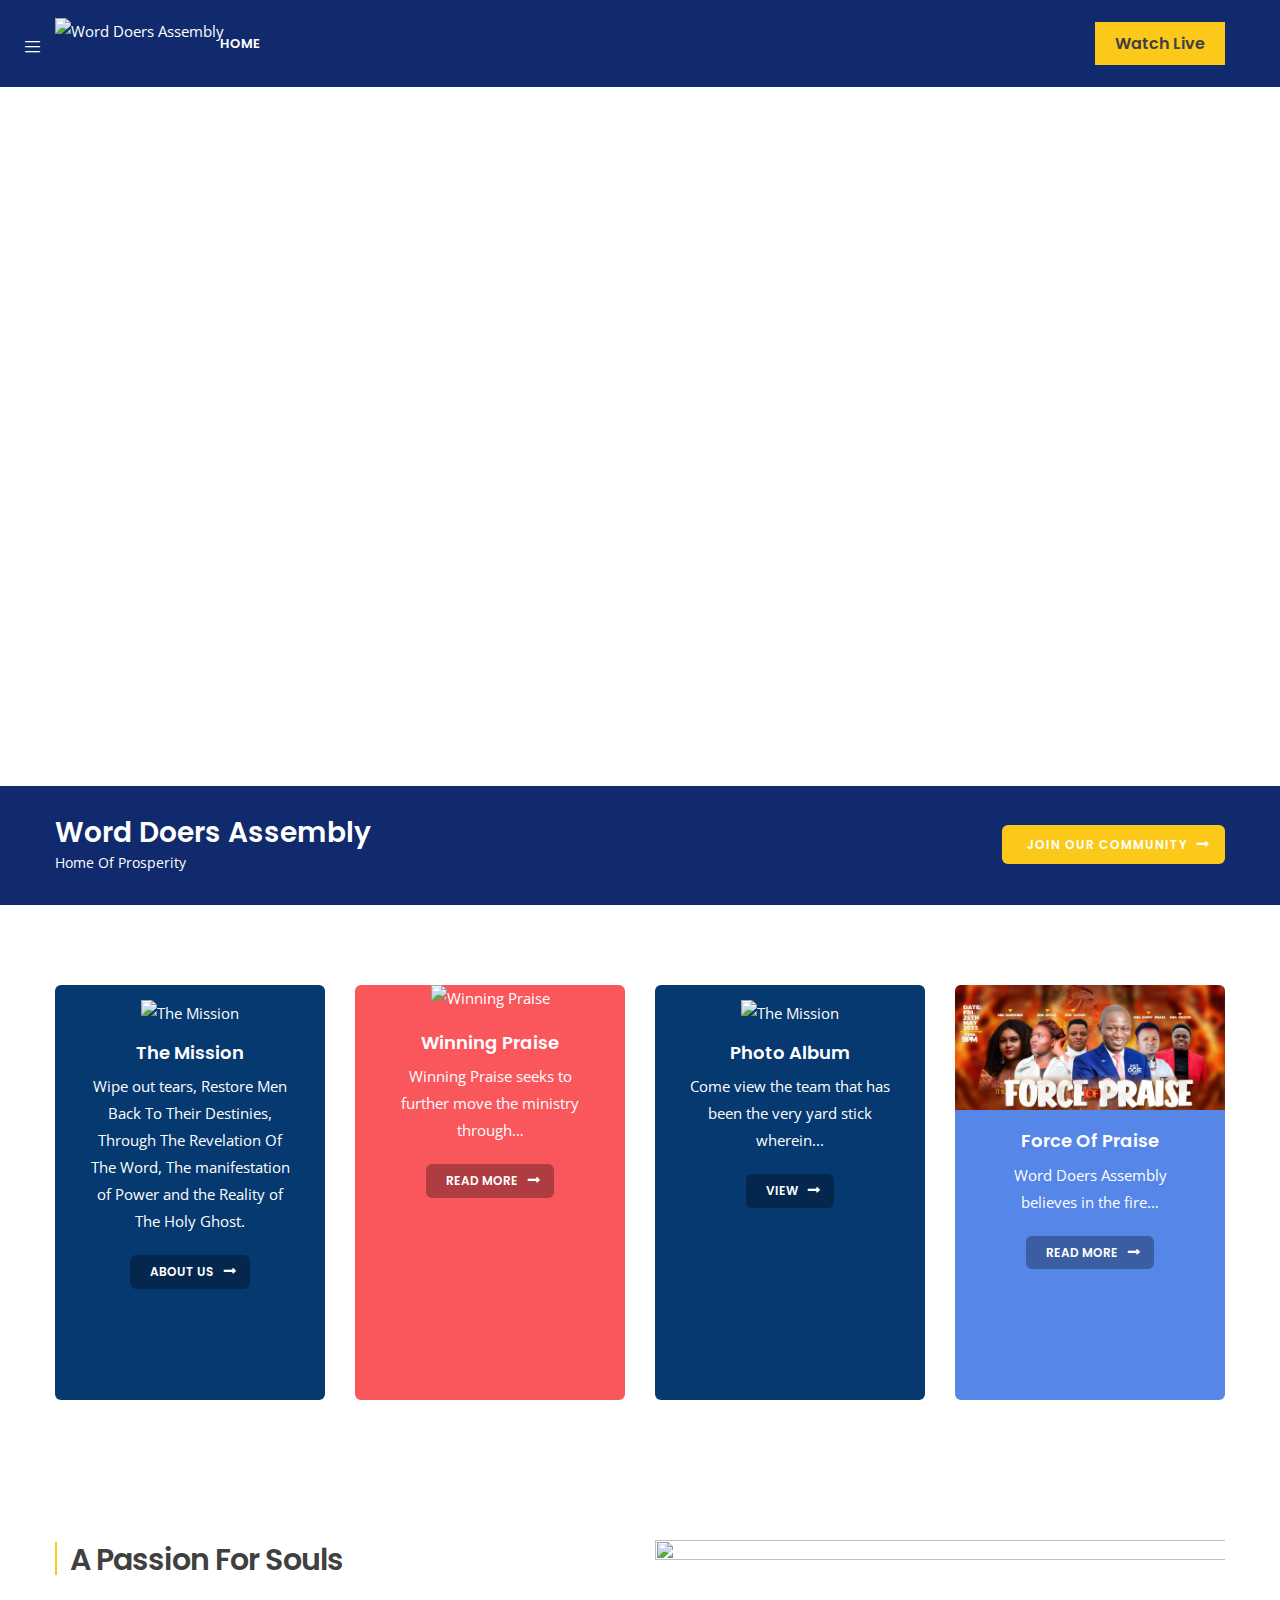
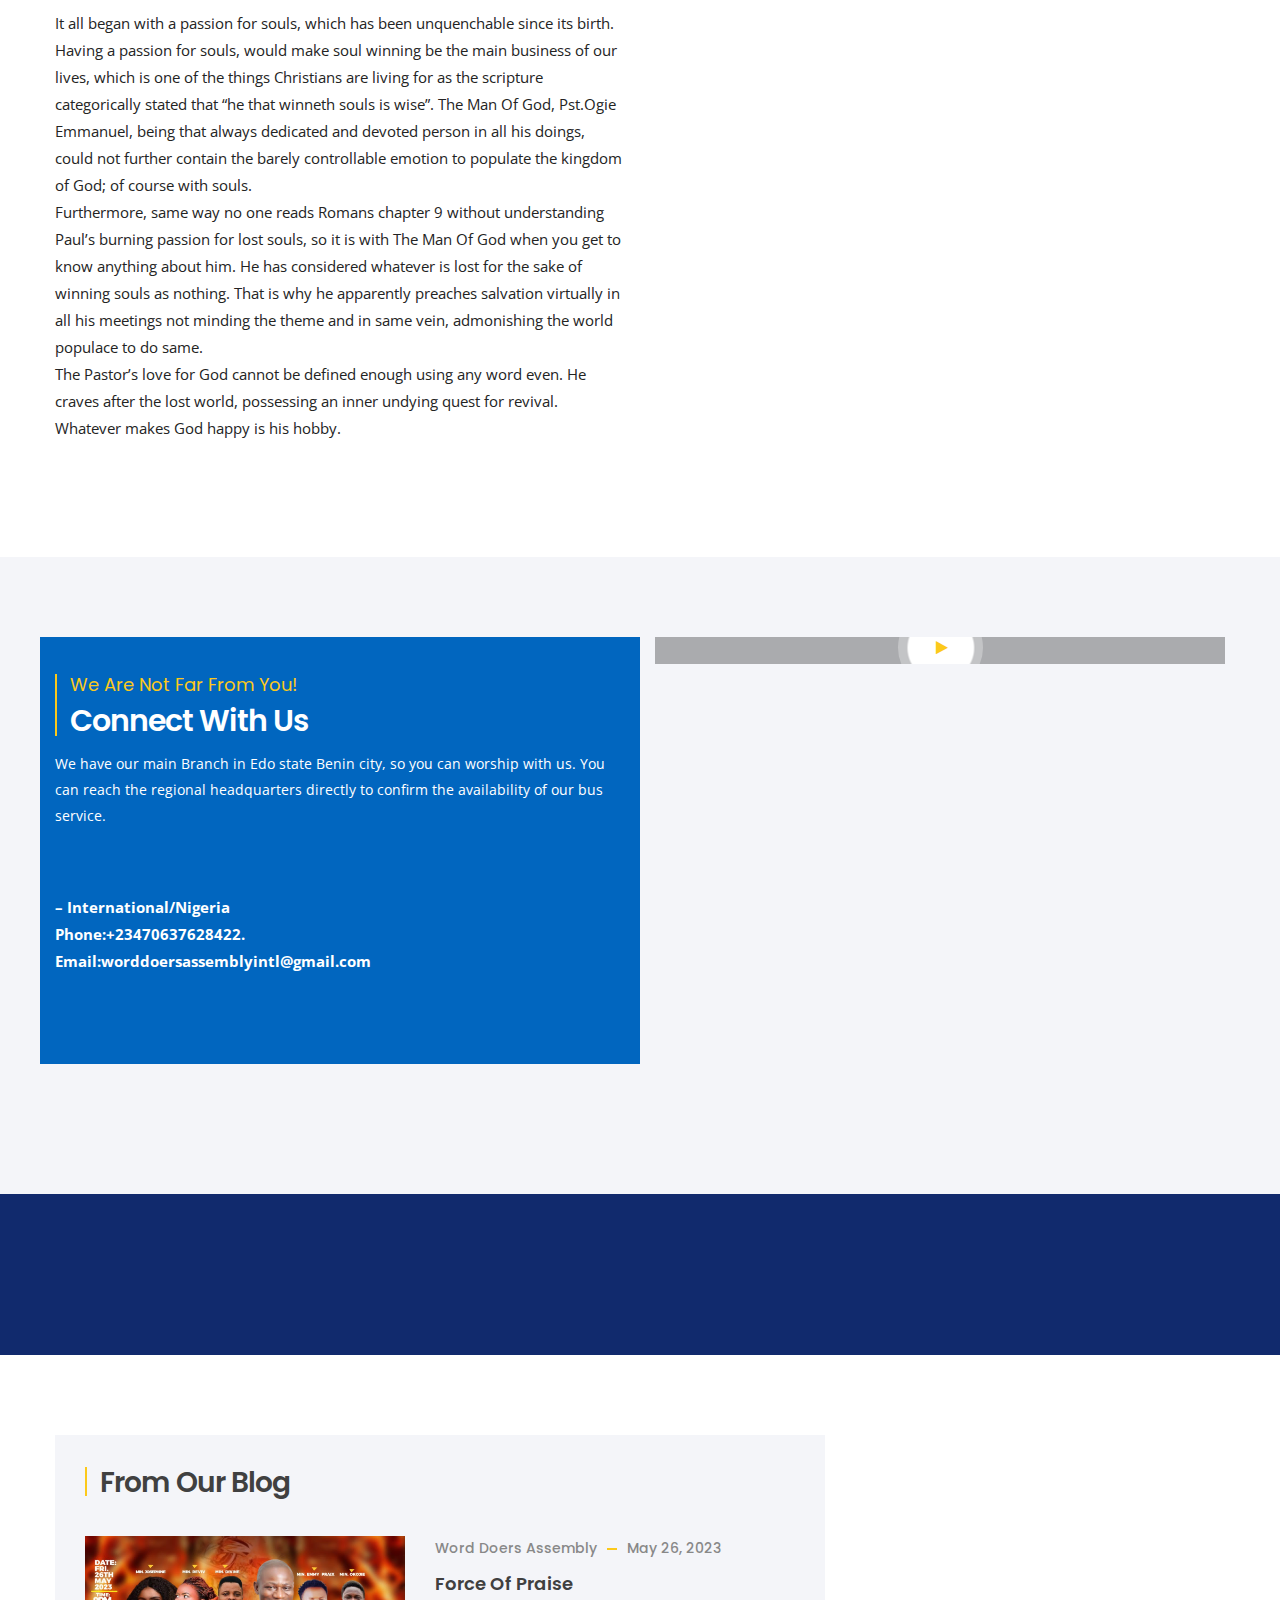
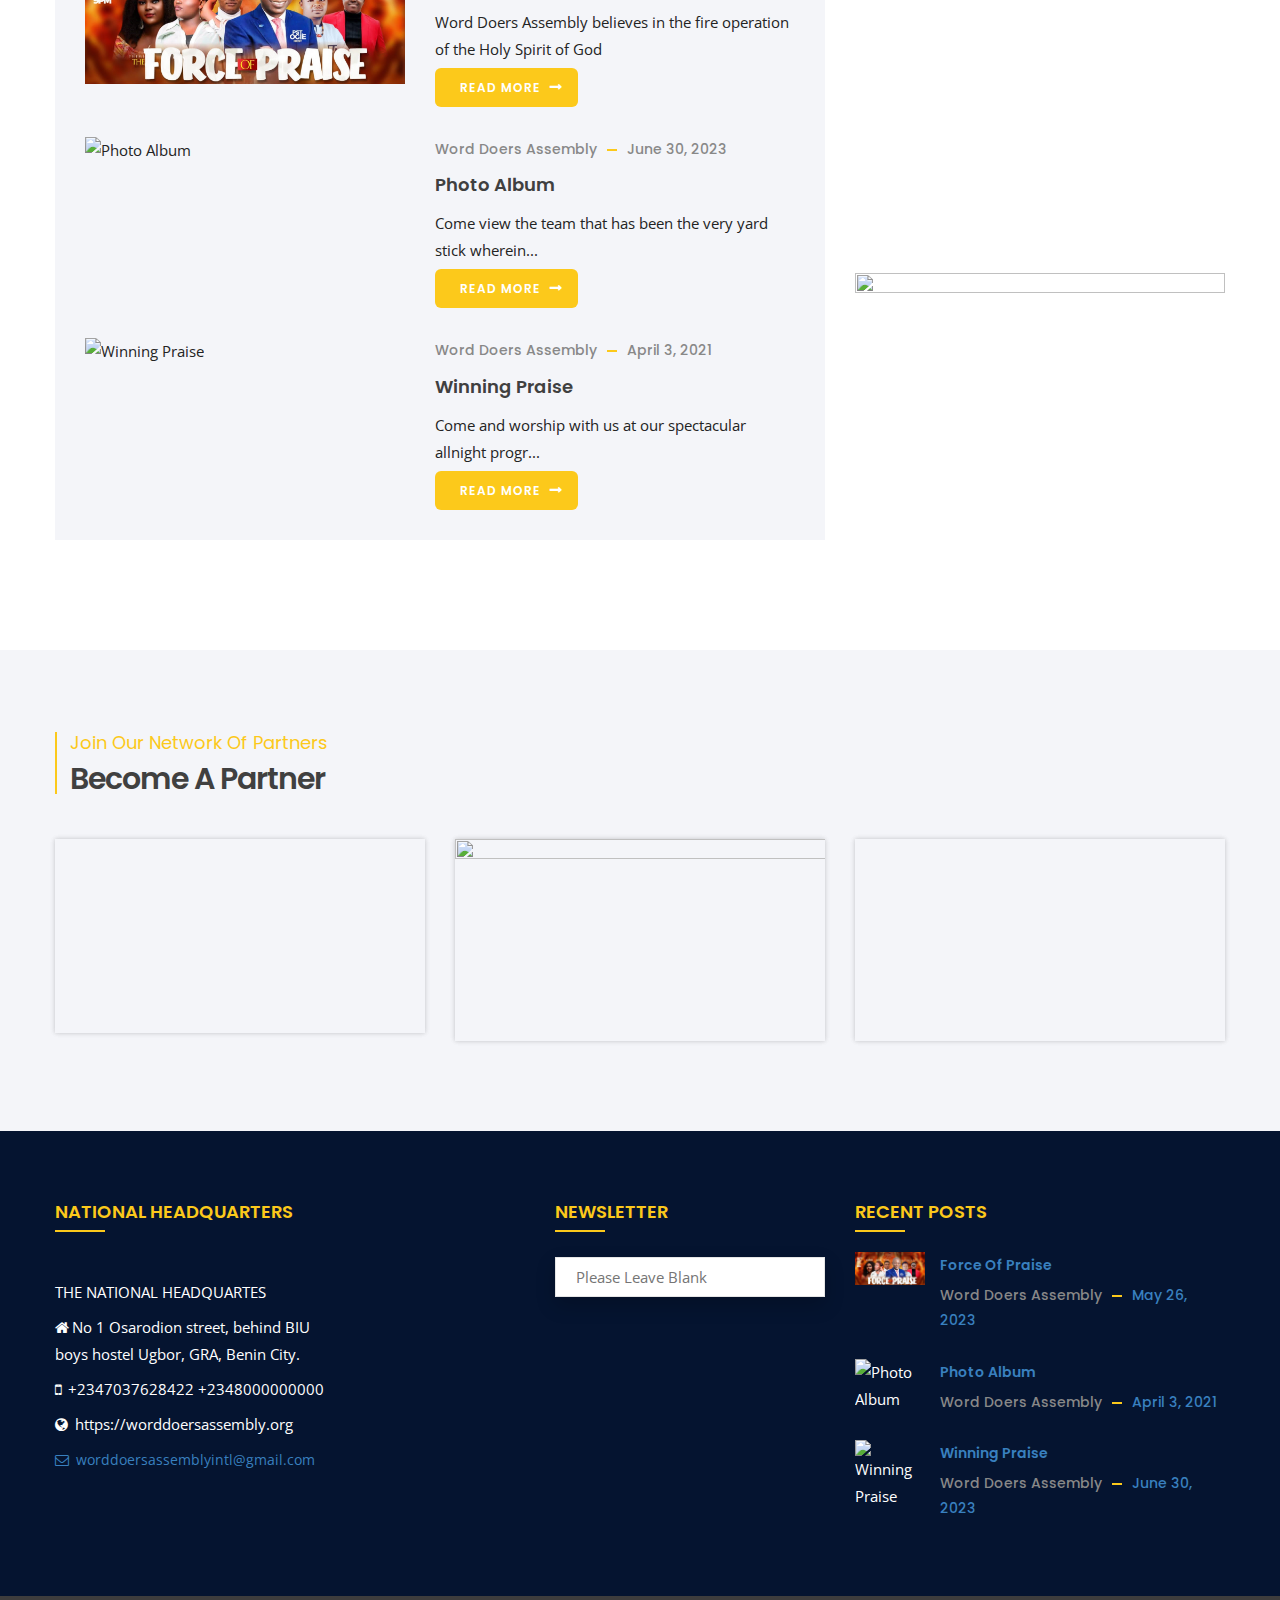
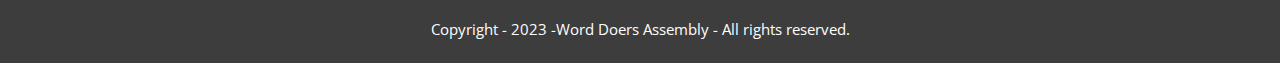
==== ofminternational.org/index.html @ f7a53ac7 "Add files via upload" ====
<!DOCTYPE html>
<html lang="en-US" class="no-js">

<head>
  <meta http-equiv="content-type" content="text/html; charset=UTF-8">
  <meta name="apple-touch-fullscreen" content="yes"/>
  <meta name="MobileOptimized" content="320"/>
  <meta name="viewport" content="width=device-width, initial-scale=1, maximum-scale=1, user-scalable=no">
  <link rel="profile" href="../gmpg.org/xfn/11.html">
  <title>Word Doers Assembly &#8211; Home of prosperity</title>
<meta name='robots' content='max-image-preview:large' />
<link rel='dns-prefetch' href='../stats.wp.com/index.html' />
<link rel='dns-prefetch' href='../fonts.googleapis.com/index.html' />
<link rel='dns-prefetch' href='../i0.wp.com/index.html' />
<link rel='preconnect' href='../fonts.gstatic.com/index.html' crossorigin />
<link rel="alternate" type="application/rss+xml" title="Word Doers Assembly &raquo; Feed" href="feed/index.html" />
<link rel="alternate" type="application/rss+xml" title="Word Doers Assembly &raquo; Comments Feed" href="comments/feed/index.html" />
<script type="text/javascript">
window._wpemojiSettings = {"baseUrl":"https:\/\/s.w.org\/images\/core\/emoji\/14.0.0\/72x72\/","ext":".png","svgUrl":"https:\/\/s.w.org\/images\/core\/emoji\/14.0.0\/svg\/","svgExt":".svg","source":{"concatemoji":"https:\/\/ofminternational.org\/wp-includes\/js\/wp-emoji-release.min.js?ver=6.2.2"}};
/*! This file is auto-generated */
!function(e,a,t){var n,r,o,i=a.createElement("canvas"),p=i.getContext&&i.getContext("2d");function s(e,t){p.clearRect(0,0,i.width,i.height),p.fillText(e,0,0);e=i.toDataURL();return p.clearRect(0,0,i.width,i.height),p.fillText(t,0,0),e===i.toDataURL()}function c(e){var t=a.createElement("script");t.src=e,t.defer=t.type="text/javascript",a.getElementsByTagName("head")[0].appendChild(t)}for(o=Array("flag","emoji"),t.supports={everything:!0,everythingExceptFlag:!0},r=0;r<o.length;r++)t.supports[o[r]]=function(e){if(p&&p.fillText)switch(p.textBaseline="top",p.font="600 32px Arial",e){case"flag":return s("\ud83c\udff3\ufe0f\u200d\u26a7\ufe0f","\ud83c\udff3\ufe0f\u200b\u26a7\ufe0f")?!1:!s("\ud83c\uddfa\ud83c\uddf3","\ud83c\uddfa\u200b\ud83c\uddf3")&&!s("\ud83c\udff4\udb40\udc67\udb40\udc62\udb40\udc65\udb40\udc6e\udb40\udc67\udb40\udc7f","\ud83c\udff4\u200b\udb40\udc67\u200b\udb40\udc62\u200b\udb40\udc65\u200b\udb40\udc6e\u200b\udb40\udc67\u200b\udb40\udc7f");case"emoji":return!s("\ud83e\udef1\ud83c\udffb\u200d\ud83e\udef2\ud83c\udfff","\ud83e\udef1\ud83c\udffb\u200b\ud83e\udef2\ud83c\udfff")}return!1}(o[r]),t.supports.everything=t.supports.everything&&t.supports[o[r]],"flag"!==o[r]&&(t.supports.everythingExceptFlag=t.supports.everythingExceptFlag&&t.supports[o[r]]);t.supports.everythingExceptFlag=t.supports.everythingExceptFlag&&!t.supports.flag,t.DOMReady=!1,t.readyCallback=function(){t.DOMReady=!0},t.supports.everything||(n=function(){t.readyCallback()},a.addEventListener?(a.addEventListener("DOMContentLoaded",n,!1),e.addEventListener("load",n,!1)):(e.attachEvent("onload",n),a.attachEvent("onreadystatechange",function(){"complete"===a.readyState&&t.readyCallback()})),(e=t.source||{}).concatemoji?c(e.concatemoji):e.wpemoji&&e.twemoji&&(c(e.twemoji),c(e.wpemoji)))}(window,document,window._wpemojiSettings);
</script>
<style type="text/css">
img.wp-smiley,
img.emoji {
	display: inline !important;
	border: none !important;
	box-shadow: none !important;
	height: 1em !important;
	width: 1em !important;
	margin: 0 0.07em !important;
	vertical-align: -0.1em !important;
	background: none !important;
	padding: 0 !important;
}
</style>
	<link rel='stylesheet' id='wp-block-library-css' href='wp-includes/css/dist/block-library/style.min3781.css?ver=6.2.2' type='text/css' media='all' />
<style id='wp-block-library-inline-css' type='text/css'>
.has-text-align-justify{text-align:justify;}
</style>
<link rel='stylesheet' id='jetpack-videopress-video-block-view-css' href='wp-content/plugins/jetpack/jetpack_vendor/automattic/jetpack-videopress/build/block-editor/blocks/video/viewd197.css?minify=false&amp;ver=317afd605f368082816f' type='text/css' media='all' />
<link rel='stylesheet' id='mediaelement-css' href='wp-includes/js/mediaelement/mediaelementplayer-legacy.min1f61.css?ver=4.2.17' type='text/css' media='all' />
<link rel='stylesheet' id='wp-mediaelement-css' href='wp-includes/js/mediaelement/wp-mediaelement.min3781.css?ver=6.2.2' type='text/css' media='all' />
<link rel='stylesheet' id='classic-theme-styles-css' href='wp-includes/css/classic-themes.min3781.css?ver=6.2.2' type='text/css' media='all' />
<style id='global-styles-inline-css' type='text/css'>
body{--wp--preset--color--black: #000000;--wp--preset--color--cyan-bluish-gray: #abb8c3;--wp--preset--color--white: #ffffff;--wp--preset--color--pale-pink: #f78da7;--wp--preset--color--vivid-red: #cf2e2e;--wp--preset--color--luminous-vivid-orange: #ff6900;--wp--preset--color--luminous-vivid-amber: #fcb900;--wp--preset--color--light-green-cyan: #7bdcb5;--wp--preset--color--vivid-green-cyan: #00d084;--wp--preset--color--pale-cyan-blue: #8ed1fc;--wp--preset--color--vivid-cyan-blue: #0693e3;--wp--preset--color--vivid-purple: #9b51e0;--wp--preset--gradient--vivid-cyan-blue-to-vivid-purple: linear-gradient(135deg,rgba(6,147,227,1) 0%,rgb(155,81,224) 100%);--wp--preset--gradient--light-green-cyan-to-vivid-green-cyan: linear-gradient(135deg,rgb(122,220,180) 0%,rgb(0,208,130) 100%);--wp--preset--gradient--luminous-vivid-amber-to-luminous-vivid-orange: linear-gradient(135deg,rgba(252,185,0,1) 0%,rgba(255,105,0,1) 100%);--wp--preset--gradient--luminous-vivid-orange-to-vivid-red: linear-gradient(135deg,rgba(255,105,0,1) 0%,rgb(207,46,46) 100%);--wp--preset--gradient--very-light-gray-to-cyan-bluish-gray: linear-gradient(135deg,rgb(238,238,238) 0%,rgb(169,184,195) 100%);--wp--preset--gradient--cool-to-warm-spectrum: linear-gradient(135deg,rgb(74,234,220) 0%,rgb(151,120,209) 20%,rgb(207,42,186) 40%,rgb(238,44,130) 60%,rgb(251,105,98) 80%,rgb(254,248,76) 100%);--wp--preset--gradient--blush-light-purple: linear-gradient(135deg,rgb(255,206,236) 0%,rgb(152,150,240) 100%);--wp--preset--gradient--blush-bordeaux: linear-gradient(135deg,rgb(254,205,165) 0%,rgb(254,45,45) 50%,rgb(107,0,62) 100%);--wp--preset--gradient--luminous-dusk: linear-gradient(135deg,rgb(255,203,112) 0%,rgb(199,81,192) 50%,rgb(65,88,208) 100%);--wp--preset--gradient--pale-ocean: linear-gradient(135deg,rgb(255,245,203) 0%,rgb(182,227,212) 50%,rgb(51,167,181) 100%);--wp--preset--gradient--electric-grass: linear-gradient(135deg,rgb(202,248,128) 0%,rgb(113,206,126) 100%);--wp--preset--gradient--midnight: linear-gradient(135deg,rgb(2,3,129) 0%,rgb(40,116,252) 100%);--wp--preset--duotone--dark-grayscale: url('#wp-duotone-dark-grayscale');--wp--preset--duotone--grayscale: url('#wp-duotone-grayscale');--wp--preset--duotone--purple-yellow: url('#wp-duotone-purple-yellow');--wp--preset--duotone--blue-red: url('#wp-duotone-blue-red');--wp--preset--duotone--midnight: url('#wp-duotone-midnight');--wp--preset--duotone--magenta-yellow: url('#wp-duotone-magenta-yellow');--wp--preset--duotone--purple-green: url('#wp-duotone-purple-green');--wp--preset--duotone--blue-orange: url('#wp-duotone-blue-orange');--wp--preset--font-size--small: 13px;--wp--preset--font-size--medium: 20px;--wp--preset--font-size--large: 36px;--wp--preset--font-size--x-large: 42px;--wp--preset--spacing--20: 0.44rem;--wp--preset--spacing--30: 0.67rem;--wp--preset--spacing--40: 1rem;--wp--preset--spacing--50: 1.5rem;--wp--preset--spacing--60: 2.25rem;--wp--preset--spacing--70: 3.38rem;--wp--preset--spacing--80: 5.06rem;--wp--preset--shadow--natural: 6px 6px 9px rgba(0, 0, 0, 0.2);--wp--preset--shadow--deep: 12px 12px 50px rgba(0, 0, 0, 0.4);--wp--preset--shadow--sharp: 6px 6px 0px rgba(0, 0, 0, 0.2);--wp--preset--shadow--outlined: 6px 6px 0px -3px rgba(255, 255, 255, 1), 6px 6px rgba(0, 0, 0, 1);--wp--preset--shadow--crisp: 6px 6px 0px rgba(0, 0, 0, 1);}:where(.is-layout-flex){gap: 0.5em;}body .is-layout-flow > .alignleft{float: left;margin-inline-start: 0;margin-inline-end: 2em;}body .is-layout-flow > .alignright{float: right;margin-inline-start: 2em;margin-inline-end: 0;}body .is-layout-flow > .aligncenter{margin-left: auto !important;margin-right: auto !important;}body .is-layout-constrained > .alignleft{float: left;margin-inline-start: 0;margin-inline-end: 2em;}body .is-layout-constrained > .alignright{float: right;margin-inline-start: 2em;margin-inline-end: 0;}body .is-layout-constrained > .aligncenter{margin-left: auto !important;margin-right: auto !important;}body .is-layout-constrained > :where(:not(.alignleft):not(.alignright):not(.alignfull)){max-width: var(--wp--style--global--content-size);margin-left: auto !important;margin-right: auto !important;}body .is-layout-constrained > .alignwide{max-width: var(--wp--style--global--wide-size);}body .is-layout-flex{display: flex;}body .is-layout-flex{flex-wrap: wrap;align-items: center;}body .is-layout-flex > *{margin: 0;}:where(.wp-block-columns.is-layout-flex){gap: 2em;}.has-black-color{color: var(--wp--preset--color--black) !important;}.has-cyan-bluish-gray-color{color: var(--wp--preset--color--cyan-bluish-gray) !important;}.has-white-color{color: var(--wp--preset--color--white) !important;}.has-pale-pink-color{color: var(--wp--preset--color--pale-pink) !important;}.has-vivid-red-color{color: var(--wp--preset--color--vivid-red) !important;}.has-luminous-vivid-orange-color{color: var(--wp--preset--color--luminous-vivid-orange) !important;}.has-luminous-vivid-amber-color{color: var(--wp--preset--color--luminous-vivid-amber) !important;}.has-light-green-cyan-color{color: var(--wp--preset--color--light-green-cyan) !important;}.has-vivid-green-cyan-color{color: var(--wp--preset--color--vivid-green-cyan) !important;}.has-pale-cyan-blue-color{color: var(--wp--preset--color--pale-cyan-blue) !important;}.has-vivid-cyan-blue-color{color: var(--wp--preset--color--vivid-cyan-blue) !important;}.has-vivid-purple-color{color: var(--wp--preset--color--vivid-purple) !important;}.has-black-background-color{background-color: var(--wp--preset--color--black) !important;}.has-cyan-bluish-gray-background-color{background-color: var(--wp--preset--color--cyan-bluish-gray) !important;}.has-white-background-color{background-color: var(--wp--preset--color--white) !important;}.has-pale-pink-background-color{background-color: var(--wp--preset--color--pale-pink) !important;}.has-vivid-red-background-color{background-color: var(--wp--preset--color--vivid-red) !important;}.has-luminous-vivid-orange-background-color{background-color: var(--wp--preset--color--luminous-vivid-orange) !important;}.has-luminous-vivid-amber-background-color{background-color: var(--wp--preset--color--luminous-vivid-amber) !important;}.has-light-green-cyan-background-color{background-color: var(--wp--preset--color--light-green-cyan) !important;}.has-vivid-green-cyan-background-color{background-color: var(--wp--preset--color--vivid-green-cyan) !important;}.has-pale-cyan-blue-background-color{background-color: var(--wp--preset--color--pale-cyan-blue) !important;}.has-vivid-cyan-blue-background-color{background-color: var(--wp--preset--color--vivid-cyan-blue) !important;}.has-vivid-purple-background-color{background-color: var(--wp--preset--color--vivid-purple) !important;}.has-black-border-color{border-color: var(--wp--preset--color--black) !important;}.has-cyan-bluish-gray-border-color{border-color: var(--wp--preset--color--cyan-bluish-gray) !important;}.has-white-border-color{border-color: var(--wp--preset--color--white) !important;}.has-pale-pink-border-color{border-color: var(--wp--preset--color--pale-pink) !important;}.has-vivid-red-border-color{border-color: var(--wp--preset--color--vivid-red) !important;}.has-luminous-vivid-orange-border-color{border-color: var(--wp--preset--color--luminous-vivid-orange) !important;}.has-luminous-vivid-amber-border-color{border-color: var(--wp--preset--color--luminous-vivid-amber) !important;}.has-light-green-cyan-border-color{border-color: var(--wp--preset--color--light-green-cyan) !important;}.has-vivid-green-cyan-border-color{border-color: var(--wp--preset--color--vivid-green-cyan) !important;}.has-pale-cyan-blue-border-color{border-color: var(--wp--preset--color--pale-cyan-blue) !important;}.has-vivid-cyan-blue-border-color{border-color: var(--wp--preset--color--vivid-cyan-blue) !important;}.has-vivid-purple-border-color{border-color: var(--wp--preset--color--vivid-purple) !important;}.has-vivid-cyan-blue-to-vivid-purple-gradient-background{background: var(--wp--preset--gradient--vivid-cyan-blue-to-vivid-purple) !important;}.has-light-green-cyan-to-vivid-green-cyan-gradient-background{background: var(--wp--preset--gradient--light-green-cyan-to-vivid-green-cyan) !important;}.has-luminous-vivid-amber-to-luminous-vivid-orange-gradient-background{background: var(--wp--preset--gradient--luminous-vivid-amber-to-luminous-vivid-orange) !important;}.has-luminous-vivid-orange-to-vivid-red-gradient-background{background: var(--wp--preset--gradient--luminous-vivid-orange-to-vivid-red) !important;}.has-very-light-gray-to-cyan-bluish-gray-gradient-background{background: var(--wp--preset--gradient--very-light-gray-to-cyan-bluish-gray) !important;}.has-cool-to-warm-spectrum-gradient-background{background: var(--wp--preset--gradient--cool-to-warm-spectrum) !important;}.has-blush-light-purple-gradient-background{background: var(--wp--preset--gradient--blush-light-purple) !important;}.has-blush-bordeaux-gradient-background{background: var(--wp--preset--gradient--blush-bordeaux) !important;}.has-luminous-dusk-gradient-background{background: var(--wp--preset--gradient--luminous-dusk) !important;}.has-pale-ocean-gradient-background{background: var(--wp--preset--gradient--pale-ocean) !important;}.has-electric-grass-gradient-background{background: var(--wp--preset--gradient--electric-grass) !important;}.has-midnight-gradient-background{background: var(--wp--preset--gradient--midnight) !important;}.has-small-font-size{font-size: var(--wp--preset--font-size--small) !important;}.has-medium-font-size{font-size: var(--wp--preset--font-size--medium) !important;}.has-large-font-size{font-size: var(--wp--preset--font-size--large) !important;}.has-x-large-font-size{font-size: var(--wp--preset--font-size--x-large) !important;}
.wp-block-navigation a:where(:not(.wp-element-button)){color: inherit;}
:where(.wp-block-columns.is-layout-flex){gap: 2em;}
.wp-block-pullquote{font-size: 1.5em;line-height: 1.6;}
</style>
<link rel='stylesheet' id='contact-form-7-css' href='wp-content/plugins/contact-form-7/includes/css/stylescfaa.html?ver=5.7.6' type='text/css' media='all' />
<link rel='stylesheet' id='rs-plugin-settings-css' href='wp-content/plugins/revslider/public/assets/css/rs61e39.css?ver=6.4.2' type='text/css' media='all' />
<style id='rs-plugin-settings-inline-css' type='text/css'>
#rs-demo-id {}
</style>
<link rel='stylesheet' id='give-styles-css' href='wp-content/plugins/give/assets/dist/css/giveef7d.css?ver=2.27.1' type='text/css' media='all' />
<link rel='stylesheet' id='give-donation-summary-style-frontend-css' href='wp-content/plugins/give/assets/dist/css/give-donation-summaryef7d.css?ver=2.27.1' type='text/css' media='all' />
<link rel='stylesheet' id='js_composer_front-css' href='wp-content/plugins/js_composer/assets/css/js_composer.min31dc.css?ver=6.6.0' type='text/css' media='all' />
<link rel="preload" as="style" href="../fonts.googleapis.com/cssf111.css?family=Open%20Sans:300,400,600,700,800,300italic,400italic,600italic,700italic,800italic&amp;display=swap&amp;ver=1617425123" /><link rel="stylesheet" href="../fonts.googleapis.com/cssf111.css?family=Open%20Sans:300,400,600,700,800,300italic,400italic,600italic,700italic,800italic&amp;display=swap&amp;ver=1617425123" media="print" onload="this.media='all'"><noscript><link rel="stylesheet" href="../fonts.googleapis.com/cssf111.css?family=Open%20Sans:300,400,600,700,800,300italic,400italic,600italic,700italic,800italic&amp;display=swap&amp;ver=1617425123" /></noscript><link rel='stylesheet' id='kunco-fonts-css' href='../fonts.googleapis.com/css0b80.css?family=Open+Sans:400,700%7CPoppins:400,500,600,700&amp;subset' type='text/css' media='all' />
<link rel='stylesheet' id='lightgallery-css' href='wp-content/themes/kunco/js/lightgallery/css/lightgallery.min3781.css?ver=6.2.2' type='text/css' media='all' />
<link rel='stylesheet' id='kunco-style-css' href='wp-content/themes/kunco/style3781.css?ver=6.2.2' type='text/css' media='all' />
<link rel='stylesheet' id='magnific-css' href='wp-content/themes/kunco/js/magnific/magnific-popup3781.css?ver=6.2.2' type='text/css' media='all' />
<link rel='stylesheet' id='owl-carousel-css' href='wp-content/themes/kunco/js/owl-carousel/assets/owl.carousel3781.css?ver=6.2.2' type='text/css' media='all' />
<link rel='stylesheet' id='icon-custom-css' href='wp-content/themes/kunco/css/icon-custom3781.css?ver=6.2.2' type='text/css' media='all' />
<link rel='stylesheet' id='icon-fontawesome-css' href='wp-content/themes/kunco/css/fontawesome/css/font-awesome.min3781.css?ver=6.2.2' type='text/css' media='all' />
<link rel='stylesheet' id='kunco-bootstrap-css' href='wp-content/themes/kunco/css/bootstrap7daa.css?ver=1.0.13' type='text/css' media='all' />
<link rel='stylesheet' id='kunco-woocoomerce-css' href='wp-content/themes/kunco/css/woocommerce7daa.css?ver=1.0.13' type='text/css' media='all' />
<link rel='stylesheet' id='kunco-template-css' href='wp-content/themes/kunco/css/template7daa.css?ver=1.0.13' type='text/css' media='all' />
<link rel='stylesheet' id='gva-custom-style-css' href='wp-content/themes/kunco/css/custom_script3781.css?ver=6.2.2' type='text/css' media='all' />
<style id='gva-custom-style-inline-css' type='text/css'>
body,.menu-font-base ul.mega-menu > li > a,.megamenu-main .widget .widget-title,.megamenu-main .widget .widgettitle,.gva-vertical-menu ul.navbar-nav li a,.vc_general.vc_tta-tabs.vc_tta-tabs-position-left .vc_tta-panels-container .tabs-list > li > a{font-family:Open Sans,sans-serif;font-weight:;}header{color: #ffffff;}header a{color: #ffffff;}header a:hover, header a:focus, header a:active{color: #1e73be!important;}.header-mainmenu, .header-v1 .header-bottom, .header-v2 .header-bottom, .header-v4 .header-bottom, .header-v4 .header-bottom .header-bottom-inner{background: #112a6d!important;}ul.gva-main-menu{color: #3980bf;}ul.gva-main-menu > li > a, .menu-light-style .gva-nav-menu > li > a{color: #ffffff!important;}ul.gva-main-menu > li > a:hover, ul.gva-main-menu > li > a:focus, ul.gva-main-menu > li > a:active{color: #3980bf!important;}div.page {color: #232323;}#wp-footer {background: #051430!important;}#wp-footer {color: #ffffff;}#wp-footer a{color: #3980bf;}#wp-footer a:hover, #wp-footer a:active, #wp-footer a:focus {background: #ffffff!important;}
</style>
<link rel='stylesheet' id='jetpack_css-css' href='wp-content/plugins/jetpack/css/jetpackc87b.css?ver=12.1' type='text/css' media='all' />
<script type='text/javascript' src='wp-includes/js/jquery/jquery.min5aed.js?ver=3.6.4' id='jquery-core-js'></script>
<script type='text/javascript' src='wp-includes/js/jquery/jquery-migrate.min6b00.js?ver=3.4.0' id='jquery-migrate-js'></script>
<script type='text/javascript' src='wp-content/plugins/revslider/public/assets/js/rbtools.min1e39.js?ver=6.4.2' id='tp-tools-js'></script>
<script type='text/javascript' src='wp-content/plugins/revslider/public/assets/js/rs6.min1e39.js?ver=6.4.2' id='revmin-js'></script>
<script type='text/javascript' src='wp-includes/js/dist/vendor/wp-polyfill-inert.min0226.js?ver=3.1.2' id='wp-polyfill-inert-js'></script>
<script type='text/javascript' src='wp-includes/js/dist/vendor/regenerator-runtime.min8fa4.js?ver=0.13.11' id='regenerator-runtime-js'></script>
<script type='text/javascript' src='wp-includes/js/dist/vendor/wp-polyfill.min2c7c.js?ver=3.15.0' id='wp-polyfill-js'></script>
<script type='text/javascript' src='wp-includes/js/dist/hooks.min6c65.js?ver=4169d3cf8e8d95a3d6d5' id='wp-hooks-js'></script>
<script type='text/javascript' src='wp-includes/js/dist/i18n.mine57b.js?ver=9e794f35a71bb98672ae' id='wp-i18n-js'></script>
<script type='text/javascript' id='wp-i18n-js-after'>
wp.i18n.setLocaleData( { 'text direction\u0004ltr': [ 'ltr' ] } );
</script>
<script type='text/javascript' id='give-js-extra'>
/* <![CDATA[ */
var give_global_vars = {"ajaxurl":"https:\/\/international.org\/wp-admin\/admin-ajax.php","checkout_nonce":"253451cacd","currency":"USD","currency_sign":"$","currency_pos":"before","thousands_separator":",","decimal_separator":".","no_gateway":"Please select a payment method.","bad_minimum":"The minimum custom donation amount for this form is","bad_maximum":"The maximum custom donation amount for this form is","general_loading":"Loading...","purchase_loading":"Please Wait...","textForOverlayScreen":"<h3>Processing...<\/h3><p>This will only take a second!<\/p>","number_decimals":"2","is_test_mode":"1","give_version":"2.27.1","magnific_options":{"main_class":"give-modal","close_on_bg_click":false},"form_translation":{"payment-mode":"Please select payment mode.","give_first":"Please enter your first name.","give_last":"Please enter your last name.","give_email":"Please enter a valid email address.","give_user_login":"Invalid email address or username.","give_user_pass":"Enter a password.","give_user_pass_confirm":"Enter the password confirmation.","give_agree_to_terms":"You must agree to the terms and conditions."},"confirm_email_sent_message":"Please check your email and click on the link to access your complete donation history.","ajax_vars":{"ajaxurl":"https:\/\/international.org\/wp-admin\/admin-ajax.php","ajaxNonce":"834f7cb6d6","loading":"Loading","select_option":"Please select an option","default_gateway":"manual","permalinks":"1","number_decimals":2},"cookie_hash":"9d9e2284048b989b8f79a09eccc4eaf4","session_nonce_cookie_name":"wp-give_session_reset_nonce_9d9e2284048b989b8f79a09eccc4eaf4","session_cookie_name":"wp-give_session_9d9e2284048b989b8f79a09eccc4eaf4","delete_session_nonce_cookie":"0"};
var giveApiSettings = {"root":"https:\/\/ofminternational.org\/wp-json\/give-api\/v2\/","rest_base":"give-api\/v2"};
/* ]]> */
</script>
<script type='text/javascript' src='wp-content/plugins/give/assets/dist/js/give82bf.js?ver=025b1e7cc9612693' id='give-js'></script>
<script type='text/javascript' src='wp-content/themes/kunco/js/bootstrap3781.js?ver=6.2.2' id='bootstrap-js'></script>
<script type='text/javascript' src='wp-content/themes/kunco/js/countdown3781.js?ver=6.2.2' id='countdown-js'></script>
<script type='text/javascript' src='wp-content/themes/kunco/js/count-to3781.js?ver=6.2.2' id='count-to-js'></script>
<script type='text/javascript' src='wp-content/themes/kunco/js/jquery.appear3781.js?ver=6.2.2' id='appear-js'></script>
<script type='text/javascript' src='wp-content/themes/kunco/js/perfect-scrollbar.jquery.min3781.js?ver=6.2.2' id='scrollbar-js'></script>
<script type='text/javascript' src='wp-content/themes/kunco/js/owl-carousel/owl.carousel.min3781.js?ver=6.2.2' id='owl-carousel-js'></script>
<script type='text/javascript' src='wp-content/themes/kunco/js/magnific/jquery.magnific-popup.min3781.js?ver=6.2.2' id='magnific-js'></script>
<script type='text/javascript' src='wp-content/themes/kunco/js/scroll/jquery.scrollto3781.js?ver=6.2.2' id='scroll-to-js'></script>
<script type='text/javascript' src='wp-content/themes/kunco/js/waypoint3781.js?ver=6.2.2' id='waypoint-js'></script>
<script type='text/javascript' src='wp-content/themes/kunco/js/jquery.cookie3781.js?ver=6.2.2' id='cookie-js'></script>
<script type='text/javascript' src='wp-content/themes/kunco/js/jquery.typer3781.js?ver=6.2.2' id='typer-js'></script>
<script type='text/javascript' src='wp-content/themes/kunco/js/jquery.easypiechart.min3781.js?ver=6.2.2' id='easypiechart-js'></script>
<script type='text/javascript' src='wp-content/themes/kunco/js/lightgallery/js/lightgallery.min3781.js?ver=6.2.2' id='lightgallery-js'></script>
<script type='text/javascript' src='wp-content/themes/kunco/js/main3781.js?ver=6.2.2' id='kunco-main-js'></script>
<link rel="https://api.w.org/" href="wp-json/index.html" /><link rel="alternate" type="application/json" href="wp-json/wp/v2/pages/4024.json" /><link rel="EditURI" type="application/rsd+xml" title="RSD" href="xmlrpc0db0.html?rsd" />
<link rel="wlwmanifest" type="application/wlwmanifest+xml" href="wp-includes/wlwmanifest.xml" />
<meta name="generator" content="WordPress 6.2.2" />
<link rel="canonical" href="index.html" />
<link rel='shortlink' href='index.html' />
<link rel="alternate" type="application/json+oembed" href="wp-json/oembed/1.0/embed9f11.json?url=https%3A%2F%2Fofminternational.org%2F" />
<link rel="alternate" type="text/xml+oembed" href="wp-json/oembed/1.0/embede106?url=https%3A%2F%2Fofminternational.org%2F&amp;format=xml" />
<meta name="framework" content="Redux 4.2.11" /><script> var ajaxurl = "https://ofminternational.org/wp-admin/admin-ajax.php";</script><meta name="generator" content="Give v2.27.1" />
	<style>img#wpstats{display:none}</style>
		<script> var ajaxurl = "https://ofminternational.org/wp-admin/admin-ajax.php";</script><style type="text/css">.recentcomments a{display:inline !important;padding:0 !important;margin:0 !important;}</style><meta name="generator" content="Powered by WPBakery Page Builder - drag and drop page builder for WordPress."/>
                <style>header{ background: url('wp-content/uploads/2021/04/cropped-Call-Action-BG.jpg')!important; }</style>
            <meta name="generator" content="Powered by Slider Revolution 6.4.2 - responsive, Mobile-Friendly Slider Plugin for WordPress with comfortable drag and drop interface." />
<style>
          .vc_custom_1534777196579{padding-bottom: 20px !important;}
          </style><link rel="icon" href="../ofminternational.org/category/ofm-international/images/logo.png" sizes="32x32" />
<link rel="icon" href="../ofminternational.org/category/ofm-international/images/logo.png" />
<link rel="apple-touch-icon" href="../ofminternational.org/category/ofm-international/images/logo.png" />
<meta name="msapplication-TileImage" content="https://i0.wp.com/category/ofm-international/images/logo.png" />
<script type="text/javascript">function setREVStartSize(e){
			//window.requestAnimationFrame(function() {				 
				window.RSIW = window.RSIW===undefined ? window.innerWidth : window.RSIW;	
				window.RSIH = window.RSIH===undefined ? window.innerHeight : window.RSIH;	
				try {								
					var pw = document.getElementById(e.c).parentNode.offsetWidth,
						newh;
					pw = pw===0 || isNaN(pw) ? window.RSIW : pw;
					e.tabw = e.tabw===undefined ? 0 : parseInt(e.tabw);
					e.thumbw = e.thumbw===undefined ? 0 : parseInt(e.thumbw);
					e.tabh = e.tabh===undefined ? 0 : parseInt(e.tabh);
					e.thumbh = e.thumbh===undefined ? 0 : parseInt(e.thumbh);
					e.tabhide = e.tabhide===undefined ? 0 : parseInt(e.tabhide);
					e.thumbhide = e.thumbhide===undefined ? 0 : parseInt(e.thumbhide);
					e.mh = e.mh===undefined || e.mh=="" || e.mh==="auto" ? 0 : parseInt(e.mh,0);		
					if(e.layout==="fullscreen" || e.l==="fullscreen") 						
						newh = Math.max(e.mh,window.RSIH);					
					else{					
						e.gw = Array.isArray(e.gw) ? e.gw : [e.gw];
						for (var i in e.rl) if (e.gw[i]===undefined || e.gw[i]===0) e.gw[i] = e.gw[i-1];					
						e.gh = e.el===undefined || e.el==="" || (Array.isArray(e.el) && e.el.length==0)? e.gh : e.el;
						e.gh = Array.isArray(e.gh) ? e.gh : [e.gh];
						for (var i in e.rl) if (e.gh[i]===undefined || e.gh[i]===0) e.gh[i] = e.gh[i-1];
											
						var nl = new Array(e.rl.length),
							ix = 0,						
							sl;					
						e.tabw = e.tabhide>=pw ? 0 : e.tabw;
						e.thumbw = e.thumbhide>=pw ? 0 : e.thumbw;
						e.tabh = e.tabhide>=pw ? 0 : e.tabh;
						e.thumbh = e.thumbhide>=pw ? 0 : e.thumbh;					
						for (var i in e.rl) nl[i] = e.rl[i]<window.RSIW ? 0 : e.rl[i];
						sl = nl[0];									
						for (var i in nl) if (sl>nl[i] && nl[i]>0) { sl = nl[i]; ix=i;}															
						var m = pw>(e.gw[ix]+e.tabw+e.thumbw) ? 1 : (pw-(e.tabw+e.thumbw)) / (e.gw[ix]);					
						newh =  (e.gh[ix] * m) + (e.tabh + e.thumbh);
					}				
					if(window.rs_init_css===undefined) window.rs_init_css = document.head.appendChild(document.createElement("style"));					
					document.getElementById(e.c).height = newh+"px";
					window.rs_init_css.innerHTML += "#"+e.c+"_wrapper { height: "+newh+"px }";				
				} catch(e){
					console.log("Failure at Presize of Slider:" + e)
				}					   
			//});
		  };</script>
<style type="text/css" data-type="vc_shortcodes-custom-css">.vc_custom_1617109904337{background-color: #112a6d !important;}.vc_custom_1617105398501{background-position: center !important;background-repeat: no-repeat !important;background-size: cover !important;}.vc_custom_1617428807710{margin-top: -55px !important;background-position: 0 0 !important;background-repeat: repeat !important;}.vc_custom_1617105522528{padding-top: 80px !important;padding-bottom: 50px !important;background-color: #f4f5f9 !important;background-position: center !important;background-repeat: no-repeat !important;background-size: cover !important;}.vc_custom_1617110137733{background-color: #112a6d !important;}.vc_custom_1534492297757{background-position: 0 0 !important;background-repeat: repeat !important;}.vc_custom_1534989975845{background-color: #f4f5f9 !important;}.vc_custom_1617426895669{background-color: #f4f5f9 !important;}.vc_custom_1617421180994{margin-bottom: -50px !important;background-color: #0166bf !important;background-position: center !important;background-repeat: no-repeat !important;background-size: cover !important;}.vc_custom_1617421252824{margin-top: -80px !important;background-color: #0166bf !important;background-position: center !important;background-repeat: no-repeat !important;background-size: cover !important;}.vc_custom_1535689861668{margin-bottom: 30px !important;padding-top: 30px !important;padding-right: 30px !important;padding-bottom: 30px !important;padding-left: 30px !important;background-color: #f4f5f9 !important;}</style><noscript><style> .wpb_animate_when_almost_visible { opacity: 1; }</style></noscript><style id="wpforms-css-vars-root">
				:root {
					--wpforms-field-border-radius: 3px;
--wpforms-field-background-color: #ffffff;
--wpforms-field-border-color: rgba( 0, 0, 0, 0.25 );
--wpforms-field-text-color: rgba( 0, 0, 0, 0.7 );
--wpforms-label-color: rgba( 0, 0, 0, 0.85 );
--wpforms-label-sublabel-color: rgba( 0, 0, 0, 0.55 );
--wpforms-label-error-color: #d63637;
--wpforms-button-border-radius: 3px;
--wpforms-button-background-color: #066aab;
--wpforms-button-text-color: #ffffff;
--wpforms-field-size-input-height: 43px;
--wpforms-field-size-input-spacing: 15px;
--wpforms-field-size-font-size: 16px;
--wpforms-field-size-line-height: 19px;
--wpforms-field-size-padding-h: 14px;
--wpforms-field-size-checkbox-size: 16px;
--wpforms-field-size-sublabel-spacing: 5px;
--wpforms-field-size-icon-size: 1;
--wpforms-label-size-font-size: 16px;
--wpforms-label-size-line-height: 19px;
--wpforms-label-size-sublabel-font-size: 14px;
--wpforms-label-size-sublabel-line-height: 17px;
--wpforms-button-size-font-size: 17px;
--wpforms-button-size-height: 41px;
--wpforms-button-size-padding-h: 15px;
--wpforms-button-size-margin-top: 10px;

				}
			</style></head>

<body class="home page-template-default page page-id-4024 give-test-mode give-page fullwidth wpb-js-composer js-comp-ver-6.6.0 vc_responsive">
  <div class="wrapper-page"> <!--page-->
        
    <header class=" header-default header-v2">
      
      
<div class="header-mobile hidden-lg hidden-md gv-sticky-mobile">
  <div class="container">
    <div class="row"> 
     
      <div class="left col-xs-3">
         <div class="hidden-lg hidden-md">
   <div class="canvas-menu gva-offcanvas">
     <a class="dropdown-toggle" data-canvas=".mobile" href="#"><i class="gv-icon-103"></i></a>
   </div>
   <div class="gva-offcanvas-content mobile">
      <div class="close-canvas"><a><i class="gv-icon-8"></i></a></div>
      <div class="wp-sidebar sidebar">
         <div id="gva-mobile-menu" class="navbar-collapse"><ul id="menu-main-menu" class="nav navbar-nav gva-nav-menu gva-mobile-menu"><li id="menu-item-4126" class="menu-item menu-item-type-post_type menu-item-object-page menu-item-home current-menu-item page_item page-item-4024 current_page_item menu-item-4126"><a href="index.html">Home</a></li>
</ul></div>         <div class="after-offcanvas">
            <aside id="text-2" class="widget clearfix widget_text">			<div class="textwidget"><div class="list-socials">
  <a href="#"><i class="gv-icon-1405"></i></a>
  <a href="#"><i class="gv-icon-1411"></i></a>
  <a href="#"><i class="gv-icon-1406"></i></a>
   <a href="#"><i class="gv-icon-1407"></i></a>
   <a href="#"><i class="gv-icon-1408"></i></a>
</div></div>
		</aside>         </div>    
     </div>
   </div>
</div>      </div>

      <div class="center text-center col-xs-6">
        <div class="logo-menu">
          <a href="index.html">
            <img src="../ofminternational.org/category/ofm-international/images/logo.png" />
          </a>
        </div>
      </div>

        <div class="right col-xs-3">
                    <div class="main-search gva-search">
            <a class="control-search"><i class="fa fa-search"></i></a>
            <div class="gva-search-content search-content">
              <div class="search-content-inner">
                <div class="content-inner"><form method="get" class="searchform gva-main-search" action="https://ofminternational.org/">
	<div class="gva-search">
		<input name="s" maxlength="40" class="form-control input-large input-search" type="text" size="20" placeholder="Search...">
		<span class="input-group-addon input-large btn-search">
			<input type="submit" class="fa" value="&#xf002;" />
		</span>
	</div>
</form>


</div>  
              </div>  
            </div>
          </div>
        </div> 
       
    </div>  
  </div>  
</div>
        

      <div class="hidden-xs hidden-sm gv-sticky-menu">
        <div class="header-bottom">
            <div class="hidden-xs hidden-sm">
    <div class="canvas-menu gva-offcanvas">
      <a class="dropdown-toggle" data-canvas=".default" href="#"><i class="gv-icon-103"></i></a>
    </div>
    <div class="gva-offcanvas-content default">
      <div class="close-canvas"><a><i class="gv-icon-8"></i></a></div>
      <div class="wp-sidebar sidebar">
        <aside id="text-3" class="widget clearfix widget_text"><h3 class="widget-title"><span>About</span></h3>			<div class="textwidget"><div class="text-left" color="#000">We are professional and reliable provider since we offer customers the most powerful and beautiful themes. Besides, we always catch the latest technology and adapt to follow world’s new trends to deliver the best themes to the market.</div></div>
		</aside><aside id="text-4" class="widget clearfix widget_text">			<div class="textwidget"><div class="info-shop">
     <div class="item"><a href="#"><i class="gv-icon-250"></i><span>321 123 4567</span></a></div>

     <div class="item"><a href="#"><i class="gv-icon-220"></i><span>info@example.com</span></a></div>

     <div class="item"><a href="#"><i class="gv-icon-1246"></i><span>Wishlist</span></a></div>

     <div class="item"><a href="#"><i class="gv-icon-410"></i><span>Account</span></a></div>

     <div class="item"><a href="#"><i class="gv-icon-114"></i><span>Login</span></a></div>

</div>
</div>
		</aside><aside id="text-5" class="widget clearfix widget_text">			<div class="textwidget"><div class="list-socials">
  <a href="#"><i class="gv-icon-1405"></i></a>
  <a href="#"><i class="gv-icon-1411"></i></a>
  <a href="#"><i class="gv-icon-1406"></i></a>
   <a href="#"><i class="gv-icon-1407"></i></a>
   <a href="#"><i class="gv-icon-1408"></i></a>
</div></div>
		</aside>  
      </div>
    </div>
  </div>
            <div class="container">
            <div class="header-bottom-inner">
              <div class="logo">
                <a class="logo-theme" href="index.html">
                  <img src="../ofminternational.org/category/ofm-international/images/logo.png" alt="Word Doers Assembly" />
                </a>
              </div>
              <div class="main-menu-inner">
                <div class="content-innter clearfix">
                  <div id="gva-mainmenu" class="main-menu">
                    <div id="gva-main-menu" class="navbar-collapse"><ul id="menu-main-menu-1" class="nav navbar-nav gva-nav-menu gva-main-menu"><li class="menu-item menu-item-type-post_type menu-item-object-page menu-item-home current-menu-item page_item page-item-4024 current_page_item menu-item-4126"><a href="index.html">Home</a></li>
</ul></div>                  </div>
                </div> 
              </div> 
                              <div class="quick-button">
                  <a href="https://www.facebook.com/people/Word-Doers-Assembly-Inc/100092232016996/">Watch Live</a>
                </div> 
                          </div>
          </div>  
        </div>
      </div> 

    </header>
        
    <div id="page-content"> <!--page content-->

  <div id="wp-main-content" class="clearfix main-page title-layout-standard">
  <div class="disable-breadcrumb clearfix"></div>    <div class="container-layout-content container-full">
    <div class="content-page-wrap">
             <div class="main-page-content base-layout row has-no-sidebar">
          
            <div class="content-page col-lg-12 col-md-12 col-sm-12 col-xs-12">
              <div class="content-page-inner">   
                      <div class="clearfix post-4024 page type-page status-publish hentry" id="4024">

         
        
        <div class="vc_wpb_row_inner  "><div class="vc_row wpb_row vc_row-fluid remove_padding row-fullwidth"><div class="wpb_column vc_column_container vc_col-sm-12"><div class="vc_column-inner"><div class="wpb_wrapper">
			<!-- START slider 21 REVOLUTION SLIDER 6.4.2 --><p class="rs-p-wp-fix"></p>
			<rs-module-wrap id="rev_slider_6_1_wrapper" data-source="gallery" style="background:transparent;padding:0;margin:0px auto;margin-top:0;margin-bottom:0;">
				<rs-module id="rev_slider_6_1" style="" data-version="6.4.2">
					<rs-slides>
						<rs-slide data-key="rs-15" data-title="Slide" data-thumb="//ofminternational.org/wp-content/uploads/2021/03/15.-Teens-Ministry-LS-100x50.jpg" data-in="o:0;" data-out="a:false;">
							<img src="../ofminternational.org/category/ofm-international/images/Keyboard boy.jpeg" title="15. Keyboardist LS" width="900" height="491" class="rev-slidebg" data-no-retina data-recalc-dims="1">
<!---->						</rs-slide>
						<rs-slide data-key="rs-19" data-title="Slide" data-thumb="//ofminternational.org/wp-content/uploads/2021/03/9.-agenda-SLIDESHOW-LS-100x50.jpg" data-in="o:0;" data-out="a:false;">
							<img src="../ofminternational.org/category/ofm-international/images/choir group.jpeg" title="9. Choir Group SLIDESHOW LS" width="900" height="492" class="rev-slidebg" data-no-retina data-recalc-dims="1">
<!---->						</rs-slide>
						<rs-slide data-key="rs-20" data-title="Slide" data-thumb="//ofminternational.org/wp-content/uploads/2021/03/5.-Slideshow-the-men-LS-100x50.jpg" data-in="o:0;" data-out="a:false;">
							<img src="../ofminternational.org/category/ofm-international/images/Mrs wda.jpeg" title="5. Mrs Wda LS" width="900" height="491" class="rev-slidebg" data-no-retina data-recalc-dims="1">
<!---->						</rs-slide>
						<rs-slide data-key="rs-21" data-title="Slide" data-thumb="//ofminternational.org/wp-content/uploads/2021/03/5.-Slideshow-the-men-LS-100x50.jpg" data-in="o:0;" data-out="a:false;">
							<img src="../ofminternational.org/category/ofm-international/images/Winning Praise.jpg" title="5. Winning Praise SLIDESHOW LS" width="900" height="491" class="rev-slidebg" data-no-retina data-recalc-dims="1">
<!---->						</rs-slide>
						<rs-slide data-key="rs-22" data-title="Slide" data-thumb="//ofminternational.org/wp-content/uploads/2021/03/10.-CRUSADE-SLIDESHOW-LS-100x50.jpg" data-in="o:0;" data-out="a:false;">
							<img src="../ofminternational.org/category/ofm-international/images/force of praise.jpg" title="10. Force of praise SLIDESHOW LS" width="900" height="491" class="rev-slidebg" data-no-retina data-recalc-dims="1">
<!---->						</rs-slide>
				
					</rs-slides>
				</rs-module>
				<script type="text/javascript">
					setREVStartSize({c: 'rev_slider_6_1',rl:[1240,1024,778,480],el:[655],gw:[1200],gh:[655],type:'standard',justify:'',layout:'fullwidth',mh:"0"});
					var	revapi6,
						tpj;
					function revinit_revslider61() {
					jQuery(function() {
						tpj = jQuery;
						revapi6 = tpj("#rev_slider_6_1");
						if(revapi6==undefined || revapi6.revolution == undefined){
							revslider_showDoubleJqueryError("rev_slider_6_1");
						}else{
							revapi6.revolution({
								sliderLayout:"fullwidth",
								visibilityLevels:"1240,1024,778,480",
								gridwidth:1200,
								gridheight:655,
								autoHeight:true,
								spinner:"spinner0",
								perspective:600,
								perspectiveType:"local",
								editorheight:"655,768,500,400",
								responsiveLevels:"1240,1024,778,480",
								progressBar:{disableProgressBar:true},
								navigation: {
									mouseScrollNavigation:false,
									wheelCallDelay:1000,
									arrows: {
										enable:true,
										style:"hesperiden",
										hide_onleave:true,
										left: {

										},
										right: {

										}
									}
								},
								fallbacks: {
									allowHTML5AutoPlayOnAndroid:true
								},
							});
						}
						
					});
					} // End of RevInitScript
				var once_revslider61 = false;
				if (document.readyState === "loading") {document.addEventListener('readystatechange',function() { if((document.readyState === "interactive" || document.readyState === "complete") && !once_revslider61 ) { once_revslider61 = true; revinit_revslider61();}});} else {once_revslider61 = true; revinit_revslider61();}
				</script>
				<script>
					var htmlDivCss = unescape("%23rev_slider_6_1_wrapper%20.hesperiden.tparrows%20%7B%0A%09cursor%3Apointer%3B%0A%09background%3Argba%280%2C0%2C0%2C0.5%29%3B%0A%09width%3A40px%3B%0A%09height%3A40px%3B%0A%09position%3Aabsolute%3B%0A%09display%3Ablock%3B%0A%09z-index%3A1000%3B%0A%20%20%20%20border-radius%3A%2050%25%3B%0A%7D%0A%23rev_slider_6_1_wrapper%20.hesperiden.tparrows%3Ahover%20%7B%0A%09background%3A%23000000%3B%0A%7D%0A%23rev_slider_6_1_wrapper%20.hesperiden.tparrows%3Abefore%20%7B%0A%09font-family%3A%20%27revicons%27%3B%0A%09font-size%3A20px%3B%0A%09color%3A%23ffffff%3B%0A%09display%3Ablock%3B%0A%09line-height%3A%2040px%3B%0A%09text-align%3A%20center%3B%0A%7D%0A%23rev_slider_6_1_wrapper%20.hesperiden.tparrows.tp-leftarrow%3Abefore%20%7B%0A%09content%3A%20%27%5Ce82c%27%3B%0A%20%20%20%20margin-left%3A-3px%3B%0A%7D%0A%23rev_slider_6_1_wrapper%20.hesperiden.tparrows.tp-rightarrow%3Abefore%20%7B%0A%09content%3A%20%27%5Ce82d%27%3B%0A%20%20%20%20margin-right%3A-3px%3B%0A%7D%0A");
					var htmlDiv = document.getElementById('rs-plugin-settings-inline-css');
					if(htmlDiv) {
						htmlDiv.innerHTML = htmlDiv.innerHTML + htmlDivCss;
					}else{
						var htmlDiv = document.createElement('div');
						htmlDiv.innerHTML = '<style>' + htmlDivCss + '</style>';
						document.getElementsByTagName('head')[0].appendChild(htmlDiv.childNodes[0]);
					}
				</script>
				<script>
					var htmlDivCss = unescape("%0A%0A%0A%0A%0A%0A%0A%0A%0A%0A%0A%0A%0A");
					var htmlDiv = document.getElementById('rs-plugin-settings-inline-css');
					if(htmlDiv) {
						htmlDiv.innerHTML = htmlDiv.innerHTML + htmlDivCss;
					}else{
						var htmlDiv = document.createElement('div');
						htmlDiv.innerHTML = '<style>' + htmlDivCss + '</style>';
						document.getElementsByTagName('head')[0].appendChild(htmlDiv.childNodes[0]);
					}
				</script>
			</rs-module-wrap>
			<!-- END REVOLUTION SLIDER -->
</div></div></div></div></div><div class="vc_wpb_row_inner bg-theme-2 vc_custom_1617109904337"><div class="vc_row wpb_row vc_row-fluid padding-small row-container"><div class="container"><div class="row "><div class="wpb_column vc_column_container vc_col-sm-12"><div class="vc_column-inner"><div class="wpb_wrapper">
<div class="widget gsc-call-to-action  button-right text-light" style="">
   <div class="content-inner clearfix" >
      <div class="content">
         <h2 class="title"><span>Word Doers Assembly</span></h2>
         <div class="desc">Home Of Prosperity</div>      </div>
                     <div class="button-action">
            <a href="#" class="btn-theme" >Join Our Community</a>   
         </div>
         </div>
</div>

</div></div></div></div></div></div></div><div class="vc_wpb_row_inner  vc_custom_1617105398501"><div class="vc_row wpb_row vc_row-fluid row-container"><div class="container"><div class="row "><div class="wpb_column vc_column_container vc_col-sm-6 vc_col-lg-3 vc_col-md-3"><div class="vc_column-inner"><div class="wpb_wrapper">
<div class="widget gsc-box-color clearfix icon-image text-white" style="background-color: #063970;min-height: 415px;">
  <div class="box-content">
     <div class="image"><img src="category/ofm-international/images/logo.png" alt="The Mission"/></div>      <div class="content-inner">
                  <h3 class="box-title">The Mission</h3>
          
                  <div class="box-body">Wipe out tears, Restore Men Back To Their Destinies, Through The Revelation Of The Word, The manifestation of Power and the Reality of The Holy Ghost.</div>   
                          <div class="action">
            <a class="link" href="#" ><span class="text">About Us</span></a>
          </div>
             </div>
  </div>   
</div></div></div></div><div class="wpb_column vc_column_container vc_col-sm-6 vc_col-lg-3 vc_col-md-3"><div class="vc_column-inner"><div class="wpb_wrapper">
<div class="widget gsc-box-color clearfix  text-white" style="background-color: #fa575d;min-height: 415px;">
  <div class="box-content">
     <div class="image"><img src="../ofminternational.org/category/ofm-international/images/Winning Praise.jpg" alt="Winning Praise"/></div>      <div class="content-inner">
                  <h3 class="box-title">Winning Praise</h3>
          
                  <div class="box-body">Winning Praise seeks to further move the ministry through&#8230;</div>   
                          <div class="action">
            <a class="link" href="join-the-campaign-for-the-crusade/index.html" ><span class="text">Read More</span></a>
          </div>
             </div>
  </div>   
</div></div></div></div><div class="wpb_column vc_column_container vc_col-sm-6 vc_col-lg-3 vc_col-md-3"><div class="vc_column-inner"><div class="wpb_wrapper">
	<div class="widget gsc-box-color clearfix icon-image text-white" style="background-color: #063970;min-height: 415px;">
		<div class="box-content">
		   <div class="image"><img src="category/ofm-international/images/logo.png" alt="The Mission"/></div>      <div class="content-inner">
						<h3 class="box-title">Photo Album</h3>
				
						<div class="box-body">Come view the team that has been the very yard stick wherein...</div>   
								<div class="action">
				  <a class="link" href="#" ><span class="text">View</a>
				</div>
				   </div>
		</div>   
	  </div></div></div></div><div class="wpb_column vc_column_container vc_col-sm-6 vc_col-lg-3 vc_col-md-3"><div class="vc_column-inner"><div class="wpb_wrapper">
<div class="widget gsc-box-color clearfix  text-white" style="background-color: #5586e8;min-height: 415px;">
  <div class="box-content">
     <div class="image"><img src="../ofminternational.org/category/ofm-international/images/force of praise.jpg?" alt="Force Of Praise"/></div>      <div class="content-inner">
                  <h3 class="box-title">Force Of Praise</h3>
          
                  <div class="box-body">Word Doers Assembly believes in the fire&#8230;</div>   
                          <div class="action">
            <a class="link" href="the-restoration-agenda/index.html" ><span class="text">Read More</span></a>
          </div>
             </div>
  </div>   
</div></div></div></div></div></div></div></div><div class="vc_wpb_row_inner  vc_custom_1617428807710"><div class="vc_row wpb_row vc_row-fluid row-container"><div class="container"><div class="row "><div class="wpb_column vc_column_container vc_col-sm-12 vc_col-lg-6 vc_col-md-6"><div class="vc_column-inner"><div class="wpb_wrapper"><div class="vc_row wpb_row vc_inner vc_row-fluid"><div class="wpb_column vc_column_container vc_col-sm-12"><div class="vc_column-inner"><div class="wpb_wrapper">
<div class="widget gsc-heading  align-left style-2 text-dark">
   <div class="heading-top">
            <h2 class="title"><span>A Passion For Souls</span></h2>   </div>   
   </div>
</div></div></div></div>
	<div class="wpb_text_column wpb_content_element " >
		<div class="wpb_wrapper">
			<p>It all began with a passion for souls, which has been unquenchable since its birth. Having a passion for souls, would make soul winning be the main business of our lives, which is one of the things Christians are living for as the scripture categorically stated that “he that winneth souls is wise”. The Man Of God, Pst.Ogie Emmanuel, being that always dedicated and devoted person in all his doings, could not further contain the barely controllable emotion to populate the kingdom of God; of course with souls.<br />
Furthermore, same way no one reads Romans chapter 9 without understanding Paul’s burning passion for lost souls, so it is with The Man Of God when you get to know anything about him. He has considered whatever is lost for the sake of winning souls as nothing. That is why he apparently preaches salvation virtually in all his meetings not minding the theme and in same vein, admonishing the world populace to do same.<br />
The Pastor’s love for God cannot be defined enough using any word even. He craves after the lost world, possessing an inner undying quest for revival. Whatever makes God happy is his hobby.</p>

		</div>
	</div>
</div></div></div><div class="wpb_column vc_column_container vc_col-sm-12 vc_col-lg-6 vc_col-md-6"><div class="vc_column-inner"><div class="wpb_wrapper">
	<div  class="wpb_single_image wpb_content_element vc_align_center">
		
		<figure class="wpb_wrapper vc_figure"> 
			<div class="vc_single_image-wrapper   vc_box_border_grey"><img width="1024" height="912" src="../ofminternational.org/category/ofm-international/images/Pst wda background.jpg" class="vc_single_image-img attachment-full" alt="" decoding="async" loading="lazy" /></div>
		</figure>
	</div>
</div></div></div></div></div></div></div><div class="vc_wpb_row_inner  vc_custom_1617105522528"><div class="vc_row wpb_row vc_row-fluid remove_padding_top row-container"><div class="container"><div class="row "><div class="wpb_column vc_column_container vc_col-sm-12 vc_col-lg-6 vc_col-md-6"><div class="vc_column-inner"><div class="wpb_wrapper"><div class="vc_row wpb_row vc_inner vc_row-fluid vc_custom_1617421180994 vc_row-has-fill"><div class="wpb_column vc_column_container vc_col-sm-12 vc_col-xs-6"><div class="vc_column-inner"><div class="wpb_wrapper">
<div class="widget gsc-heading  align-left style-2 text-light">
   <div class="heading-top">
      <div class="sub-title"><span>We are not far from you!</span></div>      <h2 class="title"><span>Connect With Us</span></h2>   </div>   
   <div class="title-desc"><span style="color: #ffffff">We have our main Branch in Edo state Benin city, so you can worship with us. You can reach the regional headquarters directly to confirm the availability of our bus service.</span></div></div>
</div></div></div></div><div class="vc_row wpb_row vc_inner vc_row-fluid vc_custom_1617421252824 vc_row-has-fill"><div class="wpb_column vc_column_container vc_col-sm-6"><div class="vc_column-inner"><div class="wpb_wrapper">
	<div class="wpb_text_column wpb_content_element " >
		<div class="wpb_wrapper">
			<p><span style="color: #ffffff;"><strong>&#8211; International/Nigeria <br>Phone:+23470637628422. <br>Email:worddoersassemblyintl@gmail.com</strong></span><br /><br></br>
<span style="color: #ffffff;"><strong></strong></span><span style="color: #ffffff;"><strong></strong></span>
<span style="color: #ffffff;"><strong></strong></span></p>

		</div>
	</div>
</div></div></div><div class="wpb_column vc_column_container vc_col-sm-6"><div class="vc_column-inner"><div class="wpb_wrapper">
	<div class="wpb_text_column wpb_content_element " >
		<div class="wpb_wrapper">
			<p><span style="color: #ffffff;">
		</div>
	</div>
</div></div></div></div></div></div></div><div class="wpb_column vc_column_container vc_col-sm-12 vc_col-lg-6 vc_col-md-6"><div class="vc_column-inner"><div class="wpb_wrapper"><div class="widget gsc-video-box clearfix ">
  <div class="video-inner">
    <div class="image"><img src="../ofminternational.org/category/ofm-international/images/Mrs wda.jpeg" alt=""/></div>
    <div class="video-body">
      <a class="popup-video gsc-video-link" href="../ofminternational.org/category/ofm-international/images/youruba dance.mp4">
        <span class="icon-play"><i class="fa fa-play space-40"></i></span>
      </a>
    </div>
  </div>   
</div></div></div></div></div></div></div></div><div class="vc_wpb_row_inner  vc_custom_1617110137733"><div class="vc_row wpb_row vc_row-fluid row-container"><div class="container"><div class="row "><div class="wpb_column vc_column_container vc_col-sm-12"><div class="vc_column-inner"><div class="wpb_wrapper">
			<!-- START Instagram Slider REVOLUTION SLIDER 6.4.2 --><p class="rs-p-wp-fix"></p>
			<rs-module-wrap id="rev_slider_5_2_wrapper" data-source="instagram" style="background:transparent;padding:0;margin:0px auto;margin-top:0;margin-bottom:0;">
				<rs-module id="rev_slider_5_2" style="" data-version="6.4.2">
Error validating access token: Session has expired on Sunday, 13-Mar-22 01:58:04 PST. The current time is Saturday, 20-May-23 20:55:57 PDT.					<div class="rs_error_message_box">
						<div class="rs_error_message_oops">Oops...</div>
						<div class="rs_error_message_content">Sorry, this Social Stream cannot be displayed.</div>
					</div>
				</rs-module>
			</rs-module-wrap>
			<script type="text/javascript">
				var rs_eslider = document.getElementById("rev_slider_5_2");
				rs_eslider.style.display = "none";
				console.log("Sorry, this Social Stream cannot be displayed.");
			</script>
</div></div></div></div></div></div></div><div class="vc_wpb_row_inner  vc_custom_1534492297757"><div class="vc_row wpb_row vc_row-fluid row-container"><div class="container"><div class="row "><div class="wpb_column vc_column_container vc_col-sm-8 vc_col-has-fill"><div class="vc_column-inner vc_custom_1535689861668"><div class="wpb_wrapper">
<div class="widget gsc-heading  align-left style-4 text-dark">
   <div class="heading-top">
            <h2 class="title"><span>From Our Blog</span></h2>   </div>   
   </div>

<section class="widget gva-blogs-list section-blog  show-read-more">
    
    <div class="widget-content">
                  <div class="posts-list post-items">
                             
                <div class="row row-item">
                  <div class="col-lg-12 col-md-12 col-sm-12 col-xs-12 sticky-post">
                    <article id="post-4196" class="post-4196 post type-post status-publish format-standard has-post-thumbnail hentry category-ofm-international">
	
	
	<div class="post-thumbnail">
		<img width="750" height="402" src="../ofminternational.org/category/ofm-international/images/force of praise.jpg" class="attachment-post-thumbnail size-post-thumbnail wp-post-image" alt="Restoration Agenda" decoding="async" srcset="../ofminternational.org/category/ofm-international/images/force of praise.jpg 2243w, ../ofminternational.org/category/ofm-international/images/force of praise.jpg?w=1800&amp;ssl=1 1800w" sizes="(max-width: 750px) 100vw, 750px" />	</div>	

	<div class="entry-content">
		<div class="content-inner">

							<div class="content-top entry-meta">
	                             <span class="cat-links"><a href="category/ofm-international/index.html" rel="category tag">Word Doers Assembly</a></span>
                  <span class="line"></span>
                              <span class="entry-date"><a href="restoration-agenda/index.html" rel="bookmark"><time class="entry-date" datetime="2021-04-03T05:44:20+00:00">May 26, 2023</time></a></span>	         </div> 
	         <h2 class="entry-title"><a href="restoration-agenda/index.html" rel="bookmark">Force Of Praise</a></h2>
	      	

			Word Doers Assembly believes in the fire operation of the Holy Spirit of God		</div>
		      <div class="read-more hidden"><a class="btn-theme" href="restoration-agenda/index.html">Read more </a></div>
      
	</div><!-- .entry-content -->	

	
</article><!-- #post-## -->
                  </div>
                </div>

                             
                <div class="row row-item">
                  <div class="col-lg-12 col-md-12 col-sm-12 col-xs-12 sticky-post">
                    <article id="post-4186" class="post-4186 post type-post status-publish format-standard has-post-thumbnail hentry category-ofm-international">
	
	
	<div class="post-thumbnail">
		<img width="750" height="409" src="../ofminternational.org/category/ofm-international/images/logo.png" class="attachment-post-thumbnail size-post-thumbnail wp-post-image" alt="Photo Album" decoding="async" loading="lazy" />	</div>	

	<div class="entry-content">
		<div class="content-inner">

							<div class="content-top entry-meta">
	                             <span class="cat-links"><a href="category/ofm-international/index.html" rel="category tag">Word Doers Assembly</a></span>
                  <span class="line"></span>
                              <span class="entry-date"><a href="join-the-team-that-makes-the-vision-work/index.html" rel="bookmark"><time class="entry-date" datetime="2021-04-03T05:37:49+00:00">June 30, 2023</time></a></span>	         </div> 
	         <h2 class="entry-title"><a href="join-the-team-that-makes-the-vision-work/index.html" rel="bookmark">Photo Album</a></h2>
	      	

			Come view the team that has been the very yard stick wherein...</div>
		      <div class="read-more hidden"><a class="btn-theme" href="join-the-team-that-makes-the-vision-work/index.html">Read more </a></div>
      
	</div><!-- .entry-content -->	

	
</article><!-- #post-## -->
                  </div>
                </div>

                             
                <div class="row row-item">
                  <div class="col-lg-12 col-md-12 col-sm-12 col-xs-12 sticky-post">
                    <article id="post-4158" class="post-4158 post type-post status-publish format-standard has-post-thumbnail hentry category-ofm-international">
	
	
	<div class="post-thumbnail">
		<img width="750" height="409" src="../ofminternational.org/category/ofm-international/images/Winning Praise.jpg" class="attachment-post-thumbnail size-post-thumbnail wp-post-image" alt="Winning Praise" decoding="async" loading="lazy" srcset="https://../ofminternational.org/category/ofm-international/images/Winning Praise.jpg 1800w" sizes="(max-width: 750px) 100vw, 750px" />	</div>	

	<div class="entry-content">
		<div class="content-inner">

							<div class="content-top entry-meta">
	                             <span class="cat-links"><a href="category/ofm-international/index.html" rel="category tag">Word Doers Assembly</a></span>
                  <span class="line"></span>
                              <span class="entry-date"><a href="join-the-campaign-for-the-crusade/index.html" rel="bookmark"><time class="entry-date" datetime="2021-04-03T04:40:05+00:00">April 3, 2021</time></a></span>	         </div> 
	         <h2 class="entry-title"><a href="join-the-campaign-for-the-crusade/index.html" rel="bookmark">Winning Praise</a></h2>
	      	

			Come and worship with us at our spectacular allnight progr...	</div>
		      <div class="read-more hidden"><a class="btn-theme" href="join-the-campaign-for-the-crusade/index.html">Read more </a></div>
      
	</div><!-- .entry-content -->	

	
</article><!-- #post-## -->
                  </div>
                </div>

                       </div>
           
    
      
    </div>
</section>
</div></div></div><div class="wpb_column vc_column_container vc_col-sm-4"><div class="vc_column-inner"><div class="wpb_wrapper"><div class="widget gsc-facebook-box ">
	
	<iframe src="https://www.facebook.com/plugins/page.php?href=https%3A%2F%2Fwww.facebook.com%2Fpeople%2FWord-Doers-Assembly-Inc%2F100092232016996%2F&tabs=timeline&width=500&height=400&small_header=true&adapt_container_width=true&hide_cover=true&show_facepile=false&appId" width="500" height="400" style="border:none;overflow:hidden" scrolling="no" frameborder="0" allowfullscreen="true" allow="autoplay; clipboard-write; encrypted-media; picture-in-picture; web-share"></iframe>
	</div>
	<div  class="wpb_single_image wpb_content_element vc_align_center">
		
		<figure class="wpb_wrapper vc_figure"
			<div class="vc_single_image-wrapper   vc_box_border_grey"><img width="370" height="275" src="../ofminternational.org/category/ofm-international/images/Pst nd his wife.jpeg" class="vc_single_image-img attachment-full" alt="" decoding="async" loading="lazy" /></div>
		</figure>
	</div>
</div></div></div></div></div></div></div>
               </div>
</div>

</div></div></div></div></div></div></div><div class="vc_wpb_row_inner  vc_custom_1534989975845"><div class="vc_row wpb_row vc_row-fluid row-container"><div class="container"><div class="row "><div class="wpb_column vc_column_container vc_col-sm-12"><div class="vc_column-inner"><div class="wpb_wrapper"><div class="vc_row wpb_row vc_inner vc_row-fluid"><div class="wpb_column vc_column_container vc_col-sm-12"><div class="vc_column-inner"><div class="wpb_wrapper">
<div class="widget gsc-heading  align-left style-2 text-dark">
   <div class="heading-top">
      <div class="sub-title"><span>Join our network of partners</span></div>      <h2 class="title"><span>Become a Partner</span></h2>   </div>   
   </div>
</div></div></div></div><div class="vc_row wpb_row vc_inner vc_row-fluid vc_column-gap-20"><div class="wpb_column vc_column_container vc_col-sm-4"><div class="vc_column-inner"><div class="wpb_wrapper">
	<div  class="wpb_single_image wpb_content_element vc_align_left">
		
		<figure class="wpb_wrapper vc_figure">
			<a href="#" target="_self" class="vc_single_image-wrapper vc_box_shadow  vc_box_border_grey"><img width="2207" height="1157" src="../ofminternational.org/category/ofm-international/images/TITHE-slideshow5a84.jpg" class="vc_single_image-img attachment-full" alt="" decoding="async" loading="lazy"  sizes="(max-width: 900px) 100vw, 900px" /></a>
		</figure>
	</div>
</div></div></div><div class="wpb_column vc_column_container vc_col-sm-4"><div class="vc_column-inner"><div class="wpb_wrapper">
	<div  class="wpb_single_image wpb_content_element vc_align_left">
		
		<figure class="wpb_wrapper vc_figure">
			<a href="#" target="_self" class="vc_single_image-wrapper vc_box_shadow  vc_box_border_grey"><img width="2201" height="1201" src="../ofminternational.org/category/ofm-international/images/offering-slideshow0723.jpg" class="vc_single_image-img attachment-full" alt="" decoding="async" loading=" sizes="(max-width: 900px) 100vw, 900px" /></a>
		</figure>
	</div>
</div></div></div><div class="wpb_column vc_column_container vc_col-sm-4"><div class="vc_column-inner"><div class="wpb_wrapper">
	<div  class="wpb_single_image wpb_content_element vc_align_left">
		
		<figure class="wpb_wrapper vc_figure">
			<a href="#" target="_self" class="vc_single_image-wrapper vc_box_shadow  vc_box_border_grey"><img width="2201" height="1201" src="../ofminternational.org/category/ofm-international/images/crusade-slideshow0723.jpg" class="vc_single_image-img attachment-full" alt="" decoding="async" sizes="(max-width: 900px) 100vw, 900px" /></a>
		</figure>
	</div>
</div></div></div></div></div></div></div></div></div></div></div>

        <div class="link-pages"></div>
        <div class="container">
                    </div>
        
    </div>

              </div>    
            </div>      

            <!-- Left sidebar -->
            
            <!-- Right Sidebar -->
            
        </div> 
              </div>
    </div>
     
  </div>    
     
	</div><!--end page content-->
	
</div><!-- End page -->

	<footer id="wp-footer" class="clearfix">
				<div class="footer-main"><div class="vc_wpb_row_inner  vc_custom_1534777196579"><div class="vc_row wpb_row vc_row-fluid remove_padding_bottom row-container"><div class="container"><div class="row "><div class="wpb_column vc_column_container vc_col-sm-6 vc_col-lg-3 vc_col-md-3"><div class="vc_column-inner"><div class="wpb_wrapper"><div  class="vc_wp_text wpb_content_element"><div class="widget widget_text"><h2 class="widgettitle">National Headquarters</h2>			<div class="textwidget"><div class="contact-info">
<div><span class="description"><br />
THE NATIONAL HEADQUARTES</span></div>
<ul class="contact-info">
<li><i class="fa fa-home"></i>No 1 Osarodion street, behind BIU boys hostel Ugbor, GRA, Benin City.</li>
<li><i class="fa fa-mobile-phone"></i> +2347037628422 +2348000000000<br />
</li>
<li><i class="fa fa-globe"></i> https://worddoersassembly.org</li>
<li><a href="mail:worddoersassemblyintl@gmail.com"><i class="fa fa-envelope-o"></i> worddoersassemblyintl@gmail.com</a></li>
</ul>
</div>
</div>
		</div></div></div></div></div><div class="wpb_column vc_column_container vc_col-sm-6 vc_col-lg-2 vc_col-md-2"><div class="vc_column-inner"><div class="wpb_wrapper"><div  class="vc_wp_custommenu wpb_content_element"></div></div></div></div><div class="wpb_column vc_column_container vc_col-sm-6 vc_col-lg-3 vc_col-md-3"><div class="vc_column-inner"><div class="wpb_wrapper"><div  class="vc_wp_text wpb_content_element"><div class="widget widget_text"><h2 class="widgettitle">Newsletter</h2>			<div class="textwidget"><p><script>(function() {
	window.mc4wp = window.mc4wp || {
		listeners: [],
		forms: {
			on: function(evt, cb) {
				window.mc4wp.listeners.push(
					{
						event   : evt,
						callback: cb
					}
				);
			}
		}
	}
})();
</script><!-- Mailchimp for WordPress v4.9.4 - https://wordpress.org/plugins/mailchimp-for-wp/ --></p>
<form id="mc4wp-form-1" class="mc4wp-form mc4wp-form-237" method="post" data-id="237" data-name="Sign Up For Newsletter" >
<div class="mc4wp-form-fields">
<div class="newsletter-form">
<div class="content-form">

<p>   <input type="email" name="Please Leave Blank" placeholder="Please Leave Blank" required /><br />
  
 </div>
</div>
</div>
<p><label style="display: none !important;">Leave this field empty if you're human: <input type="text" name="_mc4wp_honeypot" value="" tabindex="-1" autocomplete="off" /></label><input type="hidden" name="_mc4wp_timestamp" value="1684641357" /><input type="hidden" name="_mc4wp_form_id" value="237" /><input type="hidden" name="_mc4wp_form_element_id" value="mc4wp-form-1" /></p>
<div class="mc4wp-response"></div>
</form>
<p><!-- / Mailchimp for WordPress Plugin --></p>
</div>
		</div></div></div></div></div><div class="wpb_column vc_column_container vc_col-sm-6 vc_col-lg-4 vc_col-md-4"><div class="vc_column-inner"><div class="wpb_wrapper">
<section class="widget gva-blogs-list section-blog ">
            <h3 class="widget-title visual-title">
           <span>Recent Posts</span>
        </h3>
    
    <div class="widget-content">
                  <div class="posts-list post-small post-items">
                             
                <div class="row">
                  <div class="col-lg-12 col-md-12 col-sm-12 col-xs-12 sticky-post">
                    <article class="post-4196 post type-post status-publish format-standard has-post-thumbnail hentry category-ofm-international">
                      <div class="post-thumbnail">
                        <img width="180" height="180" src="../ofminternational.org/category/ofm-international/images/force of praise.jpg" class="attachment-thumbnail size-thumbnail wp-post-image" alt="Restoration Agenda" decoding="async" loading="lazy" />                      </div>  
                      <div class="post-content">
                        <div class="entry-header">
                          <h3 class="entry-title"><a href="restoration-agenda/index.html" rel="bookmark">Force Of Praise</a></h3>                          <div class="entry-meta">
                                                          <span class="cat-links"><a href="category/ofm-international/index.html" rel="category tag">Word Doers Assembly</a></span>
                              <span class="line"></span>
                                                        <span class="entry-date"><a href="restoration-agenda/index.html" rel="bookmark"><time class="entry-date" datetime="2021-04-03T05:44:20+00:00">May 26, 2023</time></a></span>                          </div>
                        </div>
                      </div>  
                    </article>

                  </div>
                </div>

                             
                <div class="row">
                  <div class="col-lg-12 col-md-12 col-sm-12 col-xs-12 sticky-post">
                    <article class="post-4186 post type-post status-publish format-standard has-post-thumbnail hentry category-ofm-international">
                      <div class="post-thumbnail">
                        <img width="180" height="180" src="../ofminternational.org/category/ofm-international/images/logo.png" class="attachment-thumbnail size-thumbnail wp-post-image" alt="Photo Album" decoding="async" loading="lazy" />                      </div>  
                      <div class="post-content">
                        <div class="entry-header">
                          <h3 class="entry-title"><a href="join-the-team-that-makes-the-vision-work/index.html" rel="bookmark">Photo Album</a></h3>                          <div class="entry-meta">
                                                          <span class="cat-links"><a href="category/ofm-international/index.html" rel="category tag">Word Doers Assembly</a></span>
                              <span class="line"></span>
                                                        <span class="entry-date"><a href="join-the-team-that-makes-the-vision-work/index.html" rel="bookmark"><time class="entry-date" datetime="2021-04-03T05:37:49+00:00">April 3, 2021</time></a></span>                          </div>
                        </div>
                      </div>  
                    </article>

                  </div>
                </div>

                             
                <div class="row">
                  <div class="col-lg-12 col-md-12 col-sm-12 col-xs-12 sticky-post">
                    <article class="post-4158 post type-post status-publish format-standard has-post-thumbnail hentry category-ofm-international">
                      <div class="post-thumbnail">
                        <img width="180" height="180" src="../ofminternational.org/category/ofm-international/images/Winning Praise.jpg" class="attachment-thumbnail size-thumbnail wp-post-image" alt="Winning Praise" decoding="async" loading="lazy" />                      </div>  
                      <div class="post-content">
                        <div class="entry-header">
                          <h3 class="entry-title"><a href="join-the-campaign-for-the-crusade/index.html" rel="bookmark">Winning Praise</a></h3>                          <div class="entry-meta">
                                                          <span class="cat-links"><a href="category/ofm-international/index.html" rel="category tag">Word Doers Assembly </a></span>
                              <span class="line"></span>
                                                        <span class="entry-date"><a href="join-the-campaign-for-the-crusade/index.html" rel="bookmark"><time class="entry-date" datetime="2021-04-03T04:40:05+00:00">June 30, 2023</time></a></span>                          </div>
                        </div>
                      </div>  
                    </article>

                  </div>
                </div>

                       </div>
           
    
      
    </div>
</section>
</div></div></div></div></div></div></div></div>		
		<div class="copyright">
			<div class="container">
				<div class="row">
					<div class="col-sm-12 col-xs-12">
						Copyright - 2023 -Word Doers Assembly - All rights reserved.					</div>
				</div>	
			</div>
		</div>
		<div class="return-top default"><i class="gv-icon-194"></i></div>

	</footer>
	
	<div id="gva-overlay"></div>
	<div id="gva-quickview" class="clearfix"></div>
	<svg version="1.1" xmlns="http://www.w3.org/2000/svg" xmlns:xlink="http://www.w3.org/1999/xlink" class="blur-svg">
	   <defs>
	      <filter id="blur-filter">
	         <feGaussianBlur stdDeviation="3"></feGaussianBlur>
	      </filter>
	    </defs>
	</svg>
<script>(function() {function maybePrefixUrlField () {
  const value = this.value.trim()
  if (value !== '' && value.indexOf('http') !== 0) {
    this.value = 'http://' + value
  }
}

const urlFields = document.querySelectorAll('.mc4wp-form input[type="url"]')
for (let j = 0; j < urlFields.length; j++) {
  urlFields[j].addEventListener('blur', maybePrefixUrlField)
}
})();</script><script type="text/html" id="wpb-modifications"></script><link href="../fonts.googleapis.com/cssa443.css?family=Roboto:400" rel="stylesheet" property="stylesheet" media="all" type="text/css" >

		<script type="text/javascript">
		if(typeof revslider_showDoubleJqueryError === "undefined") {
			function revslider_showDoubleJqueryError(sliderID) {
				var err = "<div class='rs_error_message_box'>";
				err += "<div class='rs_error_message_oops'>Oops...</div>";
				err += "<div class='rs_error_message_content'>";
				err += "You have some jquery.js library include that comes after the Slider Revolution files js inclusion.<br>";
				err += "To fix this, you can:<br>&nbsp;&nbsp;&nbsp; 1. Set 'Module General Options' -> 'Advanced' -> 'jQuery & OutPut Filters' -> 'Put JS to Body' to on";
				err += "<br>&nbsp;&nbsp;&nbsp; 2. Find the double jQuery.js inclusion and remove it";
				err += "</div>";
			err += "</div>";
				var slider = document.getElementById(sliderID); slider.innerHTML = err; slider.style.display = "block";
			}
		}
		</script>
<script type='text/javascript' src='wp-content/plugins/jetpack/_inc/build/photon/photon.min1c52.js?ver=20191001' id='jetpack-photon-js'></script>
<script type='text/javascript' src='wp-content/plugins/contact-form-7/includes/swv/js/indexcfaa.html?ver=5.7.6' id='swv-js'></script>
<script type='text/javascript' id='contact-form-7-js-extra'>
/* <![CDATA[ */
var wpcf7 = {"api":{"root":"https:\/\/ofminternational.org\/wp-json\/","namespace":"contact-form-7\/v1"}};
/* ]]> */
</script>
<script type='text/javascript' src='wp-content/plugins/contact-form-7/includes/js/indexcfaa.js?ver=5.7.6' id='contact-form-7-js'></script>
<script type='text/javascript' src='wp-content/plugins/gaviasframework/js/gavias.themer.js' id='gavias.themer-js'></script>
<script type='text/javascript' id='give-donation-summary-script-frontend-js-extra'>
/* <![CDATA[ */
var GiveDonationSummaryData = {"currencyPrecisionLookup":{"USD":2,"EUR":2,"GBP":2,"AUD":2,"BRL":2,"CAD":2,"CZK":2,"DKK":2,"HKD":2,"HUF":2,"ILS":2,"JPY":0,"MYR":2,"MXN":2,"MAD":2,"NZD":2,"NOK":2,"PHP":2,"PLN":2,"SGD":2,"KRW":0,"ZAR":2,"SEK":2,"CHF":2,"TWD":2,"THB":2,"INR":2,"TRY":2,"IRR":2,"RUB":2,"AED":2,"AMD":2,"ANG":2,"ARS":2,"AWG":2,"BAM":2,"BDT":2,"BHD":3,"BMD":2,"BND":2,"BOB":2,"BSD":2,"BWP":2,"BZD":2,"CLP":0,"CNY":2,"COP":2,"CRC":2,"CUC":2,"CUP":2,"DOP":2,"EGP":2,"GIP":2,"GTQ":2,"HNL":2,"HRK":2,"IDR":2,"ISK":0,"JMD":2,"JOD":2,"KES":2,"KWD":2,"KYD":2,"MKD":2,"NPR":2,"OMR":3,"PEN":2,"PKR":2,"RON":2,"SAR":2,"SZL":2,"TOP":2,"TZS":2,"UAH":2,"UYU":2,"VEF":2,"XCD":2,"AFN":2,"ALL":2,"AOA":2,"AZN":2,"BBD":2,"BGN":2,"BIF":0,"BTC":8,"BTN":1,"BYR":2,"BYN":2,"CDF":2,"CVE":2,"DJF":0,"DZD":2,"ERN":2,"ETB":2,"FJD":2,"FKP":2,"GEL":2,"GGP":2,"GHS":2,"GMD":2,"GNF":0,"GYD":2,"HTG":2,"IMP":2,"IQD":2,"IRT":2,"JEP":2,"KGS":2,"KHR":0,"KMF":2,"KPW":0,"KZT":2,"LAK":0,"LBP":2,"LKR":0,"LRD":2,"LSL":2,"LYD":3,"MDL":2,"MGA":0,"MMK":2,"MNT":2,"MOP":2,"MRO":2,"MUR":2,"MVR":1,"MWK":2,"MZN":0,"NAD":2,"NGN":2,"NIO":2,"PAB":2,"PGK":2,"PRB":2,"PYG":2,"QAR":2,"RSD":2,"RWF":2,"SBD":2,"SCR":2,"SDG":2,"SHP":2,"SLL":2,"SOS":2,"SRD":2,"SSP":2,"STD":2,"SYP":2,"TJS":2,"TMT":2,"TND":3,"TTD":2,"UGX":2,"UZS":2,"VND":1,"VUV":0,"WST":2,"XAF":2,"XOF":2,"XPF":2,"YER":2,"ZMW":2},"recurringLabelLookup":[]};
/* ]]> */
</script>
<script type='text/javascript' src='wp-content/plugins/give/assets/dist/js/give-donation-summaryef7d.js?ver=2.27.1' id='give-donation-summary-script-frontend-js'></script>
<script defer type='text/javascript' src='../stats.wp.com/e-202320.js' id='jetpack-stats-js'></script>
<script type='text/javascript' id='jetpack-stats-js-after'>
_stq = window._stq || [];
_stq.push([ "view", {v:'ext',blog:'194857328',post:'4024',tz:'0',srv:'ofminternational.org',j:'1:12.1'} ]);
_stq.push([ "clickTrackerInit", "194857328", "4024" ]);
</script>
<script type='text/javascript' src='wp-includes/js/imagesloaded.mineda1.js?ver=4.1.4' id='imagesloaded-js'></script>
<script type='text/javascript' src='wp-includes/js/masonry.min3a05.js?ver=4.2.2' id='masonry-js'></script>
<script type='text/javascript' src='wp-content/plugins/js_composer/assets/lib/bower/isotope/dist/isotope.pkgd.min31dc.js?ver=6.6.0' id='isotope-js'></script>
<script type='text/javascript' src='wp-content/plugins/js_composer/assets/js/dist/js_composer_front.min31dc.js?ver=6.6.0' id='wpb_composer_front_js-js'></script>
<script type='text/javascript' src='wp-content/plugins/js_composer/assets/lib/bower/skrollr/dist/skrollr.min31dc.js?ver=6.6.0' id='vc_jquery_skrollr_js-js'></script>
<script type='text/javascript' defer src='wp-content/plugins/mailchimp-for-wp/assets/js/formscbf4.js?ver=4.9.4' id='mc4wp-forms-api-js'></script>
</body>

<!-- Mirrored from ofminternational.org/ by HTTrack Website Copier/3.x [XR&CO'2014], Mon, 22 May 2023 16:51:18 GMT -->
</html>
<!--Generated by Endurance Page Cache-->
---- ofminternational.org/wp-includes/css/dist/block-library/style.min3781.css ----
@charset "UTF-8";.wp-block-archives{box-sizing:border-box}.wp-block-archives-dropdown label{display:block}.wp-block-avatar{box-sizing:border-box}.wp-block-avatar.aligncenter{text-align:center}.wp-block-audio{box-sizing:border-box}.wp-block-audio figcaption{margin-bottom:1em;margin-top:.5em}.wp-block-audio audio{min-width:300px;width:100%}.wp-block-button__link{box-sizing:border-box;cursor:pointer;display:inline-block;text-align:center;word-break:break-word}.wp-block-button__link.aligncenter{text-align:center}.wp-block-button__link.alignright{text-align:right}:where(.wp-block-button__link){border-radius:9999px;box-shadow:none;padding:calc(.667em + 2px) calc(1.333em + 2px);text-decoration:none}.wp-block-button[style*=text-decoration] .wp-block-button__link{text-decoration:inherit}.wp-block-buttons>.wp-block-button.has-custom-width{max-width:none}.wp-block-buttons>.wp-block-button.has-custom-width .wp-block-button__link{width:100%}.wp-block-buttons>.wp-block-button.has-custom-font-size .wp-block-button__link{font-size:inherit}.wp-block-buttons>.wp-block-button.wp-block-button__width-25{width:calc(25% - var(--wp--style--block-gap, .5em)*.75)}.wp-block-buttons>.wp-block-button.wp-block-button__width-50{width:calc(50% - var(--wp--style--block-gap, .5em)*.5)}.wp-block-buttons>.wp-block-button.wp-block-button__width-75{width:calc(75% - var(--wp--style--block-gap, .5em)*.25)}.wp-block-buttons>.wp-block-button.wp-block-button__width-100{flex-basis:100%;width:100%}.wp-block-buttons.is-vertical>.wp-block-button.wp-block-button__width-25{width:25%}.wp-block-buttons.is-vertical>.wp-block-button.wp-block-button__width-50{width:50%}.wp-block-buttons.is-vertical>.wp-block-button.wp-block-button__width-75{width:75%}.wp-block-button.is-style-squared,.wp-block-button__link.wp-block-button.is-style-squared{border-radius:0}.wp-block-button.no-border-radius,.wp-block-button__link.no-border-radius{border-radius:0!important}.wp-block-button .wp-block-button__link.is-style-outline,.wp-block-button.is-style-outline>.wp-block-button__link{border:2px solid;padding:.667em 1.333em}.wp-block-button .wp-block-button__link.is-style-outline:not(.has-text-color),.wp-block-button.is-style-outline>.wp-block-button__link:not(.has-text-color){color:currentColor}.wp-block-button .wp-block-button__link.is-style-outline:not(.has-background),.wp-block-button.is-style-outline>.wp-block-button__link:not(.has-background){background-color:transparent;background-image:none}.wp-block-buttons.is-vertical{flex-direction:column}.wp-block-buttons.is-vertical>.wp-block-button:last-child{margin-bottom:0}.wp-block-buttons>.wp-block-button{display:inline-block;margin:0}.wp-block-buttons.is-content-justification-left{justify-content:flex-start}.wp-block-buttons.is-content-justification-left.is-vertical{align-items:flex-start}.wp-block-buttons.is-content-justification-center{justify-content:center}.wp-block-buttons.is-content-justification-center.is-vertical{align-items:center}.wp-block-buttons.is-content-justification-right{justify-content:flex-end}.wp-block-buttons.is-content-justification-right.is-vertical{align-items:flex-end}.wp-block-buttons.is-content-justification-space-between{justify-content:space-between}.wp-block-buttons.aligncenter{text-align:center}.wp-block-buttons:not(.is-content-justification-space-between,.is-content-justification-right,.is-content-justification-left,.is-content-justification-center) .wp-block-button.aligncenter{margin-left:auto;margin-right:auto;width:100%}.wp-block-buttons[style*=text-decoration] .wp-block-button,.wp-block-buttons[style*=text-decoration] .wp-block-button__link{text-decoration:inherit}.wp-block-buttons.has-custom-font-size .wp-block-button__link{font-size:inherit}.wp-block-button.aligncenter,.wp-block-calendar{text-align:center}.wp-block-calendar td,.wp-block-calendar th{border:1px solid;padding:.25em}.wp-block-calendar th{font-weight:400}.wp-block-calendar caption{background-color:inherit}.wp-block-calendar table{border-collapse:collapse;width:100%}.wp-block-calendar table:where(:not(.has-text-color)){color:#40464d}.wp-block-calendar table:where(:not(.has-text-color)) td,.wp-block-calendar table:where(:not(.has-text-color)) th{border-color:#ddd}.wp-block-calendar table.has-background th{background-color:inherit}.wp-block-calendar table.has-text-color th{color:inherit}:where(.wp-block-calendar table:not(.has-background) th){background:#ddd}.wp-block-categories{box-sizing:border-box}.wp-block-categories.alignleft{margin-right:2em}.wp-block-categories.alignright{margin-left:2em}.wp-block-code{box-sizing:border-box}.wp-block-code code{display:block;font-family:inherit;overflow-wrap:break-word;white-space:pre-wrap}.wp-block-columns{align-items:normal!important;box-sizing:border-box;display:flex;flex-wrap:wrap!important;margin-bottom:1.75em}@media (min-width:782px){.wp-block-columns{flex-wrap:nowrap!important}}.wp-block-columns.are-vertically-aligned-top{align-items:flex-start}.wp-block-columns.are-vertically-aligned-center{align-items:center}.wp-block-columns.are-vertically-aligned-bottom{align-items:flex-end}@media (max-width:781px){.wp-block-columns:not(.is-not-stacked-on-mobile)>.wp-block-column{flex-basis:100%!important}}@media (min-width:782px){.wp-block-columns:not(.is-not-stacked-on-mobile)>.wp-block-column{flex-basis:0;flex-grow:1}.wp-block-columns:not(.is-not-stacked-on-mobile)>.wp-block-column[style*=flex-basis]{flex-grow:0}}.wp-block-columns.is-not-stacked-on-mobile{flex-wrap:nowrap!important}.wp-block-columns.is-not-stacked-on-mobile>.wp-block-column{flex-basis:0;flex-grow:1}.wp-block-columns.is-not-stacked-on-mobile>.wp-block-column[style*=flex-basis]{flex-grow:0}:where(.wp-block-columns.has-background){padding:1.25em 2.375em}.wp-block-column{flex-grow:1;min-width:0;overflow-wrap:break-word;word-break:break-word}.wp-block-column.is-vertically-aligned-top{align-self:flex-start}.wp-block-column.is-vertically-aligned-center{align-self:center}.wp-block-column.is-vertically-aligned-bottom{align-self:flex-end}.wp-block-column.is-vertically-aligned-bottom,.wp-block-column.is-vertically-aligned-center,.wp-block-column.is-vertically-aligned-top{width:100%}.wp-block-post-comments{box-sizing:border-box}.wp-block-post-comments .alignleft{float:left}.wp-block-post-comments .alignright{float:right}.wp-block-post-comments .navigation:after{clear:both;content:"";display:table}.wp-block-post-comments .commentlist{clear:both;list-style:none;margin:0;padding:0}.wp-block-post-comments .commentlist .comment{min-height:2.25em;padding-left:3.25em}.wp-block-post-comments .commentlist .comment p{font-size:1em;line-height:1.8;margin:1em 0}.wp-block-post-comments .commentlist .children{list-style:none;margin:0;padding:0}.wp-block-post-comments .comment-author{line-height:1.5}.wp-block-post-comments .comment-author .avatar{border-radius:1.5em;display:block;float:left;height:2.5em;margin-right:.75em;margin-top:.5em;width:2.5em}.wp-block-post-comments .comment-author cite{font-style:normal}.wp-block-post-comments .comment-meta{font-size:.875em;line-height:1.5}.wp-block-post-comments .comment-meta b{font-weight:400}.wp-block-post-comments .comment-meta .comment-awaiting-moderation{display:block;margin-bottom:1em;margin-top:1em}.wp-block-post-comments .comment-body .commentmetadata{font-size:.875em}.wp-block-post-comments .comment-form-author label,.wp-block-post-comments .comment-form-comment label,.wp-block-post-comments .comment-form-email label,.wp-block-post-comments .comment-form-url label{display:block;margin-bottom:.25em}.wp-block-post-comments .comment-form input:not([type=submit]):not([type=checkbox]),.wp-block-post-comments .comment-form textarea{box-sizing:border-box;display:block;width:100%}.wp-block-post-comments .comment-form-cookies-consent{display:flex;gap:.25em}.wp-block-post-comments .comment-form-cookies-consent #wp-comment-cookies-consent{margin-top:.35em}.wp-block-post-comments .comment-reply-title{margin-bottom:0}.wp-block-post-comments .comment-reply-title :where(small){font-size:var(--wp--preset--font-size--medium,smaller);margin-left:.5em}.wp-block-post-comments .reply{font-size:.875em;margin-bottom:1.4em}.wp-block-post-comments input:not([type=submit]),.wp-block-post-comments textarea{border:1px solid #949494;font-family:inherit;font-size:1em}.wp-block-post-comments input:not([type=submit]):not([type=checkbox]),.wp-block-post-comments textarea{padding:calc(.667em + 2px)}:where(.wp-block-post-comments input[type=submit]){border:none}.wp-block-comments-pagination>.wp-block-comments-pagination-next,.wp-block-comments-pagination>.wp-block-comments-pagination-numbers,.wp-block-comments-pagination>.wp-block-comments-pagination-previous{margin-bottom:.5em;margin-right:.5em}.wp-block-comments-pagination>.wp-block-comments-pagination-next:last-child,.wp-block-comments-pagination>.wp-block-comments-pagination-numbers:last-child,.wp-block-comments-pagination>.wp-block-comments-pagination-previous:last-child{margin-right:0}.wp-block-comments-pagination .wp-block-comments-pagination-previous-arrow{display:inline-block;margin-right:1ch}.wp-block-comments-pagination .wp-block-comments-pagination-previous-arrow:not(.is-arrow-chevron){transform:scaleX(1)}.wp-block-comments-pagination .wp-block-comments-pagination-next-arrow{display:inline-block;margin-left:1ch}.wp-block-comments-pagination .wp-block-comments-pagination-next-arrow:not(.is-arrow-chevron){transform:scaleX(1)}.wp-block-comments-pagination.aligncenter{justify-content:center}.wp-block-comment-template{box-sizing:border-box;list-style:none;margin-bottom:0;max-width:100%;padding:0}.wp-block-comment-template li{clear:both}.wp-block-comment-template ol{list-style:none;margin-bottom:0;max-width:100%;padding-left:2rem}.wp-block-comment-template.alignleft{float:left}.wp-block-comment-template.aligncenter{margin-left:auto;margin-right:auto;width:-moz-fit-content;width:fit-content}.wp-block-comment-template.alignright{float:right}.wp-block-cover,.wp-block-cover-image{align-items:center;background-position:50%;box-sizing:border-box;display:flex;justify-content:center;min-height:430px;padding:1em;position:relative}.wp-block-cover .has-background-dim:not([class*=-background-color]),.wp-block-cover-image .has-background-dim:not([class*=-background-color]),.wp-block-cover-image.has-background-dim:not([class*=-background-color]),.wp-block-cover.has-background-dim:not([class*=-background-color]){background-color:#000}.wp-block-cover .has-background-dim.has-background-gradient,.wp-block-cover-image .has-background-dim.has-background-gradient{background-color:transparent}.wp-block-cover-image.has-background-dim:before,.wp-block-cover.has-background-dim:before{background-color:inherit;content:""}.wp-block-cover .wp-block-cover__background,.wp-block-cover .wp-block-cover__gradient-background,.wp-block-cover-image .wp-block-cover__background,.wp-block-cover-image .wp-block-cover__gradient-background,.wp-block-cover-image.has-background-dim:not(.has-background-gradient):before,.wp-block-cover.has-background-dim:not(.has-background-gradient):before{bottom:0;left:0;opacity:.5;position:absolute;right:0;top:0;z-index:1}.wp-block-cover-image.has-background-dim.has-background-dim-10 .wp-block-cover__background,.wp-block-cover-image.has-background-dim.has-background-dim-10 .wp-block-cover__gradient-background,.wp-block-cover-image.has-background-dim.has-background-dim-10:not(.has-background-gradient):before,.wp-block-cover.has-background-dim.has-background-dim-10 .wp-block-cover__background,.wp-block-cover.has-background-dim.has-background-dim-10 .wp-block-cover__gradient-background,.wp-block-cover.has-background-dim.has-background-dim-10:not(.has-background-gradient):before{opacity:.1}.wp-block-cover-image.has-background-dim.has-background-dim-20 .wp-block-cover__background,.wp-block-cover-image.has-background-dim.has-background-dim-20 .wp-block-cover__gradient-background,.wp-block-cover-image.has-background-dim.has-background-dim-20:not(.has-background-gradient):before,.wp-block-cover.has-background-dim.has-background-dim-20 .wp-block-cover__background,.wp-block-cover.has-background-dim.has-background-dim-20 .wp-block-cover__gradient-background,.wp-block-cover.has-background-dim.has-background-dim-20:not(.has-background-gradient):before{opacity:.2}.wp-block-cover-image.has-background-dim.has-background-dim-30 .wp-block-cover__background,.wp-block-cover-image.has-background-dim.has-background-dim-30 .wp-block-cover__gradient-background,.wp-block-cover-image.has-background-dim.has-background-dim-30:not(.has-background-gradient):before,.wp-block-cover.has-background-dim.has-background-dim-30 .wp-block-cover__background,.wp-block-cover.has-background-dim.has-background-dim-30 .wp-block-cover__gradient-background,.wp-block-cover.has-background-dim.has-background-dim-30:not(.has-background-gradient):before{opacity:.3}.wp-block-cover-image.has-background-dim.has-background-dim-40 .wp-block-cover__background,.wp-block-cover-image.has-background-dim.has-background-dim-40 .wp-block-cover__gradient-background,.wp-block-cover-image.has-background-dim.has-background-dim-40:not(.has-background-gradient):before,.wp-block-cover.has-background-dim.has-background-dim-40 .wp-block-cover__background,.wp-block-cover.has-background-dim.has-background-dim-40 .wp-block-cover__gradient-background,.wp-block-cover.has-background-dim.has-background-dim-40:not(.has-background-gradient):before{opacity:.4}.wp-block-cover-image.has-background-dim.has-background-dim-50 .wp-block-cover__background,.wp-block-cover-image.has-background-dim.has-background-dim-50 .wp-block-cover__gradient-background,.wp-block-cover-image.has-background-dim.has-background-dim-50:not(.has-background-gradient):before,.wp-block-cover.has-background-dim.has-background-dim-50 .wp-block-cover__background,.wp-block-cover.has-background-dim.has-background-dim-50 .wp-block-cover__gradient-background,.wp-block-cover.has-background-dim.has-background-dim-50:not(.has-background-gradient):before{opacity:.5}.wp-block-cover-image.has-background-dim.has-background-dim-60 .wp-block-cover__background,.wp-block-cover-image.has-background-dim.has-background-dim-60 .wp-block-cover__gradient-background,.wp-block-cover-image.has-background-dim.has-background-dim-60:not(.has-background-gradient):before,.wp-block-cover.has-background-dim.has-background-dim-60 .wp-block-cover__background,.wp-block-cover.has-background-dim.has-background-dim-60 .wp-block-cover__gradient-background,.wp-block-cover.has-background-dim.has-background-dim-60:not(.has-background-gradient):before{opacity:.6}.wp-block-cover-image.has-background-dim.has-background-dim-70 .wp-block-cover__background,.wp-block-cover-image.has-background-dim.has-background-dim-70 .wp-block-cover__gradient-background,.wp-block-cover-image.has-background-dim.has-background-dim-70:not(.has-background-gradient):before,.wp-block-cover.has-background-dim.has-background-dim-70 .wp-block-cover__background,.wp-block-cover.has-background-dim.has-background-dim-70 .wp-block-cover__gradient-background,.wp-block-cover.has-background-dim.has-background-dim-70:not(.has-background-gradient):before{opacity:.7}.wp-block-cover-image.has-background-dim.has-background-dim-80 .wp-block-cover__background,.wp-block-cover-image.has-background-dim.has-background-dim-80 .wp-block-cover__gradient-background,.wp-block-cover-image.has-background-dim.has-background-dim-80:not(.has-background-gradient):before,.wp-block-cover.has-background-dim.has-background-dim-80 .wp-block-cover__background,.wp-block-cover.has-background-dim.has-background-dim-80 .wp-block-cover__gradient-background,.wp-block-cover.has-background-dim.has-background-dim-80:not(.has-background-gradient):before{opacity:.8}.wp-block-cover-image.has-background-dim.has-background-dim-90 .wp-block-cover__background,.wp-block-cover-image.has-background-dim.has-background-dim-90 .wp-block-cover__gradient-background,.wp-block-cover-image.has-background-dim.has-background-dim-90:not(.has-background-gradient):before,.wp-block-cover.has-background-dim.has-background-dim-90 .wp-block-cover__background,.wp-block-cover.has-background-dim.has-background-dim-90 .wp-block-cover__gradient-background,.wp-block-cover.has-background-dim.has-background-dim-90:not(.has-background-gradient):before{opacity:.9}.wp-block-cover-image.has-background-dim.has-background-dim-100 .wp-block-cover__background,.wp-block-cover-image.has-background-dim.has-background-dim-100 .wp-block-cover__gradient-background,.wp-block-cover-image.has-background-dim.has-background-dim-100:not(.has-background-gradient):before,.wp-block-cover.has-background-dim.has-background-dim-100 .wp-block-cover__background,.wp-block-cover.has-background-dim.has-background-dim-100 .wp-block-cover__gradient-background,.wp-block-cover.has-background-dim.has-background-dim-100:not(.has-background-gradient):before{opacity:1}.wp-block-cover .wp-block-cover__background.has-background-dim.has-background-dim-0,.wp-block-cover .wp-block-cover__gradient-background.has-background-dim.has-background-dim-0,.wp-block-cover-image .wp-block-cover__background.has-background-dim.has-background-dim-0,.wp-block-cover-image .wp-block-cover__gradient-background.has-background-dim.has-background-dim-0{opacity:0}.wp-block-cover .wp-block-cover__background.has-background-dim.has-background-dim-10,.wp-block-cover .wp-block-cover__gradient-background.has-background-dim.has-background-dim-10,.wp-block-cover-image .wp-block-cover__background.has-background-dim.has-background-dim-10,.wp-block-cover-image .wp-block-cover__gradient-background.has-background-dim.has-background-dim-10{opacity:.1}.wp-block-cover .wp-block-cover__background.has-background-dim.has-background-dim-20,.wp-block-cover .wp-block-cover__gradient-background.has-background-dim.has-background-dim-20,.wp-block-cover-image .wp-block-cover__background.has-background-dim.has-background-dim-20,.wp-block-cover-image .wp-block-cover__gradient-background.has-background-dim.has-background-dim-20{opacity:.2}.wp-block-cover .wp-block-cover__background.has-background-dim.has-background-dim-30,.wp-block-cover .wp-block-cover__gradient-background.has-background-dim.has-background-dim-30,.wp-block-cover-image .wp-block-cover__background.has-background-dim.has-background-dim-30,.wp-block-cover-image .wp-block-cover__gradient-background.has-background-dim.has-background-dim-30{opacity:.3}.wp-block-cover .wp-block-cover__background.has-background-dim.has-background-dim-40,.wp-block-cover .wp-block-cover__gradient-background.has-background-dim.has-background-dim-40,.wp-block-cover-image .wp-block-cover__background.has-background-dim.has-background-dim-40,.wp-block-cover-image .wp-block-cover__gradient-background.has-background-dim.has-background-dim-40{opacity:.4}.wp-block-cover .wp-block-cover__background.has-background-dim.has-background-dim-50,.wp-block-cover .wp-block-cover__gradient-background.has-background-dim.has-background-dim-50,.wp-block-cover-image .wp-block-cover__background.has-background-dim.has-background-dim-50,.wp-block-cover-image .wp-block-cover__gradient-background.has-background-dim.has-background-dim-50{opacity:.5}.wp-block-cover .wp-block-cover__background.has-background-dim.has-background-dim-60,.wp-block-cover .wp-block-cover__gradient-background.has-background-dim.has-background-dim-60,.wp-block-cover-image .wp-block-cover__background.has-background-dim.has-background-dim-60,.wp-block-cover-image .wp-block-cover__gradient-background.has-background-dim.has-background-dim-60{opacity:.6}.wp-block-cover .wp-block-cover__background.has-background-dim.has-background-dim-70,.wp-block-cover .wp-block-cover__gradient-background.has-background-dim.has-background-dim-70,.wp-block-cover-image .wp-block-cover__background.has-background-dim.has-background-dim-70,.wp-block-cover-image .wp-block-cover__gradient-background.has-background-dim.has-background-dim-70{opacity:.7}.wp-block-cover .wp-block-cover__background.has-background-dim.has-background-dim-80,.wp-block-cover .wp-block-cover__gradient-background.has-background-dim.has-background-dim-80,.wp-block-cover-image .wp-block-cover__background.has-background-dim.has-background-dim-80,.wp-block-cover-image .wp-block-cover__gradient-background.has-background-dim.has-background-dim-80{opacity:.8}.wp-block-cover .wp-block-cover__background.has-background-dim.has-background-dim-90,.wp-block-cover .wp-block-cover__gradient-background.has-background-dim.has-background-dim-90,.wp-block-cover-image .wp-block-cover__background.has-background-dim.has-background-dim-90,.wp-block-cover-image .wp-block-cover__gradient-background.has-background-dim.has-background-dim-90{opacity:.9}.wp-block-cover .wp-block-cover__background.has-background-dim.has-background-dim-100,.wp-block-cover .wp-block-cover__gradient-background.has-background-dim.has-background-dim-100,.wp-block-cover-image .wp-block-cover__background.has-background-dim.has-background-dim-100,.wp-block-cover-image .wp-block-cover__gradient-background.has-background-dim.has-background-dim-100{opacity:1}.wp-block-cover-image.alignleft,.wp-block-cover-image.alignright,.wp-block-cover.alignleft,.wp-block-cover.alignright{max-width:420px;width:100%}.wp-block-cover-image:after,.wp-block-cover:after{content:"";display:block;font-size:0;min-height:inherit}@supports (position:sticky){.wp-block-cover-image:after,.wp-block-cover:after{content:none}}.wp-block-cover-image.aligncenter,.wp-block-cover-image.alignleft,.wp-block-cover-image.alignright,.wp-block-cover.aligncenter,.wp-block-cover.alignleft,.wp-block-cover.alignright{display:flex}.wp-block-cover .wp-block-cover__inner-container,.wp-block-cover-image .wp-block-cover__inner-container{color:#fff;width:100%;z-index:1}.wp-block-cover-image.is-light .wp-block-cover__inner-container,.wp-block-cover.is-light .wp-block-cover__inner-container{color:#000}.wp-block-cover h1:not(.has-text-color),.wp-block-cover h2:not(.has-text-color),.wp-block-cover h3:not(.has-text-color),.wp-block-cover h4:not(.has-text-color),.wp-block-cover h5:not(.has-text-color),.wp-block-cover h6:not(.has-text-color),.wp-block-cover p:not(.has-text-color),.wp-block-cover-image h1:not(.has-text-color),.wp-block-cover-image h2:not(.has-text-color),.wp-block-cover-image h3:not(.has-text-color),.wp-block-cover-image h4:not(.has-text-color),.wp-block-cover-image h5:not(.has-text-color),.wp-block-cover-image h6:not(.has-text-color),.wp-block-cover-image p:not(.has-text-color){color:inherit}.wp-block-cover-image.is-position-top-left,.wp-block-cover.is-position-top-left{align-items:flex-start;justify-content:flex-start}.wp-block-cover-image.is-position-top-center,.wp-block-cover.is-position-top-center{align-items:flex-start;justify-content:center}.wp-block-cover-image.is-position-top-right,.wp-block-cover.is-position-top-right{align-items:flex-start;justify-content:flex-end}.wp-block-cover-image.is-position-center-left,.wp-block-cover.is-position-center-left{align-items:center;justify-content:flex-start}.wp-block-cover-image.is-position-center-center,.wp-block-cover.is-position-center-center{align-items:center;justify-content:center}.wp-block-cover-image.is-position-center-right,.wp-block-cover.is-position-center-right{align-items:center;justify-content:flex-end}.wp-block-cover-image.is-position-bottom-left,.wp-block-cover.is-position-bottom-left{align-items:flex-end;justify-content:flex-start}.wp-block-cover-image.is-position-bottom-center,.wp-block-cover.is-position-bottom-center{align-items:flex-end;justify-content:center}.wp-block-cover-image.is-position-bottom-right,.wp-block-cover.is-position-bottom-right{align-items:flex-end;justify-content:flex-end}.wp-block-cover-image.has-custom-content-position.has-custom-content-position .wp-block-cover__inner-container,.wp-block-cover.has-custom-content-position.has-custom-content-position .wp-block-cover__inner-container{margin:0;width:auto}.wp-block-cover .wp-block-cover__image-background,.wp-block-cover video.wp-block-cover__video-background,.wp-block-cover-image .wp-block-cover__image-background,.wp-block-cover-image video.wp-block-cover__video-background{border:none;bottom:0;box-shadow:none;height:100%;left:0;margin:0;max-height:none;max-width:none;-o-object-fit:cover;object-fit:cover;outline:none;padding:0;position:absolute;right:0;top:0;width:100%}.wp-block-cover-image.has-parallax,.wp-block-cover.has-parallax,.wp-block-cover__image-background.has-parallax,video.wp-block-cover__video-background.has-parallax{background-attachment:fixed;background-repeat:no-repeat;background-size:cover}@supports (-webkit-overflow-scrolling:touch){.wp-block-cover-image.has-parallax,.wp-block-cover.has-parallax,.wp-block-cover__image-background.has-parallax,video.wp-block-cover__video-background.has-parallax{background-attachment:scroll}}@media (prefers-reduced-motion:reduce){.wp-block-cover-image.has-parallax,.wp-block-cover.has-parallax,.wp-block-cover__image-background.has-parallax,video.wp-block-cover__video-background.has-parallax{background-attachment:scroll}}.wp-block-cover-image.is-repeated,.wp-block-cover.is-repeated,.wp-block-cover__image-background.is-repeated,video.wp-block-cover__video-background.is-repeated{background-repeat:repeat;background-size:auto}.wp-block-cover__image-background,.wp-block-cover__video-background{z-index:0}.wp-block-cover-image-text,.wp-block-cover-image-text a,.wp-block-cover-image-text a:active,.wp-block-cover-image-text a:focus,.wp-block-cover-image-text a:hover,.wp-block-cover-text,.wp-block-cover-text a,.wp-block-cover-text a:active,.wp-block-cover-text a:focus,.wp-block-cover-text a:hover,section.wp-block-cover-image h2,section.wp-block-cover-image h2 a,section.wp-block-cover-image h2 a:active,section.wp-block-cover-image h2 a:focus,section.wp-block-cover-image h2 a:hover{color:#fff}.wp-block-cover-image .wp-block-cover.has-left-content{justify-content:flex-start}.wp-block-cover-image .wp-block-cover.has-right-content{justify-content:flex-end}.wp-block-cover-image.has-left-content .wp-block-cover-image-text,.wp-block-cover.has-left-content .wp-block-cover-text,section.wp-block-cover-image.has-left-content>h2{margin-left:0;text-align:left}.wp-block-cover-image.has-right-content .wp-block-cover-image-text,.wp-block-cover.has-right-content .wp-block-cover-text,section.wp-block-cover-image.has-right-content>h2{margin-right:0;text-align:right}.wp-block-cover .wp-block-cover-text,.wp-block-cover-image .wp-block-cover-image-text,section.wp-block-cover-image>h2{font-size:2em;line-height:1.25;margin-bottom:0;max-width:840px;padding:.44em;text-align:center;z-index:1}.wp-block-embed.alignleft,.wp-block-embed.alignright,.wp-block[data-align=left]>[data-type="core/embed"],.wp-block[data-align=right]>[data-type="core/embed"]{max-width:360px;width:100%}.wp-block-embed.alignleft .wp-block-embed__wrapper,.wp-block-embed.alignright .wp-block-embed__wrapper,.wp-block[data-align=left]>[data-type="core/embed"] .wp-block-embed__wrapper,.wp-block[data-align=right]>[data-type="core/embed"] .wp-block-embed__wrapper{min-width:280px}.wp-block-cover .wp-block-embed{min-height:240px;min-width:320px}.wp-block-embed{overflow-wrap:break-word}.wp-block-embed figcaption{margin-bottom:1em;margin-top:.5em}.wp-block-embed iframe{max-width:100%}.wp-block-embed__wrapper{position:relative}.wp-embed-responsive .wp-has-aspect-ratio .wp-block-embed__wrapper:before{content:"";display:block;padding-top:50%}.wp-embed-responsive .wp-has-aspect-ratio iframe{bottom:0;height:100%;left:0;position:absolute;right:0;top:0;width:100%}.wp-embed-responsive .wp-embed-aspect-21-9 .wp-block-embed__wrapper:before{padding-top:42.85%}.wp-embed-responsive .wp-embed-aspect-18-9 .wp-block-embed__wrapper:before{padding-top:50%}.wp-embed-responsive .wp-embed-aspect-16-9 .wp-block-embed__wrapper:before{padding-top:56.25%}.wp-embed-responsive .wp-embed-aspect-4-3 .wp-block-embed__wrapper:before{padding-top:75%}.wp-embed-responsive .wp-embed-aspect-1-1 .wp-block-embed__wrapper:before{padding-top:100%}.wp-embed-responsive .wp-embed-aspect-9-16 .wp-block-embed__wrapper:before{padding-top:177.77%}.wp-embed-responsive .wp-embed-aspect-1-2 .wp-block-embed__wrapper:before{padding-top:200%}.wp-block-file{margin-bottom:1.5em}.wp-block-file:not(.wp-element-button){font-size:.8em}.wp-block-file.aligncenter{text-align:center}.wp-block-file.alignright{text-align:right}.wp-block-file *+.wp-block-file__button{margin-left:.75em}.wp-block-file__embed{margin-bottom:1em}:where(.wp-block-file__button){border-radius:2em;padding:.5em 1em}:where(.wp-block-file__button):is(a):active,:where(.wp-block-file__button):is(a):focus,:where(.wp-block-file__button):is(a):hover,:where(.wp-block-file__button):is(a):visited{box-shadow:none;color:#fff;opacity:.85;text-decoration:none}.blocks-gallery-grid:not(.has-nested-images),.wp-block-gallery:not(.has-nested-images){display:flex;flex-wrap:wrap;list-style-type:none;margin:0;padding:0}.blocks-gallery-grid:not(.has-nested-images) .blocks-gallery-image,.blocks-gallery-grid:not(.has-nested-images) .blocks-gallery-item,.wp-block-gallery:not(.has-nested-images) .blocks-gallery-image,.wp-block-gallery:not(.has-nested-images) .blocks-gallery-item{display:flex;flex-direction:column;flex-grow:1;justify-content:center;margin:0 1em 1em 0;position:relative;width:calc(50% - 1em)}.blocks-gallery-grid:not(.has-nested-images) .blocks-gallery-image:nth-of-type(2n),.blocks-gallery-grid:not(.has-nested-images) .blocks-gallery-item:nth-of-type(2n),.wp-block-gallery:not(.has-nested-images) .blocks-gallery-image:nth-of-type(2n),.wp-block-gallery:not(.has-nested-images) .blocks-gallery-item:nth-of-type(2n){margin-right:0}.blocks-gallery-grid:not(.has-nested-images) .blocks-gallery-image figure,.blocks-gallery-grid:not(.has-nested-images) .blocks-gallery-item figure,.wp-block-gallery:not(.has-nested-images) .blocks-gallery-image figure,.wp-block-gallery:not(.has-nested-images) .blocks-gallery-item figure{align-items:flex-end;display:flex;height:100%;justify-content:flex-start;margin:0}.blocks-gallery-grid:not(.has-nested-images) .blocks-gallery-image img,.blocks-gallery-grid:not(.has-nested-images) .blocks-gallery-item img,.wp-block-gallery:not(.has-nested-images) .blocks-gallery-image img,.wp-block-gallery:not(.has-nested-images) .blocks-gallery-item img{display:block;height:auto;max-width:100%;width:auto}.blocks-gallery-grid:not(.has-nested-images) .blocks-gallery-image figcaption,.blocks-gallery-grid:not(.has-nested-images) .blocks-gallery-item figcaption,.wp-block-gallery:not(.has-nested-images) .blocks-gallery-image figcaption,.wp-block-gallery:not(.has-nested-images) .blocks-gallery-item figcaption{background:linear-gradient(0deg,rgba(0,0,0,.7),rgba(0,0,0,.3) 70%,transparent);bottom:0;box-sizing:border-box;color:#fff;font-size:.8em;margin:0;max-height:100%;overflow:auto;padding:3em .77em .7em;position:absolute;text-align:center;width:100%;z-index:2}.blocks-gallery-grid:not(.has-nested-images) .blocks-gallery-image figcaption img,.blocks-gallery-grid:not(.has-nested-images) .blocks-gallery-item figcaption img,.wp-block-gallery:not(.has-nested-images) .blocks-gallery-image figcaption img,.wp-block-gallery:not(.has-nested-images) .blocks-gallery-item figcaption img{display:inline}.blocks-gallery-grid:not(.has-nested-images) figcaption,.wp-block-gallery:not(.has-nested-images) figcaption{flex-grow:1}.blocks-gallery-grid:not(.has-nested-images).is-cropped .blocks-gallery-image a,.blocks-gallery-grid:not(.has-nested-images).is-cropped .blocks-gallery-image img,.blocks-gallery-grid:not(.has-nested-images).is-cropped .blocks-gallery-item a,.blocks-gallery-grid:not(.has-nested-images).is-cropped .blocks-gallery-item img,.wp-block-gallery:not(.has-nested-images).is-cropped .blocks-gallery-image a,.wp-block-gallery:not(.has-nested-images).is-cropped .blocks-gallery-image img,.wp-block-gallery:not(.has-nested-images).is-cropped .blocks-gallery-item a,.wp-block-gallery:not(.has-nested-images).is-cropped .blocks-gallery-item img{flex:1;height:100%;-o-object-fit:cover;object-fit:cover;width:100%}.blocks-gallery-grid:not(.has-nested-images).columns-1 .blocks-gallery-image,.blocks-gallery-grid:not(.has-nested-images).columns-1 .blocks-gallery-item,.wp-block-gallery:not(.has-nested-images).columns-1 .blocks-gallery-image,.wp-block-gallery:not(.has-nested-images).columns-1 .blocks-gallery-item{margin-right:0;width:100%}@media (min-width:600px){.blocks-gallery-grid:not(.has-nested-images).columns-3 .blocks-gallery-image,.blocks-gallery-grid:not(.has-nested-images).columns-3 .blocks-gallery-item,.wp-block-gallery:not(.has-nested-images).columns-3 .blocks-gallery-image,.wp-block-gallery:not(.has-nested-images).columns-3 .blocks-gallery-item{margin-right:1em;width:calc(33.33333% - .66667em)}.blocks-gallery-grid:not(.has-nested-images).columns-4 .blocks-gallery-image,.blocks-gallery-grid:not(.has-nested-images).columns-4 .blocks-gallery-item,.wp-block-gallery:not(.has-nested-images).columns-4 .blocks-gallery-image,.wp-block-gallery:not(.has-nested-images).columns-4 .blocks-gallery-item{margin-right:1em;width:calc(25% - .75em)}.blocks-gallery-grid:not(.has-nested-images).columns-5 .blocks-gallery-image,.blocks-gallery-grid:not(.has-nested-images).columns-5 .blocks-gallery-item,.wp-block-gallery:not(.has-nested-images).columns-5 .blocks-gallery-image,.wp-block-gallery:not(.has-nested-images).columns-5 .blocks-gallery-item{margin-right:1em;width:calc(20% - .8em)}.blocks-gallery-grid:not(.has-nested-images).columns-6 .blocks-gallery-image,.blocks-gallery-grid:not(.has-nested-images).columns-6 .blocks-gallery-item,.wp-block-gallery:not(.has-nested-images).columns-6 .blocks-gallery-image,.wp-block-gallery:not(.has-nested-images).columns-6 .blocks-gallery-item{margin-right:1em;width:calc(16.66667% - .83333em)}.blocks-gallery-grid:not(.has-nested-images).columns-7 .blocks-gallery-image,.blocks-gallery-grid:not(.has-nested-images).columns-7 .blocks-gallery-item,.wp-block-gallery:not(.has-nested-images).columns-7 .blocks-gallery-image,.wp-block-gallery:not(.has-nested-images).columns-7 .blocks-gallery-item{margin-right:1em;width:calc(14.28571% - .85714em)}.blocks-gallery-grid:not(.has-nested-images).columns-8 .blocks-gallery-image,.blocks-gallery-grid:not(.has-nested-images).columns-8 .blocks-gallery-item,.wp-block-gallery:not(.has-nested-images).columns-8 .blocks-gallery-image,.wp-block-gallery:not(.has-nested-images).columns-8 .blocks-gallery-item{margin-right:1em;width:calc(12.5% - .875em)}.blocks-gallery-grid:not(.has-nested-images).columns-1 .blocks-gallery-image:nth-of-type(1n),.blocks-gallery-grid:not(.has-nested-images).columns-1 .blocks-gallery-item:nth-of-type(1n),.blocks-gallery-grid:not(.has-nested-images).columns-2 .blocks-gallery-image:nth-of-type(2n),.blocks-gallery-grid:not(.has-nested-images).columns-2 .blocks-gallery-item:nth-of-type(2n),.blocks-gallery-grid:not(.has-nested-images).columns-3 .blocks-gallery-image:nth-of-type(3n),.blocks-gallery-grid:not(.has-nested-images).columns-3 .blocks-gallery-item:nth-of-type(3n),.blocks-gallery-grid:not(.has-nested-images).columns-4 .blocks-gallery-image:nth-of-type(4n),.blocks-gallery-grid:not(.has-nested-images).columns-4 .blocks-gallery-item:nth-of-type(4n),.blocks-gallery-grid:not(.has-nested-images).columns-5 .blocks-gallery-image:nth-of-type(5n),.blocks-gallery-grid:not(.has-nested-images).columns-5 .blocks-gallery-item:nth-of-type(5n),.blocks-gallery-grid:not(.has-nested-images).columns-6 .blocks-gallery-image:nth-of-type(6n),.blocks-gallery-grid:not(.has-nested-images).columns-6 .blocks-gallery-item:nth-of-type(6n),.blocks-gallery-grid:not(.has-nested-images).columns-7 .blocks-gallery-image:nth-of-type(7n),.blocks-gallery-grid:not(.has-nested-images).columns-7 .blocks-gallery-item:nth-of-type(7n),.blocks-gallery-grid:not(.has-nested-images).columns-8 .blocks-gallery-image:nth-of-type(8n),.blocks-gallery-grid:not(.has-nested-images).columns-8 .blocks-gallery-item:nth-of-type(8n),.wp-block-gallery:not(.has-nested-images).columns-1 .blocks-gallery-image:nth-of-type(1n),.wp-block-gallery:not(.has-nested-images).columns-1 .blocks-gallery-item:nth-of-type(1n),.wp-block-gallery:not(.has-nested-images).columns-2 .blocks-gallery-image:nth-of-type(2n),.wp-block-gallery:not(.has-nested-images).columns-2 .blocks-gallery-item:nth-of-type(2n),.wp-block-gallery:not(.has-nested-images).columns-3 .blocks-gallery-image:nth-of-type(3n),.wp-block-gallery:not(.has-nested-images).columns-3 .blocks-gallery-item:nth-of-type(3n),.wp-block-gallery:not(.has-nested-images).columns-4 .blocks-gallery-image:nth-of-type(4n),.wp-block-gallery:not(.has-nested-images).columns-4 .blocks-gallery-item:nth-of-type(4n),.wp-block-gallery:not(.has-nested-images).columns-5 .blocks-gallery-image:nth-of-type(5n),.wp-block-gallery:not(.has-nested-images).columns-5 .blocks-gallery-item:nth-of-type(5n),.wp-block-gallery:not(.has-nested-images).columns-6 .blocks-gallery-image:nth-of-type(6n),.wp-block-gallery:not(.has-nested-images).columns-6 .blocks-gallery-item:nth-of-type(6n),.wp-block-gallery:not(.has-nested-images).columns-7 .blocks-gallery-image:nth-of-type(7n),.wp-block-gallery:not(.has-nested-images).columns-7 .blocks-gallery-item:nth-of-type(7n),.wp-block-gallery:not(.has-nested-images).columns-8 .blocks-gallery-image:nth-of-type(8n),.wp-block-gallery:not(.has-nested-images).columns-8 .blocks-gallery-item:nth-of-type(8n){margin-right:0}}.blocks-gallery-grid:not(.has-nested-images) .blocks-gallery-image:last-child,.blocks-gallery-grid:not(.has-nested-images) .blocks-gallery-item:last-child,.wp-block-gallery:not(.has-nested-images) .blocks-gallery-image:last-child,.wp-block-gallery:not(.has-nested-images) .blocks-gallery-item:last-child{margin-right:0}.blocks-gallery-grid:not(.has-nested-images).alignleft,.blocks-gallery-grid:not(.has-nested-images).alignright,.wp-block-gallery:not(.has-nested-images).alignleft,.wp-block-gallery:not(.has-nested-images).alignright{max-width:420px;width:100%}.blocks-gallery-grid:not(.has-nested-images).aligncenter .blocks-gallery-item figure,.wp-block-gallery:not(.has-nested-images).aligncenter .blocks-gallery-item figure{justify-content:center}.wp-block-gallery:not(.is-cropped) .blocks-gallery-item{align-self:flex-start}figure.wp-block-gallery.has-nested-images{align-items:normal}.wp-block-gallery.has-nested-images figure.wp-block-image:not(#individual-image){margin:0;width:calc(50% - var(--wp--style--unstable-gallery-gap, 16px)/2)}.wp-block-gallery.has-nested-images figure.wp-block-image{box-sizing:border-box;display:flex;flex-direction:column;flex-grow:1;justify-content:center;max-width:100%;position:relative}.wp-block-gallery.has-nested-images figure.wp-block-image>a,.wp-block-gallery.has-nested-images figure.wp-block-image>div{flex-direction:column;flex-grow:1;margin:0}.wp-block-gallery.has-nested-images figure.wp-block-image img{display:block;height:auto;max-width:100%!important;width:auto}.wp-block-gallery.has-nested-images figure.wp-block-image figcaption{background:linear-gradient(0deg,rgba(0,0,0,.7),rgba(0,0,0,.3) 70%,transparent);bottom:0;box-sizing:border-box;color:#fff;font-size:13px;left:0;margin-bottom:0;max-height:60%;overflow:auto;padding:0 8px 8px;position:absolute;text-align:center;width:100%}.wp-block-gallery.has-nested-images figure.wp-block-image figcaption img{display:inline}.wp-block-gallery.has-nested-images figure.wp-block-image figcaption a{color:inherit}.wp-block-gallery.has-nested-images figure.wp-block-image.has-custom-border img{box-sizing:border-box}.wp-block-gallery.has-nested-images figure.wp-block-image.has-custom-border>a,.wp-block-gallery.has-nested-images figure.wp-block-image.has-custom-border>div,.wp-block-gallery.has-nested-images figure.wp-block-image.is-style-rounded>a,.wp-block-gallery.has-nested-images figure.wp-block-image.is-style-rounded>div{flex:1 1 auto}.wp-block-gallery.has-nested-images figure.wp-block-image.has-custom-border figcaption,.wp-block-gallery.has-nested-images figure.wp-block-image.is-style-rounded figcaption{background:none;color:inherit;flex:initial;margin:0;padding:10px 10px 9px;position:relative}.wp-block-gallery.has-nested-images figcaption{flex-basis:100%;flex-grow:1;text-align:center}.wp-block-gallery.has-nested-images:not(.is-cropped) figure.wp-block-image:not(#individual-image){margin-bottom:auto;margin-top:0}.wp-block-gallery.has-nested-images.is-cropped figure.wp-block-image:not(#individual-image){align-self:inherit}.wp-block-gallery.has-nested-images.is-cropped figure.wp-block-image:not(#individual-image)>a,.wp-block-gallery.has-nested-images.is-cropped figure.wp-block-image:not(#individual-image)>div:not(.components-drop-zone){display:flex}.wp-block-gallery.has-nested-images.is-cropped figure.wp-block-image:not(#individual-image) a,.wp-block-gallery.has-nested-images.is-cropped figure.wp-block-image:not(#individual-image) img{flex:1 0 0%;height:100%;-o-object-fit:cover;object-fit:cover;width:100%}.wp-block-gallery.has-nested-images.columns-1 figure.wp-block-image:not(#individual-image){width:100%}@media (min-width:600px){.wp-block-gallery.has-nested-images.columns-3 figure.wp-block-image:not(#individual-image){width:calc(33.33333% - var(--wp--style--unstable-gallery-gap, 16px)*.66667)}.wp-block-gallery.has-nested-images.columns-4 figure.wp-block-image:not(#individual-image){width:calc(25% - var(--wp--style--unstable-gallery-gap, 16px)*.75)}.wp-block-gallery.has-nested-images.columns-5 figure.wp-block-image:not(#individual-image){width:calc(20% - var(--wp--style--unstable-gallery-gap, 16px)*.8)}.wp-block-gallery.has-nested-images.columns-6 figure.wp-block-image:not(#individual-image){width:calc(16.66667% - var(--wp--style--unstable-gallery-gap, 16px)*.83333)}.wp-block-gallery.has-nested-images.columns-7 figure.wp-block-image:not(#individual-image){width:calc(14.28571% - var(--wp--style--unstable-gallery-gap, 16px)*.85714)}.wp-block-gallery.has-nested-images.columns-8 figure.wp-block-image:not(#individual-image){width:calc(12.5% - var(--wp--style--unstable-gallery-gap, 16px)*.875)}.wp-block-gallery.has-nested-images.columns-default figure.wp-block-image:not(#individual-image){width:calc(33.33% - var(--wp--style--unstable-gallery-gap, 16px)*.66667)}.wp-block-gallery.has-nested-images.columns-default figure.wp-block-image:not(#individual-image):first-child:nth-last-child(2),.wp-block-gallery.has-nested-images.columns-default figure.wp-block-image:not(#individual-image):first-child:nth-last-child(2)~figure.wp-block-image:not(#individual-image){width:calc(50% - var(--wp--style--unstable-gallery-gap, 16px)*.5)}.wp-block-gallery.has-nested-images.columns-default figure.wp-block-image:not(#individual-image):first-child:last-child{width:100%}}.wp-block-gallery.has-nested-images.alignleft,.wp-block-gallery.has-nested-images.alignright{max-width:420px;width:100%}.wp-block-gallery.has-nested-images.aligncenter{justify-content:center}.wp-block-group{box-sizing:border-box}h1.has-background,h2.has-background,h3.has-background,h4.has-background,h5.has-background,h6.has-background{padding:1.25em 2.375em}.wp-block-image img{height:auto;max-width:100%;vertical-align:bottom}.wp-block-image img,.wp-block-image.has-custom-border img{box-sizing:border-box}.wp-block-image.aligncenter{text-align:center}.wp-block-image.alignfull img,.wp-block-image.alignwide img{height:auto;width:100%}.wp-block-image .aligncenter,.wp-block-image .alignleft,.wp-block-image .alignright,.wp-block-image.aligncenter,.wp-block-image.alignleft,.wp-block-image.alignright{display:table}.wp-block-image .aligncenter>figcaption,.wp-block-image .alignleft>figcaption,.wp-block-image .alignright>figcaption,.wp-block-image.aligncenter>figcaption,.wp-block-image.alignleft>figcaption,.wp-block-image.alignright>figcaption{caption-side:bottom;display:table-caption}.wp-block-image .alignleft{float:left;margin:.5em 1em .5em 0}.wp-block-image .alignright{float:right;margin:.5em 0 .5em 1em}.wp-block-image .aligncenter{margin-left:auto;margin-right:auto}.wp-block-image figcaption{margin-bottom:1em;margin-top:.5em}.wp-block-image .is-style-rounded img,.wp-block-image.is-style-circle-mask img,.wp-block-image.is-style-rounded img{border-radius:9999px}@supports ((-webkit-mask-image:none) or (mask-image:none)) or (-webkit-mask-image:none){.wp-block-image.is-style-circle-mask img{border-radius:0;-webkit-mask-image:url('data:image/svg+xml;utf8,<svg viewBox="0 0 100 100" xmlns="http://www.w3.org/2000/svg"><circle cx="50" cy="50" r="50"/></svg>');mask-image:url('data:image/svg+xml;utf8,<svg viewBox="0 0 100 100" xmlns="http://www.w3.org/2000/svg"><circle cx="50" cy="50" r="50"/></svg>');mask-mode:alpha;-webkit-mask-position:center;mask-position:center;-webkit-mask-repeat:no-repeat;mask-repeat:no-repeat;-webkit-mask-size:contain;mask-size:contain}}.wp-block-image :where(.has-border-color){border-style:solid}.wp-block-image :where([style*=border-top-color]){border-top-style:solid}.wp-block-image :where([style*=border-right-color]){border-right-style:solid}.wp-block-image :where([style*=border-bottom-color]){border-bottom-style:solid}.wp-block-image :where([style*=border-left-color]){border-left-style:solid}.wp-block-image :where([style*=border-width]){border-style:solid}.wp-block-image :where([style*=border-top-width]){border-top-style:solid}.wp-block-image :where([style*=border-right-width]){border-right-style:solid}.wp-block-image :where([style*=border-bottom-width]){border-bottom-style:solid}.wp-block-image :where([style*=border-left-width]){border-left-style:solid}.wp-block-image figure{margin:0}ol.wp-block-latest-comments{box-sizing:border-box;margin-left:0}.wp-block-latest-comments .wp-block-latest-comments{padding-left:0}.wp-block-latest-comments__comment{line-height:1.1;list-style:none;margin-bottom:1em}.has-avatars .wp-block-latest-comments__comment{list-style:none;min-height:2.25em}.has-avatars .wp-block-latest-comments__comment .wp-block-latest-comments__comment-excerpt,.has-avatars .wp-block-latest-comments__comment .wp-block-latest-comments__comment-meta{margin-left:3.25em}.has-dates .wp-block-latest-comments__comment,.has-excerpts .wp-block-latest-comments__comment{line-height:1.5}.wp-block-latest-comments__comment-excerpt p{font-size:.875em;line-height:1.8;margin:.36em 0 1.4em}.wp-block-latest-comments__comment-date{display:block;font-size:.75em}.wp-block-latest-comments .avatar,.wp-block-latest-comments__comment-avatar{border-radius:1.5em;display:block;float:left;height:2.5em;margin-right:.75em;width:2.5em}.wp-block-latest-posts{box-sizing:border-box}.wp-block-latest-posts.alignleft{margin-right:2em}.wp-block-latest-posts.alignright{margin-left:2em}.wp-block-latest-posts.wp-block-latest-posts__list{list-style:none;padding-left:0}.wp-block-latest-posts.wp-block-latest-posts__list li{clear:both}.wp-block-latest-posts.is-grid{display:flex;flex-wrap:wrap;padding:0}.wp-block-latest-posts.is-grid li{margin:0 1.25em 1.25em 0;width:100%}@media (min-width:600px){.wp-block-latest-posts.columns-2 li{width:calc(50% - .625em)}.wp-block-latest-posts.columns-2 li:nth-child(2n){margin-right:0}.wp-block-latest-posts.columns-3 li{width:calc(33.33333% - .83333em)}.wp-block-latest-posts.columns-3 li:nth-child(3n){margin-right:0}.wp-block-latest-posts.columns-4 li{width:calc(25% - .9375em)}.wp-block-latest-posts.columns-4 li:nth-child(4n){margin-right:0}.wp-block-latest-posts.columns-5 li{width:calc(20% - 1em)}.wp-block-latest-posts.columns-5 li:nth-child(5n){margin-right:0}.wp-block-latest-posts.columns-6 li{width:calc(16.66667% - 1.04167em)}.wp-block-latest-posts.columns-6 li:nth-child(6n){margin-right:0}}.wp-block-latest-posts__post-author,.wp-block-latest-posts__post-date{display:block;font-size:.8125em}.wp-block-latest-posts__post-excerpt{margin-bottom:1em;margin-top:.5em}.wp-block-latest-posts__featured-image a{display:inline-block}.wp-block-latest-posts__featured-image img{height:auto;max-width:100%;width:auto}.wp-block-latest-posts__featured-image.alignleft{float:left;margin-right:1em}.wp-block-latest-posts__featured-image.alignright{float:right;margin-left:1em}.wp-block-latest-posts__featured-image.aligncenter{margin-bottom:1em;text-align:center}ol,ul{box-sizing:border-box}ol.has-background,ul.has-background{padding:1.25em 2.375em}.wp-block-media-text{box-sizing:border-box;
  /*!rtl:begin:ignore*/direction:ltr;
  /*!rtl:end:ignore*/display:grid;grid-template-columns:50% 1fr;grid-template-rows:auto}.wp-block-media-text.has-media-on-the-right{grid-template-columns:1fr 50%}.wp-block-media-text.is-vertically-aligned-top .wp-block-media-text__content,.wp-block-media-text.is-vertically-aligned-top .wp-block-media-text__media{align-self:start}.wp-block-media-text .wp-block-media-text__content,.wp-block-media-text .wp-block-media-text__media,.wp-block-media-text.is-vertically-aligned-center .wp-block-media-text__content,.wp-block-media-text.is-vertically-aligned-center .wp-block-media-text__media{align-self:center}.wp-block-media-text.is-vertically-aligned-bottom .wp-block-media-text__content,.wp-block-media-text.is-vertically-aligned-bottom .wp-block-media-text__media{align-self:end}.wp-block-media-text .wp-block-media-text__media{
  /*!rtl:begin:ignore*/grid-column:1;grid-row:1;
  /*!rtl:end:ignore*/margin:0}.wp-block-media-text .wp-block-media-text__content{direction:ltr;
  /*!rtl:begin:ignore*/grid-column:2;grid-row:1;
  /*!rtl:end:ignore*/padding:0 8%;word-break:break-word}.wp-block-media-text.has-media-on-the-right .wp-block-media-text__media{
  /*!rtl:begin:ignore*/grid-column:2;grid-row:1
  /*!rtl:end:ignore*/}.wp-block-media-text.has-media-on-the-right .wp-block-media-text__content{
  /*!rtl:begin:ignore*/grid-column:1;grid-row:1
  /*!rtl:end:ignore*/}.wp-block-media-text__media img,.wp-block-media-text__media video{height:auto;max-width:unset;vertical-align:middle;width:100%}.wp-block-media-text.is-image-fill .wp-block-media-text__media{background-size:cover;height:100%;min-height:250px}.wp-block-media-text.is-image-fill .wp-block-media-text__media>a{display:block;height:100%}.wp-block-media-text.is-image-fill .wp-block-media-text__media img{clip:rect(0,0,0,0);border:0;height:1px;margin:-1px;overflow:hidden;padding:0;position:absolute;width:1px}@media (max-width:600px){.wp-block-media-text.is-stacked-on-mobile{grid-template-columns:100%!important}.wp-block-media-text.is-stacked-on-mobile .wp-block-media-text__media{grid-column:1;grid-row:1}.wp-block-media-text.is-stacked-on-mobile .wp-block-media-text__content{grid-column:1;grid-row:2}}.wp-block-navigation{--navigation-layout-justification-setting:flex-start;--navigation-layout-direction:row;--navigation-layout-wrap:wrap;--navigation-layout-justify:flex-start;--navigation-layout-align:center;position:relative}.wp-block-navigation ul{margin-bottom:0;margin-left:0;margin-top:0;padding-left:0}.wp-block-navigation ul,.wp-block-navigation ul li{list-style:none;padding:0}.wp-block-navigation .wp-block-navigation-item{align-items:center;display:flex;position:relative}.wp-block-navigation .wp-block-navigation-item .wp-block-navigation__submenu-container:empty{display:none}.wp-block-navigation .wp-block-navigation-item__content{display:block}.wp-block-navigation .wp-block-navigation-item__content.wp-block-navigation-item__content{color:inherit}.wp-block-navigation.has-text-decoration-underline .wp-block-navigation-item__content,.wp-block-navigation.has-text-decoration-underline .wp-block-navigation-item__content:active,.wp-block-navigation.has-text-decoration-underline .wp-block-navigation-item__content:focus{text-decoration:underline}.wp-block-navigation.has-text-decoration-line-through .wp-block-navigation-item__content,.wp-block-navigation.has-text-decoration-line-through .wp-block-navigation-item__content:active,.wp-block-navigation.has-text-decoration-line-through .wp-block-navigation-item__content:focus{text-decoration:line-through}.wp-block-navigation:where(:not([class*=has-text-decoration])) a{text-decoration:none}.wp-block-navigation:where(:not([class*=has-text-decoration])) a:active,.wp-block-navigation:where(:not([class*=has-text-decoration])) a:focus{text-decoration:none}.wp-block-navigation .wp-block-navigation__submenu-icon{align-self:center;background-color:inherit;border:none;color:currentColor;display:inline-block;font-size:inherit;height:.6em;line-height:0;margin-left:.25em;padding:0;width:.6em}.wp-block-navigation .wp-block-navigation__submenu-icon svg{stroke:currentColor;display:inline-block;height:inherit;margin-top:.075em;width:inherit}.wp-block-navigation.is-vertical{--navigation-layout-direction:column;--navigation-layout-justify:initial;--navigation-layout-align:flex-start}.wp-block-navigation.no-wrap{--navigation-layout-wrap:nowrap}.wp-block-navigation.items-justified-center{--navigation-layout-justification-setting:center;--navigation-layout-justify:center}.wp-block-navigation.items-justified-center.is-vertical{--navigation-layout-align:center}.wp-block-navigation.items-justified-right{--navigation-layout-justification-setting:flex-end;--navigation-layout-justify:flex-end}.wp-block-navigation.items-justified-right.is-vertical{--navigation-layout-align:flex-end}.wp-block-navigation.items-justified-space-between{--navigation-layout-justification-setting:space-between;--navigation-layout-justify:space-between}.wp-block-navigation .has-child .wp-block-navigation__submenu-container{align-items:normal;background-color:inherit;color:inherit;display:flex;flex-direction:column;height:0;left:-1px;opacity:0;overflow:hidden;position:absolute;top:100%;transition:opacity .1s linear;visibility:hidden;width:0;z-index:2}.wp-block-navigation .has-child .wp-block-navigation__submenu-container>.wp-block-navigation-item>.wp-block-navigation-item__content{display:flex;flex-grow:1}.wp-block-navigation .has-child .wp-block-navigation__submenu-container>.wp-block-navigation-item>.wp-block-navigation-item__content .wp-block-navigation__submenu-icon{margin-left:auto;margin-right:0}.wp-block-navigation .has-child .wp-block-navigation__submenu-container .wp-block-navigation-item__content{margin:0}@media (min-width:782px){.wp-block-navigation .has-child .wp-block-navigation__submenu-container .wp-block-navigation__submenu-container{left:100%;top:-1px}.wp-block-navigation .has-child .wp-block-navigation__submenu-container .wp-block-navigation__submenu-container:before{background:transparent;content:"";display:block;height:100%;position:absolute;right:100%;width:.5em}.wp-block-navigation .has-child .wp-block-navigation__submenu-container .wp-block-navigation__submenu-icon{margin-right:.25em}.wp-block-navigation .has-child .wp-block-navigation__submenu-container .wp-block-navigation__submenu-icon svg{transform:rotate(-90deg)}}.wp-block-navigation .has-child:not(.open-on-click):hover>.wp-block-navigation__submenu-container{height:auto;min-width:200px;opacity:1;overflow:visible;visibility:visible;width:auto}.wp-block-navigation .has-child:not(.open-on-click):not(.open-on-hover-click):focus-within>.wp-block-navigation__submenu-container{height:auto;min-width:200px;opacity:1;overflow:visible;visibility:visible;width:auto}.wp-block-navigation .has-child .wp-block-navigation-submenu__toggle[aria-expanded=true]~.wp-block-navigation__submenu-container{height:auto;min-width:200px;opacity:1;overflow:visible;visibility:visible;width:auto}.wp-block-navigation.has-background .has-child .wp-block-navigation__submenu-container{left:0;top:100%}@media (min-width:782px){.wp-block-navigation.has-background .has-child .wp-block-navigation__submenu-container .wp-block-navigation__submenu-container{left:100%;top:0}}.wp-block-navigation-submenu{display:flex;position:relative}.wp-block-navigation-submenu .wp-block-navigation__submenu-icon svg{stroke:currentColor}button.wp-block-navigation-item__content{background-color:transparent;border:none;color:currentColor;font-family:inherit;font-size:inherit;font-style:inherit;font-weight:inherit;line-height:inherit;text-align:left;text-transform:inherit}.wp-block-navigation-submenu__toggle{cursor:pointer}.wp-block-navigation-item.open-on-click .wp-block-navigation-submenu__toggle{padding-right:.85em}.wp-block-navigation-item.open-on-click .wp-block-navigation-submenu__toggle+.wp-block-navigation__submenu-icon{margin-left:-.6em;pointer-events:none}.wp-block-navigation .wp-block-page-list,.wp-block-navigation__container,.wp-block-navigation__responsive-close,.wp-block-navigation__responsive-container,.wp-block-navigation__responsive-container-content,.wp-block-navigation__responsive-dialog{gap:inherit}:where(.wp-block-navigation.has-background .wp-block-navigation-item a:not(.wp-element-button)),:where(.wp-block-navigation.has-background .wp-block-navigation-submenu a:not(.wp-element-button)){padding:.5em 1em}:where(.wp-block-navigation .wp-block-navigation__submenu-container .wp-block-navigation-item a:not(.wp-element-button)),:where(.wp-block-navigation .wp-block-navigation__submenu-container .wp-block-navigation-submenu a:not(.wp-element-button)),:where(.wp-block-navigation .wp-block-navigation__submenu-container .wp-block-navigation-submenu button.wp-block-navigation-item__content),:where(.wp-block-navigation .wp-block-navigation__submenu-container .wp-block-pages-list__item button.wp-block-navigation-item__content){padding:.5em 1em}.wp-block-navigation.items-justified-right .wp-block-navigation__container .has-child .wp-block-navigation__submenu-container,.wp-block-navigation.items-justified-right .wp-block-page-list>.has-child .wp-block-navigation__submenu-container,.wp-block-navigation.items-justified-space-between .wp-block-page-list>.has-child:last-child .wp-block-navigation__submenu-container,.wp-block-navigation.items-justified-space-between>.wp-block-navigation__container>.has-child:last-child .wp-block-navigation__submenu-container{left:auto;right:0}.wp-block-navigation.items-justified-right .wp-block-navigation__container .has-child .wp-block-navigation__submenu-container .wp-block-navigation__submenu-container,.wp-block-navigation.items-justified-right .wp-block-page-list>.has-child .wp-block-navigation__submenu-container .wp-block-navigation__submenu-container,.wp-block-navigation.items-justified-space-between .wp-block-page-list>.has-child:last-child .wp-block-navigation__submenu-container .wp-block-navigation__submenu-container,.wp-block-navigation.items-justified-space-between>.wp-block-navigation__container>.has-child:last-child .wp-block-navigation__submenu-container .wp-block-navigation__submenu-container{left:-1px;right:-1px}@media (min-width:782px){.wp-block-navigation.items-justified-right .wp-block-navigation__container .has-child .wp-block-navigation__submenu-container .wp-block-navigation__submenu-container,.wp-block-navigation.items-justified-right .wp-block-page-list>.has-child .wp-block-navigation__submenu-container .wp-block-navigation__submenu-container,.wp-block-navigation.items-justified-space-between .wp-block-page-list>.has-child:last-child .wp-block-navigation__submenu-container .wp-block-navigation__submenu-container,.wp-block-navigation.items-justified-space-between>.wp-block-navigation__container>.has-child:last-child .wp-block-navigation__submenu-container .wp-block-navigation__submenu-container{left:auto;right:100%}}.wp-block-navigation:not(.has-background) .wp-block-navigation__submenu-container{background-color:#fff;border:1px solid rgba(0,0,0,.15);color:#000}.wp-block-navigation__container{align-items:var(--navigation-layout-align,initial);display:flex;flex-direction:var(--navigation-layout-direction,initial);flex-wrap:var(--navigation-layout-wrap,wrap);justify-content:var(--navigation-layout-justify,initial);list-style:none;margin:0;padding-left:0}.wp-block-navigation__container .is-responsive{display:none}.wp-block-navigation__container:only-child,.wp-block-page-list:only-child{flex-grow:1}@keyframes overlay-menu__fade-in-animation{0%{opacity:0;transform:translateY(.5em)}to{opacity:1;transform:translateY(0)}}.wp-block-navigation__responsive-container{bottom:0;display:none;left:0;position:fixed;right:0;top:0}.wp-block-navigation__responsive-container .wp-block-navigation-link a{color:inherit}.wp-block-navigation__responsive-container .wp-block-navigation__responsive-container-content{align-items:var(--navigation-layout-align,initial);display:flex;flex-direction:var(--navigation-layout-direction,initial);flex-wrap:var(--navigation-layout-wrap,wrap);justify-content:var(--navigation-layout-justify,initial)}.wp-block-navigation__responsive-container:not(.is-menu-open.is-menu-open){background-color:inherit!important;color:inherit!important}.wp-block-navigation__responsive-container.is-menu-open{animation:overlay-menu__fade-in-animation .1s ease-out;animation-fill-mode:forwards;background-color:inherit;display:flex;flex-direction:column;overflow:auto;padding:var(--wp--style--root--padding-top,2rem) var(--wp--style--root--padding-right,2rem) var(--wp--style--root--padding-bottom,2rem) var(--wp--style--root--padding-left,2rem);z-index:100000}@media (prefers-reduced-motion:reduce){.wp-block-navigation__responsive-container.is-menu-open{animation-delay:0s;animation-duration:1ms}}.wp-block-navigation__responsive-container.is-menu-open .wp-block-navigation__responsive-container-content{align-items:var(--navigation-layout-justification-setting,inherit);display:flex;flex-direction:column;flex-wrap:nowrap;overflow:visible;padding-top:calc(2rem + 24px)}.wp-block-navigation__responsive-container.is-menu-open .wp-block-navigation__responsive-container-content,.wp-block-navigation__responsive-container.is-menu-open .wp-block-navigation__responsive-container-content .wp-block-navigation__container,.wp-block-navigation__responsive-container.is-menu-open .wp-block-navigation__responsive-container-content .wp-block-page-list{justify-content:flex-start}.wp-block-navigation__responsive-container.is-menu-open .wp-block-navigation__responsive-container-content .wp-block-navigation__submenu-icon{display:none}.wp-block-navigation__responsive-container.is-menu-open .wp-block-navigation__responsive-container-content .has-child .wp-block-navigation__submenu-container{border:none;height:auto;min-width:200px;opacity:1;overflow:initial;padding-left:2rem;padding-right:2rem;position:static;visibility:visible;width:auto}.wp-block-navigation__responsive-container.is-menu-open .wp-block-navigation__responsive-container-content .wp-block-navigation__container,.wp-block-navigation__responsive-container.is-menu-open .wp-block-navigation__responsive-container-content .wp-block-navigation__submenu-container{gap:inherit}.wp-block-navigation__responsive-container.is-menu-open .wp-block-navigation__responsive-container-content .wp-block-navigation__submenu-container{padding-top:var(--wp--style--block-gap,2em)}.wp-block-navigation__responsive-container.is-menu-open .wp-block-navigation__responsive-container-content .wp-block-navigation-item__content{padding:0}.wp-block-navigation__responsive-container.is-menu-open .wp-block-navigation__responsive-container-content .wp-block-navigation-item,.wp-block-navigation__responsive-container.is-menu-open .wp-block-navigation__responsive-container-content .wp-block-navigation__container,.wp-block-navigation__responsive-container.is-menu-open .wp-block-navigation__responsive-container-content .wp-block-page-list{align-items:var(--navigation-layout-justification-setting,initial);display:flex;flex-direction:column}.wp-block-navigation__responsive-container.is-menu-open .wp-block-navigation-item,.wp-block-navigation__responsive-container.is-menu-open .wp-block-navigation-item .wp-block-navigation__submenu-container,.wp-block-navigation__responsive-container.is-menu-open .wp-block-page-list{background:transparent!important;color:inherit!important}.wp-block-navigation__responsive-container.is-menu-open .wp-block-navigation__submenu-container.wp-block-navigation__submenu-container.wp-block-navigation__submenu-container.wp-block-navigation__submenu-container{left:auto;right:auto}@media (min-width:600px){.wp-block-navigation__responsive-container:not(.hidden-by-default):not(.is-menu-open){background-color:inherit;display:block;position:relative;width:100%;z-index:auto}.wp-block-navigation__responsive-container:not(.hidden-by-default):not(.is-menu-open) .wp-block-navigation__responsive-container-close{display:none}.wp-block-navigation__responsive-container.is-menu-open .wp-block-navigation__submenu-container.wp-block-navigation__submenu-container.wp-block-navigation__submenu-container.wp-block-navigation__submenu-container{left:0}}.wp-block-navigation:not(.has-background) .wp-block-navigation__responsive-container.is-menu-open{background-color:#fff;color:#000}.wp-block-navigation__toggle_button_label{font-size:1rem;font-weight:700}.wp-block-navigation__responsive-container-close,.wp-block-navigation__responsive-container-open{background:transparent;border:none;color:currentColor;cursor:pointer;margin:0;padding:0;text-transform:inherit;vertical-align:middle}.wp-block-navigation__responsive-container-close svg,.wp-block-navigation__responsive-container-open svg{fill:currentColor;display:block;height:24px;pointer-events:none;width:24px}.wp-block-navigation__responsive-container-open{display:flex}.wp-block-navigation__responsive-container-open.wp-block-navigation__responsive-container-open.wp-block-navigation__responsive-container-open{font-family:inherit;font-size:inherit;font-weight:inherit}@media (min-width:600px){.wp-block-navigation__responsive-container-open:not(.always-shown){display:none}}.wp-block-navigation__responsive-container-close{position:absolute;right:0;top:0;z-index:2}.wp-block-navigation__responsive-container-close.wp-block-navigation__responsive-container-close.wp-block-navigation__responsive-container-close{font-family:inherit;font-size:inherit;font-weight:inherit}.wp-block-navigation__responsive-close{margin-left:auto;margin-right:auto;max-width:var(--wp--style--global--wide-size,100%);width:100%}.wp-block-navigation__responsive-close:focus{outline:none}.is-menu-open .wp-block-navigation__responsive-close,.is-menu-open .wp-block-navigation__responsive-container-content,.is-menu-open .wp-block-navigation__responsive-dialog{box-sizing:border-box}.wp-block-navigation__responsive-dialog{position:relative}.has-modal-open .admin-bar .is-menu-open .wp-block-navigation__responsive-dialog{margin-top:46px}@media (min-width:782px){.has-modal-open .admin-bar .is-menu-open .wp-block-navigation__responsive-dialog{margin-top:32px}}html.has-modal-open{overflow:hidden}.wp-block-navigation .wp-block-navigation-item__label{overflow-wrap:break-word;word-break:normal}.wp-block-navigation .wp-block-navigation-item__description{display:none}.wp-block-navigation .wp-block-page-list{align-items:var(--navigation-layout-align,initial);background-color:inherit;display:flex;flex-direction:var(--navigation-layout-direction,initial);flex-wrap:var(--navigation-layout-wrap,wrap);justify-content:var(--navigation-layout-justify,initial)}.wp-block-navigation .wp-block-navigation-item{background-color:inherit}.is-small-text{font-size:.875em}.is-regular-text{font-size:1em}.is-large-text{font-size:2.25em}.is-larger-text{font-size:3em}.has-drop-cap:not(:focus):first-letter{float:left;font-size:8.4em;font-style:normal;font-weight:100;line-height:.68;margin:.05em .1em 0 0;text-transform:uppercase}body.rtl .has-drop-cap:not(:focus):first-letter{float:none;margin-left:.1em}p.has-drop-cap.has-background{overflow:hidden}p.has-background{padding:1.25em 2.375em}:where(p.has-text-color:not(.has-link-color)) a{color:inherit}.wp-block-post-author{display:flex;flex-wrap:wrap}.wp-block-post-author__byline{font-size:.5em;margin-bottom:0;margin-top:0;width:100%}.wp-block-post-author__avatar{margin-right:1em}.wp-block-post-author__bio{font-size:.7em;margin-bottom:.7em}.wp-block-post-author__content{flex-basis:0;flex-grow:1}.wp-block-post-author__name{margin:0}.wp-block-post-comments-form{box-sizing:border-box}.wp-block-post-comments-form[style*=font-weight] :where(.comment-reply-title){font-weight:inherit}.wp-block-post-comments-form[style*=font-family] :where(.comment-reply-title){font-family:inherit}.wp-block-post-comments-form[class*=-font-size] :where(.comment-reply-title),.wp-block-post-comments-form[style*=font-size] :where(.comment-reply-title){font-size:inherit}.wp-block-post-comments-form[style*=line-height] :where(.comment-reply-title){line-height:inherit}.wp-block-post-comments-form[style*=font-style] :where(.comment-reply-title){font-style:inherit}.wp-block-post-comments-form[style*=letter-spacing] :where(.comment-reply-title){letter-spacing:inherit}.wp-block-post-comments-form input[type=submit]{box-shadow:none;cursor:pointer;display:inline-block;overflow-wrap:break-word;text-align:center}.wp-block-post-comments-form input:not([type=submit]),.wp-block-post-comments-form textarea{border:1px solid #949494;font-family:inherit;font-size:1em}.wp-block-post-comments-form input:not([type=submit]):not([type=checkbox]),.wp-block-post-comments-form textarea{padding:calc(.667em + 2px)}.wp-block-post-comments-form .comment-form input:not([type=submit]):not([type=checkbox]),.wp-block-post-comments-form .comment-form textarea{box-sizing:border-box;display:block;width:100%}.wp-block-post-comments-form .comment-form-author label,.wp-block-post-comments-form .comment-form-email label,.wp-block-post-comments-form .comment-form-url label{display:block;margin-bottom:.25em}.wp-block-post-comments-form .comment-form-cookies-consent{display:flex;gap:.25em}.wp-block-post-comments-form .comment-form-cookies-consent #wp-comment-cookies-consent{margin-top:.35em}.wp-block-post-comments-form .comment-reply-title{margin-bottom:0}.wp-block-post-comments-form .comment-reply-title :where(small){font-size:var(--wp--preset--font-size--medium,smaller);margin-left:.5em}.wp-block-post-date{box-sizing:border-box}.wp-block-post-excerpt{margin-bottom:var(--wp--style--block-gap);margin-top:var(--wp--style--block-gap)}.wp-block-post-excerpt__excerpt{margin-bottom:0;margin-top:0}.wp-block-post-excerpt__more-text{margin-bottom:0;margin-top:var(--wp--style--block-gap)}.wp-block-post-excerpt__more-link{display:inline-block}.wp-block-post-featured-image{margin-left:0;margin-right:0}.wp-block-post-featured-image a{display:block}.wp-block-post-featured-image img{box-sizing:border-box;height:auto;max-width:100%;vertical-align:bottom;width:100%}.wp-block-post-featured-image.alignfull img,.wp-block-post-featured-image.alignwide img{width:100%}.wp-block-post-featured-image .wp-block-post-featured-image__overlay.has-background-dim{background-color:#000;inset:0;position:absolute}.wp-block-post-featured-image{position:relative}.wp-block-post-featured-image .wp-block-post-featured-image__overlay.has-background-gradient{background-color:transparent}.wp-block-post-featured-image .wp-block-post-featured-image__overlay.has-background-dim-0{opacity:0}.wp-block-post-featured-image .wp-block-post-featured-image__overlay.has-background-dim-10{opacity:.1}.wp-block-post-featured-image .wp-block-post-featured-image__overlay.has-background-dim-20{opacity:.2}.wp-block-post-featured-image .wp-block-post-featured-image__overlay.has-background-dim-30{opacity:.3}.wp-block-post-featured-image .wp-block-post-featured-image__overlay.has-background-dim-40{opacity:.4}.wp-block-post-featured-image .wp-block-post-featured-image__overlay.has-background-dim-50{opacity:.5}.wp-block-post-featured-image .wp-block-post-featured-image__overlay.has-background-dim-60{opacity:.6}.wp-block-post-featured-image .wp-block-post-featured-image__overlay.has-background-dim-70{opacity:.7}.wp-block-post-featured-image .wp-block-post-featured-image__overlay.has-background-dim-80{opacity:.8}.wp-block-post-featured-image .wp-block-post-featured-image__overlay.has-background-dim-90{opacity:.9}.wp-block-post-featured-image .wp-block-post-featured-image__overlay.has-background-dim-100{opacity:1}.wp-block-post-navigation-link .wp-block-post-navigation-link__arrow-previous{display:inline-block;margin-right:1ch}.wp-block-post-navigation-link .wp-block-post-navigation-link__arrow-previous:not(.is-arrow-chevron){transform:scaleX(1)}.wp-block-post-navigation-link .wp-block-post-navigation-link__arrow-next{display:inline-block;margin-left:1ch}.wp-block-post-navigation-link .wp-block-post-navigation-link__arrow-next:not(.is-arrow-chevron){transform:scaleX(1)}.wp-block-post-terms{box-sizing:border-box}.wp-block-post-terms .wp-block-post-terms__separator{white-space:pre-wrap}.wp-block-post-title{box-sizing:border-box;word-break:break-word}.wp-block-post-title a{display:inline-block}.wp-block-preformatted{white-space:pre-wrap}.wp-block-preformatted.has-background{padding:1.25em 2.375em}.wp-block-pullquote{box-sizing:border-box;margin:0 0 1em;overflow-wrap:break-word;padding:3em 0;text-align:center}.wp-block-pullquote blockquote,.wp-block-pullquote cite,.wp-block-pullquote p{color:inherit}.wp-block-pullquote.alignleft,.wp-block-pullquote.alignright{max-width:420px}.wp-block-pullquote cite,.wp-block-pullquote footer{position:relative}.wp-block-pullquote .has-text-color a{color:inherit}.wp-block-pullquote.has-text-align-left blockquote{text-align:left}.wp-block-pullquote.has-text-align-right blockquote{text-align:right}.wp-block-pullquote.is-style-solid-color{border:none}.wp-block-pullquote.is-style-solid-color blockquote{margin-left:auto;margin-right:auto;max-width:60%}.wp-block-pullquote.is-style-solid-color blockquote p{font-size:2em;margin-bottom:0;margin-top:0}.wp-block-pullquote.is-style-solid-color blockquote cite{font-style:normal;text-transform:none}.wp-block-pullquote cite{color:inherit}.wp-block-post-template{list-style:none;margin-bottom:0;margin-top:0;max-width:100%;padding:0}.wp-block-post-template.wp-block-post-template{background:none}.wp-block-post-template.is-flex-container{display:flex;flex-direction:row;flex-wrap:wrap;gap:1.25em}.wp-block-post-template.is-flex-container li{margin:0;width:100%}@media (min-width:600px){.wp-block-post-template.is-flex-container.is-flex-container.columns-2>li{width:calc(50% - .625em)}.wp-block-post-template.is-flex-container.is-flex-container.columns-3>li{width:calc(33.33333% - .83333em)}.wp-block-post-template.is-flex-container.is-flex-container.columns-4>li{width:calc(25% - .9375em)}.wp-block-post-template.is-flex-container.is-flex-container.columns-5>li{width:calc(20% - 1em)}.wp-block-post-template.is-flex-container.is-flex-container.columns-6>li{width:calc(16.66667% - 1.04167em)}}.wp-block-query-pagination>.wp-block-query-pagination-next,.wp-block-query-pagination>.wp-block-query-pagination-numbers,.wp-block-query-pagination>.wp-block-query-pagination-previous{margin-bottom:.5em;margin-right:.5em}.wp-block-query-pagination>.wp-block-query-pagination-next:last-child,.wp-block-query-pagination>.wp-block-query-pagination-numbers:last-child,.wp-block-query-pagination>.wp-block-query-pagination-previous:last-child{margin-right:0}.wp-block-query-pagination.is-content-justification-space-between>.wp-block-query-pagination-next:last-of-type{margin-inline-start:auto}.wp-block-query-pagination.is-content-justification-space-between>.wp-block-query-pagination-previous:first-child{margin-inline-end:auto}.wp-block-query-pagination .wp-block-query-pagination-previous-arrow{display:inline-block;margin-right:1ch}.wp-block-query-pagination .wp-block-query-pagination-previous-arrow:not(.is-arrow-chevron){transform:scaleX(1)}.wp-block-query-pagination .wp-block-query-pagination-next-arrow{display:inline-block;margin-left:1ch}.wp-block-query-pagination .wp-block-query-pagination-next-arrow:not(.is-arrow-chevron){transform:scaleX(1)}.wp-block-query-pagination.aligncenter{justify-content:center}.wp-block-query-title,.wp-block-quote{box-sizing:border-box}.wp-block-quote{overflow-wrap:break-word}.wp-block-quote.is-large:where(:not(.is-style-plain)),.wp-block-quote.is-style-large:where(:not(.is-style-plain)){margin-bottom:1em;padding:0 1em}.wp-block-quote.is-large:where(:not(.is-style-plain)) p,.wp-block-quote.is-style-large:where(:not(.is-style-plain)) p{font-size:1.5em;font-style:italic;line-height:1.6}.wp-block-quote.is-large:where(:not(.is-style-plain)) cite,.wp-block-quote.is-large:where(:not(.is-style-plain)) footer,.wp-block-quote.is-style-large:where(:not(.is-style-plain)) cite,.wp-block-quote.is-style-large:where(:not(.is-style-plain)) footer{font-size:1.125em;text-align:right}.wp-block-read-more{display:block;width:-moz-fit-content;width:fit-content}.wp-block-read-more:not([style*=text-decoration]),.wp-block-read-more:not([style*=text-decoration]):active,.wp-block-read-more:not([style*=text-decoration]):focus{text-decoration:none}ul.wp-block-rss{list-style:none;padding:0}ul.wp-block-rss.wp-block-rss{box-sizing:border-box}ul.wp-block-rss.alignleft{margin-right:2em}ul.wp-block-rss.alignright{margin-left:2em}ul.wp-block-rss.is-grid{display:flex;flex-wrap:wrap;list-style:none;padding:0}ul.wp-block-rss.is-grid li{margin:0 1em 1em 0;width:100%}@media (min-width:600px){ul.wp-block-rss.columns-2 li{width:calc(50% - 1em)}ul.wp-block-rss.columns-3 li{width:calc(33.33333% - 1em)}ul.wp-block-rss.columns-4 li{width:calc(25% - 1em)}ul.wp-block-rss.columns-5 li{width:calc(20% - 1em)}ul.wp-block-rss.columns-6 li{width:calc(16.66667% - 1em)}}.wp-block-rss__item-author,.wp-block-rss__item-publish-date{display:block;font-size:.8125em}.wp-block-search__button{margin-left:.625em;word-break:normal}.wp-block-search__button.has-icon{line-height:0}.wp-block-search__button svg{fill:currentColor;min-height:1.5em;min-width:1.5em;vertical-align:text-bottom}:where(.wp-block-search__button){border:1px solid #ccc;padding:.375em .625em}.wp-block-search__inside-wrapper{display:flex;flex:auto;flex-wrap:nowrap;max-width:100%}.wp-block-search__label{width:100%}.wp-block-search__input{border:1px solid #949494;flex-grow:1;margin-left:0;margin-right:0;min-width:3em;padding:8px;text-decoration:unset!important}.wp-block-search.wp-block-search__button-only .wp-block-search__button{margin-left:0}:where(.wp-block-search__button-inside .wp-block-search__inside-wrapper){border:1px solid #949494;padding:4px}:where(.wp-block-search__button-inside .wp-block-search__inside-wrapper) .wp-block-search__input{border:none;border-radius:0;padding:0 0 0 .25em}:where(.wp-block-search__button-inside .wp-block-search__inside-wrapper) .wp-block-search__input:focus{outline:none}:where(.wp-block-search__button-inside .wp-block-search__inside-wrapper) :where(.wp-block-search__button){padding:.125em .5em}.wp-block-search.aligncenter .wp-block-search__inside-wrapper{margin:auto}.wp-block-separator{border:1px solid;border-left:none;border-right:none}.wp-block-separator.is-style-dots{background:none!important;border:none;height:auto;line-height:1;text-align:center}.wp-block-separator.is-style-dots:before{color:currentColor;content:"···";font-family:serif;font-size:1.5em;letter-spacing:2em;padding-left:2em}.wp-block-site-logo{box-sizing:border-box;line-height:0}.wp-block-site-logo a{display:inline-block}.wp-block-site-logo.is-default-size img{height:auto;width:120px}.wp-block-site-logo img{height:auto;max-width:100%}.wp-block-site-logo a,.wp-block-site-logo img{border-radius:inherit}.wp-block-site-logo.aligncenter{margin-left:auto;margin-right:auto;text-align:center}.wp-block-site-logo.is-style-rounded{border-radius:9999px}.wp-block-site-title a{color:inherit}.wp-block-social-links{background:none;box-sizing:border-box;margin-left:0;padding-left:0;padding-right:0;text-indent:0}.wp-block-social-links .wp-social-link a,.wp-block-social-links .wp-social-link a:hover{border-bottom:0;box-shadow:none;text-decoration:none}.wp-block-social-links .wp-social-link a{padding:.25em}.wp-block-social-links .wp-social-link svg{height:1em;width:1em}.wp-block-social-links .wp-social-link span:not(.screen-reader-text){font-size:.65em;margin-left:.5em;margin-right:.5em}.wp-block-social-links.has-small-icon-size{font-size:16px}.wp-block-social-links,.wp-block-social-links.has-normal-icon-size{font-size:24px}.wp-block-social-links.has-large-icon-size{font-size:36px}.wp-block-social-links.has-huge-icon-size{font-size:48px}.wp-block-social-links.aligncenter{display:flex;justify-content:center}.wp-block-social-links.alignright{justify-content:flex-end}.wp-block-social-link{border-radius:9999px;display:block;height:auto;transition:transform .1s ease}@media (prefers-reduced-motion:reduce){.wp-block-social-link{transition-delay:0s;transition-duration:0s}}.wp-block-social-link a{align-items:center;display:flex;line-height:0;transition:transform .1s ease}.wp-block-social-link:hover{transform:scale(1.1)}.wp-block-social-links .wp-block-social-link .wp-block-social-link-anchor,.wp-block-social-links .wp-block-social-link .wp-block-social-link-anchor svg,.wp-block-social-links .wp-block-social-link .wp-block-social-link-anchor:active,.wp-block-social-links .wp-block-social-link .wp-block-social-link-anchor:hover,.wp-block-social-links .wp-block-social-link .wp-block-social-link-anchor:visited{fill:currentColor;color:currentColor}.wp-block-social-links:not(.is-style-logos-only) .wp-social-link{background-color:#f0f0f0;color:#444}.wp-block-social-links:not(.is-style-logos-only) .wp-social-link-amazon{background-color:#f90;color:#fff}.wp-block-social-links:not(.is-style-logos-only) .wp-social-link-bandcamp{background-color:#1ea0c3;color:#fff}.wp-block-social-links:not(.is-style-logos-only) .wp-social-link-behance{background-color:#0757fe;color:#fff}.wp-block-social-links:not(.is-style-logos-only) .wp-social-link-codepen{background-color:#1e1f26;color:#fff}.wp-block-social-links:not(.is-style-logos-only) .wp-social-link-deviantart{background-color:#02e49b;color:#fff}.wp-block-social-links:not(.is-style-logos-only) .wp-social-link-dribbble{background-color:#e94c89;color:#fff}.wp-block-social-links:not(.is-style-logos-only) .wp-social-link-dropbox{background-color:#4280ff;color:#fff}.wp-block-social-links:not(.is-style-logos-only) .wp-social-link-etsy{background-color:#f45800;color:#fff}.wp-block-social-links:not(.is-style-logos-only) .wp-social-link-facebook{background-color:#1778f2;color:#fff}.wp-block-social-links:not(.is-style-logos-only) .wp-social-link-fivehundredpx{background-color:#000;color:#fff}.wp-block-social-links:not(.is-style-logos-only) .wp-social-link-flickr{background-color:#0461dd;color:#fff}.wp-block-social-links:not(.is-style-logos-only) .wp-social-link-foursquare{background-color:#e65678;color:#fff}.wp-block-social-links:not(.is-style-logos-only) .wp-social-link-github{background-color:#24292d;color:#fff}.wp-block-social-links:not(.is-style-logos-only) .wp-social-link-goodreads{background-color:#eceadd;color:#382110}.wp-block-social-links:not(.is-style-logos-only) .wp-social-link-google{background-color:#ea4434;color:#fff}.wp-block-social-links:not(.is-style-logos-only) .wp-social-link-instagram{background-color:#f00075;color:#fff}.wp-block-social-links:not(.is-style-logos-only) .wp-social-link-lastfm{background-color:#e21b24;color:#fff}.wp-block-social-links:not(.is-style-logos-only) .wp-social-link-linkedin{background-color:#0d66c2;color:#fff}.wp-block-social-links:not(.is-style-logos-only) .wp-social-link-mastodon{background-color:#3288d4;color:#fff}.wp-block-social-links:not(.is-style-logos-only) .wp-social-link-medium{background-color:#02ab6c;color:#fff}.wp-block-social-links:not(.is-style-logos-only) .wp-social-link-meetup{background-color:#f6405f;color:#fff}.wp-block-social-links:not(.is-style-logos-only) .wp-social-link-patreon{background-color:#ff424d;color:#fff}.wp-block-social-links:not(.is-style-logos-only) .wp-social-link-pinterest{background-color:#e60122;color:#fff}.wp-block-social-links:not(.is-style-logos-only) .wp-social-link-pocket{background-color:#ef4155;color:#fff}.wp-block-social-links:not(.is-style-logos-only) .wp-social-link-reddit{background-color:#ff4500;color:#fff}.wp-block-social-links:not(.is-style-logos-only) .wp-social-link-skype{background-color:#0478d7;color:#fff}.wp-block-social-links:not(.is-style-logos-only) .wp-social-link-snapchat{stroke:#000;background-color:#fefc00;color:#fff}.wp-block-social-links:not(.is-style-logos-only) .wp-social-link-soundcloud{background-color:#ff5600;color:#fff}.wp-block-social-links:not(.is-style-logos-only) .wp-social-link-spotify{background-color:#1bd760;color:#fff}.wp-block-social-links:not(.is-style-logos-only) .wp-social-link-telegram{background-color:#2aabee;color:#fff}.wp-block-social-links:not(.is-style-logos-only) .wp-social-link-tiktok{background-color:#000;color:#fff}.wp-block-social-links:not(.is-style-logos-only) .wp-social-link-tumblr{background-color:#011835;color:#fff}.wp-block-social-links:not(.is-style-logos-only) .wp-social-link-twitch{background-color:#6440a4;color:#fff}.wp-block-social-links:not(.is-style-logos-only) .wp-social-link-twitter{background-color:#1da1f2;color:#fff}.wp-block-social-links:not(.is-style-logos-only) .wp-social-link-vimeo{background-color:#1eb7ea;color:#fff}.wp-block-social-links:not(.is-style-logos-only) .wp-social-link-vk{background-color:#4680c2;color:#fff}.wp-block-social-links:not(.is-style-logos-only) .wp-social-link-wordpress{background-color:#3499cd;color:#fff}.wp-block-social-links:not(.is-style-logos-only) .wp-social-link-whatsapp{background-color:#25d366;color:#fff}.wp-block-social-links:not(.is-style-logos-only) .wp-social-link-yelp{background-color:#d32422;color:#fff}.wp-block-social-links:not(.is-style-logos-only) .wp-social-link-youtube{background-color:red;color:#fff}.wp-block-social-links.is-style-logos-only .wp-social-link{background:none}.wp-block-social-links.is-style-logos-only .wp-social-link a{padding:0}.wp-block-social-links.is-style-logos-only .wp-social-link svg{height:1.25em;width:1.25em}.wp-block-social-links.is-style-logos-only .wp-social-link-amazon{color:#f90}.wp-block-social-links.is-style-logos-only .wp-social-link-bandcamp{color:#1ea0c3}.wp-block-social-links.is-style-logos-only .wp-social-link-behance{color:#0757fe}.wp-block-social-links.is-style-logos-only .wp-social-link-codepen{color:#1e1f26}.wp-block-social-links.is-style-logos-only .wp-social-link-deviantart{color:#02e49b}.wp-block-social-links.is-style-logos-only .wp-social-link-dribbble{color:#e94c89}.wp-block-social-links.is-style-logos-only .wp-social-link-dropbox{color:#4280ff}.wp-block-social-links.is-style-logos-only .wp-social-link-etsy{color:#f45800}.wp-block-social-links.is-style-logos-only .wp-social-link-facebook{color:#1778f2}.wp-block-social-links.is-style-logos-only .wp-social-link-fivehundredpx{color:#000}.wp-block-social-links.is-style-logos-only .wp-social-link-flickr{color:#0461dd}.wp-block-social-links.is-style-logos-only .wp-social-link-foursquare{color:#e65678}.wp-block-social-links.is-style-logos-only .wp-social-link-github{color:#24292d}.wp-block-social-links.is-style-logos-only .wp-social-link-goodreads{color:#382110}.wp-block-social-links.is-style-logos-only .wp-social-link-google{color:#ea4434}.wp-block-social-links.is-style-logos-only .wp-social-link-instagram{color:#f00075}.wp-block-social-links.is-style-logos-only .wp-social-link-lastfm{color:#e21b24}.wp-block-social-links.is-style-logos-only .wp-social-link-linkedin{color:#0d66c2}.wp-block-social-links.is-style-logos-only .wp-social-link-mastodon{color:#3288d4}.wp-block-social-links.is-style-logos-only .wp-social-link-medium{color:#02ab6c}.wp-block-social-links.is-style-logos-only .wp-social-link-meetup{color:#f6405f}.wp-block-social-links.is-style-logos-only .wp-social-link-patreon{color:#ff424d}.wp-block-social-links.is-style-logos-only .wp-social-link-pinterest{color:#e60122}.wp-block-social-links.is-style-logos-only .wp-social-link-pocket{color:#ef4155}.wp-block-social-links.is-style-logos-only .wp-social-link-reddit{color:#ff4500}.wp-block-social-links.is-style-logos-only .wp-social-link-skype{color:#0478d7}.wp-block-social-links.is-style-logos-only .wp-social-link-snapchat{stroke:#000;color:#fff}.wp-block-social-links.is-style-logos-only .wp-social-link-soundcloud{color:#ff5600}.wp-block-social-links.is-style-logos-only .wp-social-link-spotify{color:#1bd760}.wp-block-social-links.is-style-logos-only .wp-social-link-telegram{color:#2aabee}.wp-block-social-links.is-style-logos-only .wp-social-link-tiktok{color:#000}.wp-block-social-links.is-style-logos-only .wp-social-link-tumblr{color:#011835}.wp-block-social-links.is-style-logos-only .wp-social-link-twitch{color:#6440a4}.wp-block-social-links.is-style-logos-only .wp-social-link-twitter{color:#1da1f2}.wp-block-social-links.is-style-logos-only .wp-social-link-vimeo{color:#1eb7ea}.wp-block-social-links.is-style-logos-only .wp-social-link-vk{color:#4680c2}.wp-block-social-links.is-style-logos-only .wp-social-link-whatsapp{color:#25d366}.wp-block-social-links.is-style-logos-only .wp-social-link-wordpress{color:#3499cd}.wp-block-social-links.is-style-logos-only .wp-social-link-yelp{color:#d32422}.wp-block-social-links.is-style-logos-only .wp-social-link-youtube{color:red}.wp-block-social-links.is-style-pill-shape .wp-social-link{width:auto}.wp-block-social-links.is-style-pill-shape .wp-social-link a{padding-left:.66667em;padding-right:.66667em}.wp-block-spacer{clear:both}.wp-block-tag-cloud{box-sizing:border-box}.wp-block-tag-cloud.aligncenter{justify-content:center;text-align:center}.wp-block-tag-cloud.alignfull{padding-left:1em;padding-right:1em}.wp-block-tag-cloud a{display:inline-block;margin-right:5px}.wp-block-tag-cloud span{display:inline-block;margin-left:5px;text-decoration:none}.wp-block-tag-cloud.is-style-outline{display:flex;flex-wrap:wrap;gap:1ch}.wp-block-tag-cloud.is-style-outline a{border:1px solid;font-size:unset!important;margin-right:0;padding:1ch 2ch;text-decoration:none!important}.wp-block-table{overflow-x:auto}.wp-block-table table{border-collapse:collapse;width:100%}.wp-block-table thead{border-bottom:3px solid}.wp-block-table tfoot{border-top:3px solid}.wp-block-table td,.wp-block-table th{border:1px solid;padding:.5em}.wp-block-table .has-fixed-layout{table-layout:fixed;width:100%}.wp-block-table .has-fixed-layout td,.wp-block-table .has-fixed-layout th{word-break:break-word}.wp-block-table.aligncenter,.wp-block-table.alignleft,.wp-block-table.alignright{display:table;width:auto}.wp-block-table.aligncenter td,.wp-block-table.aligncenter th,.wp-block-table.alignleft td,.wp-block-table.alignleft th,.wp-block-table.alignright td,.wp-block-table.alignright th{word-break:break-word}.wp-block-table .has-subtle-light-gray-background-color{background-color:#f3f4f5}.wp-block-table .has-subtle-pale-green-background-color{background-color:#e9fbe5}.wp-block-table .has-subtle-pale-blue-background-color{background-color:#e7f5fe}.wp-block-table .has-subtle-pale-pink-background-color{background-color:#fcf0ef}.wp-block-table.is-style-stripes{background-color:transparent;border-bottom:1px solid #f0f0f0;border-collapse:inherit;border-spacing:0}.wp-block-table.is-style-stripes tbody tr:nth-child(odd){background-color:#f0f0f0}.wp-block-table.is-style-stripes.has-subtle-light-gray-background-color tbody tr:nth-child(odd){background-color:#f3f4f5}.wp-block-table.is-style-stripes.has-subtle-pale-green-background-color tbody tr:nth-child(odd){background-color:#e9fbe5}.wp-block-table.is-style-stripes.has-subtle-pale-blue-background-color tbody tr:nth-child(odd){background-color:#e7f5fe}.wp-block-table.is-style-stripes.has-subtle-pale-pink-background-color tbody tr:nth-child(odd){background-color:#fcf0ef}.wp-block-table.is-style-stripes td,.wp-block-table.is-style-stripes th{border-color:transparent}.wp-block-table .has-border-color td,.wp-block-table .has-border-color th,.wp-block-table .has-border-color tr,.wp-block-table .has-border-color>*{border-color:inherit}.wp-block-table table[style*=border-top-color] tr:first-child,.wp-block-table table[style*=border-top-color] tr:first-child td,.wp-block-table table[style*=border-top-color] tr:first-child th,.wp-block-table table[style*=border-top-color]>*,.wp-block-table table[style*=border-top-color]>* td,.wp-block-table table[style*=border-top-color]>* th{border-top-color:inherit}.wp-block-table table[style*=border-top-color] tr:not(:first-child){border-top-color:currentColor}.wp-block-table table[style*=border-right-color] td:last-child,.wp-block-table table[style*=border-right-color] th,.wp-block-table table[style*=border-right-color] tr,.wp-block-table table[style*=border-right-color]>*{border-right-color:inherit}.wp-block-table table[style*=border-bottom-color] tr:last-child,.wp-block-table table[style*=border-bottom-color] tr:last-child td,.wp-block-table table[style*=border-bottom-color] tr:last-child th,.wp-block-table table[style*=border-bottom-color]>*,.wp-block-table table[style*=border-bottom-color]>* td,.wp-block-table table[style*=border-bottom-color]>* th{border-bottom-color:inherit}.wp-block-table table[style*=border-bottom-color] tr:not(:last-child){border-bottom-color:currentColor}.wp-block-table table[style*=border-left-color] td:first-child,.wp-block-table table[style*=border-left-color] th,.wp-block-table table[style*=border-left-color] tr,.wp-block-table table[style*=border-left-color]>*{border-left-color:inherit}.wp-block-table table[style*=border-style] td,.wp-block-table table[style*=border-style] th,.wp-block-table table[style*=border-style] tr,.wp-block-table table[style*=border-style]>*{border-style:inherit}.wp-block-table table[style*=border-width] td,.wp-block-table table[style*=border-width] th,.wp-block-table table[style*=border-width] tr,.wp-block-table table[style*=border-width]>*{border-style:inherit;border-width:inherit}.wp-block-text-columns,.wp-block-text-columns.aligncenter{display:flex}.wp-block-text-columns .wp-block-column{margin:0 1em;padding:0}.wp-block-text-columns .wp-block-column:first-child{margin-left:0}.wp-block-text-columns .wp-block-column:last-child{margin-right:0}.wp-block-text-columns.columns-2 .wp-block-column{width:50%}.wp-block-text-columns.columns-3 .wp-block-column{width:33.33333%}.wp-block-text-columns.columns-4 .wp-block-column{width:25%}pre.wp-block-verse{overflow:auto;white-space:pre-wrap}:where(pre.wp-block-verse){font-family:inherit}.wp-block-video{box-sizing:border-box}.wp-block-video video{width:100%}@supports (position:sticky){.wp-block-video [poster]{-o-object-fit:cover;object-fit:cover}}.wp-block-video.aligncenter{text-align:center}.wp-block-video figcaption{margin-bottom:1em;margin-top:.5em}.wp-element-button{cursor:pointer}:root{--wp--preset--font-size--normal:16px;--wp--preset--font-size--huge:42px}:root .has-very-light-gray-background-color{background-color:#eee}:root .has-very-dark-gray-background-color{background-color:#313131}:root .has-very-light-gray-color{color:#eee}:root .has-very-dark-gray-color{color:#313131}:root .has-vivid-green-cyan-to-vivid-cyan-blue-gradient-background{background:linear-gradient(135deg,#00d084,#0693e3)}:root .has-purple-crush-gradient-background{background:linear-gradient(135deg,#34e2e4,#4721fb 50%,#ab1dfe)}:root .has-hazy-dawn-gradient-background{background:linear-gradient(135deg,#faaca8,#dad0ec)}:root .has-subdued-olive-gradient-background{background:linear-gradient(135deg,#fafae1,#67a671)}:root .has-atomic-cream-gradient-background{background:linear-gradient(135deg,#fdd79a,#004a59)}:root .has-nightshade-gradient-background{background:linear-gradient(135deg,#330968,#31cdcf)}:root .has-midnight-gradient-background{background:linear-gradient(135deg,#020381,#2874fc)}.has-regular-font-size{font-size:1em}.has-larger-font-size{font-size:2.625em}.has-normal-font-size{font-size:var(--wp--preset--font-size--normal)}.has-huge-font-size{font-size:var(--wp--preset--font-size--huge)}.has-text-align-center{text-align:center}.has-text-align-left{text-align:left}.has-text-align-right{text-align:right}#end-resizable-editor-section{display:none}.aligncenter{clear:both}.items-justified-left{justify-content:flex-start}.items-justified-center{justify-content:center}.items-justified-right{justify-content:flex-end}.items-justified-space-between{justify-content:space-between}.screen-reader-text{clip:rect(1px,1px,1px,1px);word-wrap:normal!important;border:0;-webkit-clip-path:inset(50%);clip-path:inset(50%);height:1px;margin:-1px;overflow:hidden;padding:0;position:absolute;width:1px}.screen-reader-text:focus{clip:auto!important;background-color:#ddd;-webkit-clip-path:none;clip-path:none;color:#444;display:block;font-size:1em;height:auto;left:5px;line-height:normal;padding:15px 23px 14px;text-decoration:none;top:5px;width:auto;z-index:100000}html :where(.has-border-color){border-style:solid}html :where([style*=border-top-color]){border-top-style:solid}html :where([style*=border-right-color]){border-right-style:solid}html :where([style*=border-bottom-color]){border-bottom-style:solid}html :where([style*=border-left-color]){border-left-style:solid}html :where([style*=border-width]){border-style:solid}html :where([style*=border-top-width]){border-top-style:solid}html :where([style*=border-right-width]){border-right-style:solid}html :where([style*=border-bottom-width]){border-bottom-style:solid}html :where([style*=border-left-width]){border-left-style:solid}html :where(img[class*=wp-image-]){height:auto;max-width:100%}figure{margin:0 0 1em}html :where(.is-position-sticky){--wp-admin--admin-bar--position-offset:var(--wp-admin--admin-bar--height,0px)}@media screen and (max-width:600px){html :where(.is-position-sticky){--wp-admin--admin-bar--position-offset:0px}}
---- ofminternational.org/wp-content/plugins/jetpack/jetpack_vendor/automattic/jetpack-videopress/build/block-editor/blocks/video/viewd197.css ----
.wp-block-jetpack-videopress{position:relative}.wp-block-jetpack-videopress figcaption{color:#555;font-size:13px;margin-bottom:1em;margin-top:.5em;text-align:center}.is-dark-theme .wp-block-jetpack-videopress figcaption{color:hsla(0,0%,100%,.65)}.wp-block-jetpack-videopress .jetpack-videopress-player__wrapper{display:flex;position:relative}.wp-block-jetpack-videopress .jetpack-videopress-player__wrapper.has-controls .jetpack-videopress-player__overlay{cursor:pointer}.wp-block-jetpack-videopress .jetpack-videopress-player__overlay{background-color:transparent;height:100%;left:0;opacity:1;position:absolute;top:0;transition:opacity .3s ease-in-out;width:100%;z-index:0;z-index:10}.wp-block-jetpack-videopress .jetpack-videopress-player__overlay:hover{opacity:0}.wp-block-jetpack-videopress .jetpack-videopress-player__play-button{background:url([data-uri]);background-size:min(max(12.5vw,60px),90px) min(max(12.5vw,60px),90px);border:none;display:block;height:min(max(12.5vw,60px),90px);left:50%;margin:0;padding:0;position:absolute;top:50%;transform:translate(-50%,-50%);width:min(max(12.5vw,60px),90px);z-index:20}.wp-block-jetpack-videopress .jetpack-videopress-player__play-button.is-behind{z-index:8}
---- ofminternational.org/wp-includes/js/mediaelement/mediaelementplayer-legacy.min1f61.css ----
.mejs-offscreen{border:0;clip:rect(1px,1px,1px,1px);-webkit-clip-path:inset(50%);clip-path:inset(50%);height:1px;margin:-1px;overflow:hidden;padding:0;position:absolute;width:1px;word-wrap:normal}.mejs-container{background:#000;font-family:Helvetica,Arial,serif;position:relative;text-align:left;text-indent:0;vertical-align:top}.mejs-container,.mejs-container *{box-sizing:border-box}.mejs-container video::-webkit-media-controls,.mejs-container video::-webkit-media-controls-panel,.mejs-container video::-webkit-media-controls-panel-container,.mejs-container video::-webkit-media-controls-start-playback-button{-webkit-appearance:none;display:none!important}.mejs-fill-container,.mejs-fill-container .mejs-container{height:100%;width:100%}.mejs-fill-container{background:transparent;margin:0 auto;overflow:hidden;position:relative}.mejs-container:focus{outline:none}.mejs-iframe-overlay{height:100%;position:absolute;width:100%}.mejs-embed,.mejs-embed body{background:#000;height:100%;margin:0;overflow:hidden;padding:0;width:100%}.mejs-fullscreen{overflow:hidden!important}.mejs-container-fullscreen{bottom:0;left:0;overflow:hidden;position:fixed;right:0;top:0;z-index:1000}.mejs-container-fullscreen .mejs-mediaelement,.mejs-container-fullscreen video{height:100%!important;width:100%!important}.mejs-background,.mejs-mediaelement{left:0;position:absolute;top:0}.mejs-mediaelement{height:100%;width:100%;z-index:0}.mejs-poster{background-position:50% 50%;background-repeat:no-repeat;background-size:cover;left:0;position:absolute;top:0;z-index:1}:root .mejs-poster-img{display:none}.mejs-poster-img{border:0;padding:0}.mejs-overlay{-webkit-box-align:center;-webkit-align-items:center;-ms-flex-align:center;align-items:center;display:-webkit-box;display:-webkit-flex;display:-ms-flexbox;display:flex;-webkit-box-pack:center;-webkit-justify-content:center;-ms-flex-pack:center;justify-content:center;left:0;position:absolute;top:0}.mejs-layer{z-index:1}.mejs-overlay-play{cursor:pointer}.mejs-overlay-button{background:url(mejs-controls.svg) no-repeat;background-position:0 -39px;height:80px;width:80px}.mejs-overlay:hover>.mejs-overlay-button{background-position:-80px -39px}.mejs-overlay-loading{height:80px;width:80px}.mejs-overlay-loading-bg-img{-webkit-animation:a 1s linear infinite;animation:a 1s linear infinite;background:transparent url(mejs-controls.svg) -160px -40px no-repeat;display:block;height:80px;width:80px;z-index:1}@-webkit-keyframes a{to{-webkit-transform:rotate(1turn);transform:rotate(1turn)}}@keyframes a{to{-webkit-transform:rotate(1turn);transform:rotate(1turn)}}.mejs-controls{bottom:0;display:-webkit-box;display:-webkit-flex;display:-ms-flexbox;display:flex;height:40px;left:0;list-style-type:none;margin:0;padding:0 10px;position:absolute;width:100%;z-index:3}.mejs-controls:not([style*="display: none"]){background:rgba(255,0,0,.7);background:-webkit-linear-gradient(transparent,rgba(0,0,0,.35));background:linear-gradient(transparent,rgba(0,0,0,.35))}.mejs-button,.mejs-time,.mejs-time-rail{font-size:10px;height:40px;line-height:10px;margin:0;width:32px}.mejs-button>button{background:transparent url(mejs-controls.svg);border:0;cursor:pointer;display:block;font-size:0;height:20px;line-height:0;margin:10px 6px;overflow:hidden;padding:0;position:absolute;text-decoration:none;width:20px}.mejs-button>button:focus{outline:1px dotted #999}.mejs-container-keyboard-inactive [role=slider],.mejs-container-keyboard-inactive [role=slider]:focus,.mejs-container-keyboard-inactive a,.mejs-container-keyboard-inactive a:focus,.mejs-container-keyboard-inactive button,.mejs-container-keyboard-inactive button:focus{outline:0}.mejs-time{box-sizing:content-box;color:#fff;font-size:11px;font-weight:700;height:24px;overflow:hidden;padding:16px 6px 0;text-align:center;width:auto}.mejs-play>button{background-position:0 0}.mejs-pause>button{background-position:-20px 0}.mejs-replay>button{background-position:-160px 0}.mejs-time-rail{direction:ltr;-webkit-box-flex:1;-webkit-flex-grow:1;-ms-flex-positive:1;flex-grow:1;height:40px;margin:0 10px;padding-top:10px;position:relative}.mejs-time-buffering,.mejs-time-current,.mejs-time-float,.mejs-time-float-corner,.mejs-time-float-current,.mejs-time-hovered,.mejs-time-loaded,.mejs-time-marker,.mejs-time-total{border-radius:2px;cursor:pointer;display:block;height:10px;position:absolute}.mejs-time-total{background:hsla(0,0%,100%,.3);margin:5px 0 0;width:100%}.mejs-time-buffering{-webkit-animation:b 2s linear infinite;animation:b 2s linear infinite;background:-webkit-linear-gradient(135deg,hsla(0,0%,100%,.4) 25%,transparent 0,transparent 50%,hsla(0,0%,100%,.4) 0,hsla(0,0%,100%,.4) 75%,transparent 0,transparent);background:linear-gradient(-45deg,hsla(0,0%,100%,.4) 25%,transparent 0,transparent 50%,hsla(0,0%,100%,.4) 0,hsla(0,0%,100%,.4) 75%,transparent 0,transparent);background-size:15px 15px;width:100%}@-webkit-keyframes b{0%{background-position:0 0}to{background-position:30px 0}}@keyframes b{0%{background-position:0 0}to{background-position:30px 0}}.mejs-time-loaded{background:hsla(0,0%,100%,.3)}.mejs-time-current,.mejs-time-handle-content{background:hsla(0,0%,100%,.9)}.mejs-time-hovered{background:hsla(0,0%,100%,.5);z-index:10}.mejs-time-hovered.negative{background:rgba(0,0,0,.2)}.mejs-time-buffering,.mejs-time-current,.mejs-time-hovered,.mejs-time-loaded{left:0;-webkit-transform:scaleX(0);-ms-transform:scaleX(0);transform:scaleX(0);-webkit-transform-origin:0 0;-ms-transform-origin:0 0;transform-origin:0 0;-webkit-transition:all .15s ease-in;transition:all .15s ease-in;width:100%}.mejs-time-buffering{-webkit-transform:scaleX(1);-ms-transform:scaleX(1);transform:scaleX(1)}.mejs-time-hovered{-webkit-transition:height .1s cubic-bezier(.44,0,1,1);transition:height .1s cubic-bezier(.44,0,1,1)}.mejs-time-hovered.no-hover{-webkit-transform:scaleX(0)!important;-ms-transform:scaleX(0)!important;transform:scaleX(0)!important}.mejs-time-handle,.mejs-time-handle-content{border:4px solid transparent;cursor:pointer;left:0;position:absolute;-webkit-transform:translateX(0);-ms-transform:translateX(0);transform:translateX(0);z-index:11}.mejs-time-handle-content{border:4px solid hsla(0,0%,100%,.9);border-radius:50%;height:10px;left:-7px;top:-4px;-webkit-transform:scale(0);-ms-transform:scale(0);transform:scale(0);width:10px}.mejs-time-rail .mejs-time-handle-content:active,.mejs-time-rail .mejs-time-handle-content:focus,.mejs-time-rail:hover .mejs-time-handle-content{-webkit-transform:scale(1);-ms-transform:scale(1);transform:scale(1)}.mejs-time-float{background:#eee;border:1px solid #333;bottom:100%;color:#111;display:none;height:17px;margin-bottom:9px;position:absolute;text-align:center;-webkit-transform:translateX(-50%);-ms-transform:translateX(-50%);transform:translateX(-50%);width:36px}.mejs-time-float-current{display:block;left:0;margin:2px;text-align:center;width:30px}.mejs-time-float-corner{border:5px solid #eee;border-color:#eee transparent transparent;border-radius:0;display:block;height:0;left:50%;line-height:0;position:absolute;top:100%;-webkit-transform:translateX(-50%);-ms-transform:translateX(-50%);transform:translateX(-50%);width:0}.mejs-long-video .mejs-time-float{margin-left:-23px;width:64px}.mejs-long-video .mejs-time-float-current{width:60px}.mejs-broadcast{color:#fff;height:10px;position:absolute;top:15px;width:100%}.mejs-fullscreen-button>button{background-position:-80px 0}.mejs-unfullscreen>button{background-position:-100px 0}.mejs-mute>button{background-position:-60px 0}.mejs-unmute>button{background-position:-40px 0}.mejs-volume-button{position:relative}.mejs-volume-button>.mejs-volume-slider{-webkit-backface-visibility:hidden;background:rgba(50,50,50,.7);border-radius:0;bottom:100%;display:none;height:115px;left:50%;margin:0;position:absolute;-webkit-transform:translateX(-50%);-ms-transform:translateX(-50%);transform:translateX(-50%);width:25px;z-index:1}.mejs-volume-button:hover{border-radius:0 0 4px 4px}.mejs-volume-total{background:hsla(0,0%,100%,.5);height:100px;left:50%;margin:0;position:absolute;top:8px;-webkit-transform:translateX(-50%);-ms-transform:translateX(-50%);transform:translateX(-50%);width:2px}.mejs-volume-current{left:0;margin:0;width:100%}.mejs-volume-current,.mejs-volume-handle{background:hsla(0,0%,100%,.9);position:absolute}.mejs-volume-handle{border-radius:1px;cursor:ns-resize;height:6px;left:50%;-webkit-transform:translateX(-50%);-ms-transform:translateX(-50%);transform:translateX(-50%);width:16px}.mejs-horizontal-volume-slider{display:block;height:36px;position:relative;vertical-align:middle;width:56px}.mejs-horizontal-volume-total{background:rgba(50,50,50,.8);height:8px;top:16px;width:50px}.mejs-horizontal-volume-current,.mejs-horizontal-volume-total{border-radius:2px;font-size:1px;left:0;margin:0;padding:0;position:absolute}.mejs-horizontal-volume-current{background:hsla(0,0%,100%,.8);height:100%;top:0;width:100%}.mejs-horizontal-volume-handle{display:none}.mejs-captions-button,.mejs-chapters-button{position:relative}.mejs-captions-button>button{background-position:-140px 0}.mejs-chapters-button>button{background-position:-180px 0}.mejs-captions-button>.mejs-captions-selector,.mejs-chapters-button>.mejs-chapters-selector{background:rgba(50,50,50,.7);border:1px solid transparent;border-radius:0;bottom:100%;margin-right:-43px;overflow:hidden;padding:0;position:absolute;right:50%;visibility:visible;width:86px}.mejs-chapters-button>.mejs-chapters-selector{margin-right:-55px;width:110px}.mejs-captions-selector-list,.mejs-chapters-selector-list{list-style-type:none!important;margin:0;overflow:hidden;padding:0}.mejs-captions-selector-list-item,.mejs-chapters-selector-list-item{color:#fff;cursor:pointer;display:block;list-style-type:none!important;margin:0 0 6px;overflow:hidden;padding:0}.mejs-captions-selector-list-item:hover,.mejs-chapters-selector-list-item:hover{background-color:#c8c8c8!important;background-color:hsla(0,0%,100%,.4)!important}.mejs-captions-selector-input,.mejs-chapters-selector-input{clear:both;float:left;left:-1000px;margin:3px 3px 0 5px;position:absolute}.mejs-captions-selector-label,.mejs-chapters-selector-label{cursor:pointer;float:left;font-size:10px;line-height:15px;padding:4px 10px 0;width:100%}.mejs-captions-selected,.mejs-chapters-selected{color:#21f8f8}.mejs-captions-translations{font-size:10px;margin:0 0 5px}.mejs-captions-layer{bottom:0;color:#fff;font-size:16px;left:0;line-height:20px;position:absolute;text-align:center}.mejs-captions-layer a{color:#fff;text-decoration:underline}.mejs-captions-layer[lang=ar]{font-size:20px;font-weight:400}.mejs-captions-position{bottom:15px;left:0;position:absolute;width:100%}.mejs-captions-position-hover{bottom:35px}.mejs-captions-text,.mejs-captions-text *{background:hsla(0,0%,8%,.5);box-shadow:5px 0 0 hsla(0,0%,8%,.5),-5px 0 0 hsla(0,0%,8%,.5);padding:0;white-space:pre-wrap}.mejs-container.mejs-hide-cues video::-webkit-media-text-track-container{display:none}.mejs-overlay-error{position:relative}.mejs-overlay-error>img{left:0;max-width:100%;position:absolute;top:0;z-index:-1}.mejs-cannotplay,.mejs-cannotplay a{color:#fff;font-size:.8em}.mejs-cannotplay{position:relative}.mejs-cannotplay a,.mejs-cannotplay p{display:inline-block;padding:0 15px;width:100%}
---- ofminternational.org/wp-includes/js/mediaelement/wp-mediaelement.min3781.css ----
.mejs-container{clear:both;max-width:100%}.mejs-container *{font-family:Helvetica,Arial}.mejs-container,.mejs-container .mejs-controls,.mejs-embed,.mejs-embed body{background:#222}.mejs-time{font-weight:400;word-wrap:normal}.mejs-controls a.mejs-horizontal-volume-slider{display:table}.mejs-controls .mejs-horizontal-volume-slider .mejs-horizontal-volume-current,.mejs-controls .mejs-time-rail .mejs-time-loaded{background:#fff}.mejs-controls .mejs-time-rail .mejs-time-current{background:#0073aa}.mejs-controls .mejs-horizontal-volume-slider .mejs-horizontal-volume-total,.mejs-controls .mejs-time-rail .mejs-time-total{background:rgba(255,255,255,.33)}.mejs-controls .mejs-horizontal-volume-slider .mejs-horizontal-volume-current,.mejs-controls .mejs-horizontal-volume-slider .mejs-horizontal-volume-total,.mejs-controls .mejs-time-rail span{border-radius:0}.mejs-overlay-loading{background:0 0}.mejs-controls button:hover{border:none;-webkit-box-shadow:none;box-shadow:none}.me-cannotplay{width:auto!important}.media-embed-details .wp-audio-shortcode{display:inline-block;max-width:400px}.audio-details .embed-media-settings{overflow:visible}.media-embed-details .embed-media-settings .setting span:not(.button-group){max-width:400px;width:auto}.media-embed-details .embed-media-settings .checkbox-setting span{display:inline-block}.media-embed-details .embed-media-settings{padding-top:0;top:28px}.media-embed-details .instructions{padding:16px 0;max-width:600px}.media-embed-details .setting .remove-setting,.media-embed-details .setting p{color:#a00;font-size:10px;text-transform:uppercase}.media-embed-details .setting .remove-setting{padding:5px 0}.media-embed-details .setting a:hover{color:#dc3232}.media-embed-details .embed-media-settings .checkbox-setting{float:none;margin:0 0 10px}.wp-video{max-width:100%;height:auto}.wp_attachment_holder .wp-audio-shortcode,.wp_attachment_holder .wp-video{margin-top:18px}.wp-video-shortcode video,video.wp-video-shortcode{max-width:100%;display:inline-block}.video-details .wp-video-holder{width:100%;max-width:640px}.wp-playlist{border:1px solid #ccc;padding:10px;margin:12px 0 18px;font-size:14px;line-height:1.5}.wp-admin .wp-playlist{margin:0 0 18px}.wp-playlist video{display:inline-block;max-width:100%}.wp-playlist audio{display:none;max-width:100%;width:400px}.wp-playlist .mejs-container{margin:0;max-width:100%}.wp-playlist .mejs-controls .mejs-button button{outline:0}.wp-playlist-light{background:#fff;color:#000}.wp-playlist-dark{color:#fff;background:#000}.wp-playlist-caption{display:block;max-width:88%;overflow:hidden;text-overflow:ellipsis;white-space:nowrap;font-size:14px;line-height:1.5}.wp-playlist-item .wp-playlist-caption{text-decoration:none;color:#000;max-width:-webkit-calc(100% - 40px);max-width:calc(100% - 40px)}.wp-playlist-item-meta{display:block;font-size:14px;line-height:1.5}.wp-playlist-item-title{font-size:14px;line-height:1.5}.wp-playlist-item-album{font-style:italic;overflow:hidden;text-overflow:ellipsis;white-space:nowrap}.wp-playlist-item-artist{font-size:12px;text-transform:uppercase}.wp-playlist-item-length{position:absolute;right:3px;top:0;font-size:14px;line-height:1.5}.rtl .wp-playlist-item-length{left:3px;right:auto}.wp-playlist-tracks{margin-top:10px}.wp-playlist-item{position:relative;cursor:pointer;padding:0 3px;border-bottom:1px solid #ccc}.wp-playlist-item:last-child{border-bottom:0}.wp-playlist-light .wp-playlist-caption{color:#333}.wp-playlist-dark .wp-playlist-caption{color:#ddd}.wp-playlist-playing{font-weight:700;background:#f7f7f7}.wp-playlist-light .wp-playlist-playing{background:#fff;color:#000}.wp-playlist-dark .wp-playlist-playing{background:#000;color:#fff}.wp-playlist-current-item{overflow:hidden;margin-bottom:10px;height:60px}.wp-playlist .wp-playlist-current-item img{float:left;max-width:60px;height:auto;margin-right:10px;padding:0;border:0}.rtl .wp-playlist .wp-playlist-current-item img{float:right;margin-left:10px;margin-right:0}.wp-playlist-current-item .wp-playlist-item-artist,.wp-playlist-current-item .wp-playlist-item-title{overflow:hidden;text-overflow:ellipsis;white-space:nowrap}.wp-audio-playlist .me-cannotplay span{padding:5px 15px}
---- ofminternational.org/wp-includes/css/classic-themes.min3781.css ----
/*! This file is auto-generated */
.wp-block-button__link{color:#fff;background-color:#32373c;border-radius:9999px;box-shadow:none;text-decoration:none;padding:calc(.667em + 2px) calc(1.333em + 2px);font-size:1.125em}.wp-block-file__button{background:#32373c;color:#fff;text-decoration:none}
---- ofminternational.org/wp-content/plugins/revslider/public/assets/css/rs61e39.css ----
/*-----------------------------------------------------------------------------

-	Revolution Slider 6.0 Default Style Settings -

Screen Stylesheet

version:   	6.2.8
date:      	24/06/19
author:		themepunch
email:     	info@themepunch.com
website:   	http://www.themepunch.com
-----------------------------------------------------------------------------*/

/* FIX FOR WORDPRESS's CRAZY <p> TAG ANOMALY */
.rs-p-wp-fix { display: none !important; margin: 0 !important; height: 0px !important; }  

/* NEW Z-INDEX FIX*/
.wp-block-themepunch-revslider { position: relative }

#debungcontrolls {
	z-index:100000;
	position:fixed;
	bottom:0px; width:100%;
	height:auto;
	background:rgba(0,0,0,0.6);
	padding:10px;
	box-sizing: border-box;
}


rs-debug {
	z-index:100000;
	position:fixed;
	top:0px; width:300px;
	height:300px;
	background:rgba(0,0,0,0.6);
	padding:10px;
	box-sizing: border-box;
	color: #fff;
	font-size: 10px;
	line-height: 13px;
	overflow: scroll;
}

/* MODAL BASICS */
rs-modal { position: fixed !important; z-index: 9999999 !important; pointer-events: none !important;}
rs-modal.rs-modal-auto { top: auto;bottom: auto;left: auto; right:auto; }
rs-modal.rs-modal-fullwidth,
rs-modal.rs-modal-fullscreen { top: 0px; left: 0px; width: 100%; height: 100%; }
rs-modal rs-fullwidth-wrap { position: absolute; top: 0px; left: 0px; height: 100%;}
rs-module-wrap.rs-modal { display:none; max-height: 100% !important; overflow: auto !important;  pointer-events: auto !important;}
rs-module-wrap.hideallscrollbars.rs-modal { overflow: hidden !important; max-width: 100% !important}
rs-modal-cover { width: 100%; height: 100%; z-index: 0; background: transparent; position: absolute;top: 0px;left: 0px; cursor: pointer; pointer-events: auto}
body>rs-modal-cover { position: fixed; z-index: 9999995 !important; }

rs-sbg-px { pointer-events: none }

.rs-forceuntouchable,
.rs-forceuntouchable * { pointer-events: none !important; }

.rs-forcehidden * { visibility: hidden !important; }

/*rs-modal rs-fullwidth-wrap rs-module-wrap { transform: translateY(-50%) !important; top: 50% !important; }*/

.rs_splitted_lines { display: block; white-space: nowrap !important}

.debugtimeline {
	width:100%;
	height:10px;
	position:relative;
	display:block;
	margin-bottom:3px;	
	display:none;
	white-space: nowrap;	
	box-sizing: border-box;
}

.debugtimeline:hover {
	height:15px;

}

.the_timeline_tester {
	background:#e74c3c;
	position:absolute;
	top:0px;
	left:0px;
	height:100%;
	width:0;	
}

.rs-go-fullscreen {
	position:fixed !important;
	width:100% !important;
	height:100% !important;
	top:0px !important;
	left:0px !important;
	z-index:9999999 !important;
	background:#ffffff;
}


.debugtimeline.tl_slide .the_timeline_tester {
	background:#f39c12;	
}

.debugtimeline.tl_frame .the_timeline_tester {
	background:#3498db;	
}

.debugtimline_txt {
	color:#fff;
	font-weight: 400;
	font-size:7px;
	position:absolute;	
	left:10px;
	top:0px;
	white-space: nowrap;
	line-height: 10px;
}


.rtl {	direction: rtl;}
@font-face {
  font-family: 'revicons';
  src: url('../fonts/revicons/revicons90c6.eot?5510888');
  src: url('../fonts/revicons/revicons90c6.eot?5510888#iefix') format('embedded-opentype'),
       url('../fonts/revicons/revicons90c6.woff?5510888') format('woff'),
       url('../fonts/revicons/revicons90c6.ttf?5510888') format('truetype'),
       url('../fonts/revicons/revicons90c6.svg?5510888#revicons') format('svg');
  font-weight: normal;
  font-style: normal;
}

 [class^="revicon-"]:before, [class*=" revicon-"]:before {
  font-family: "revicons";
  font-style: normal;
  font-weight: normal;
  speak: none;
  display: inline-block;
  text-decoration: inherit;
  width: 1em;
  margin-right: .2em;
  text-align: center; 

  /* For safety - reset parent styles, that can break glyph codes*/
  font-variant: normal;
  text-transform: none;

  /* fix buttons height, for twitter bootstrap */
  line-height: 1em;

  /* Animation center compensation - margins should be symmetric */
  /* remove if not needed */
  margin-left: .2em;

  /* you can be more comfortable with increased icons size */
  /* font-size: 120%; */

  /* Uncomment for 3D effect */
  /* text-shadow: 1px 1px 1px rgba(127, 127, 127, 0.3); */
}


rs-module i[class^="fa-"], 
rs-module i[class*=" fa-"],
.rb-modal-wrapper i[class^="fa-"], 
.rb-modal-wrapper i[class*=" fa-"],
#waitaminute i[class^="fa-"], 
#waitaminute i[class*=" fa-"],
#objectlibrary i[class^="fa-"], 
#objectlibrary i[class*=" fa-"],
#rs_overview i[class^="fa-"], 
#rs_overview i[class*=" fa-"],
#rs_overview_menu i[class^="fa-"], 
#rs_overview_menu i[class*=" fa-"],
#builderView i[class^="fa-"], 
#builderView i[class*=" fa-"] 
{
  display: inline-block;
  font: normal normal normal 14px/1 FontAwesome;
  font-size: inherit;
  text-rendering: auto;
  -webkit-font-smoothing: antialiased;
  -moz-osx-font-smoothing: grayscale;
}

rs-module [class^="fa-"]:before, 
rs-module [class*=" fa-"]:before,
.rb-modal-wrapper [class^="fa-"]:before, 
.rb-modal-wrapper [class*=" fa-"]:before,
#rs_overview [class^="fa-"]:before, 
#rs_overview [class*=" fa-"]:before,
#objectlibrary [class^="fa-"]:before, 
#objectlibrary [class*=" fa-"]:before,
#waitaminute [class^="fa-"]:before, 
#waitaminute [class*=" fa-"]:before,
#rs_overview_menu [class^="fa-"]:before, 
#rs_overview_menu [class*=" fa-"]:before,
#builderView [class^="fa-"]:before, 
#builderView [class*=" fa-"]:before
{
    font-family: FontAwesome;
    font-style: normal;
    font-weight: 400;
   
    speak: none;
    display: inline-block;
    text-decoration: inherit;
    width: auto;
    margin-right: 0;
    text-align: center;
    font-variant: normal;
    text-transform: none;
    line-height: inherit;
    margin-left: 0;
}

rs-module .sr-only,
#objectlibrary .sr-only,
#waitaminute .sr-only,
#rs_overview .sr-only,
#rs_overview_menu .sr-only,
.rb-modal-wrapper .sr-only,
#builderView .sr-only 
{
  position: absolute;
  width: 1px;
  height: 1px;
  padding: 0;
  margin: -1px;
  overflow: hidden;
  clip: rect(0, 0, 0, 0);
  border: 0;
}
rs-module .sr-only-focusable:active,
rs-module .sr-only-focusable:focus,
#waitaminute .sr-only-focusable:active,
#waitaminute .sr-only-focusable:focus,
#objectlibrary .sr-only-focusable:active,
#objectlibrary .sr-only-focusable:focus,
#rs_overview .sr-only-focusable:active,
#rs_overview .sr-only-focusable:focus,
#rs_overview_menu .sr-only-focusable:active,
#rs_overview_menu .sr-only-focusable:focus,
.rb-modal-wrapper .sr-only-focusable:active,
.rb-modal-wrapper .sr-only-focusable:focus,
#builderView .sr-only-focusable:active,
#builderView .sr-only-focusable:focus

{
  position: static;
  width: auto;
  height: auto;
  margin: 0;
  overflow: visible;
  clip: auto;
}


.revicon-search-1:before { content: '\e802'; } /* '' */
.revicon-pencil-1:before { content: '\e831'; } /* '' */
.revicon-picture-1:before { content: '\e803'; } /* '' */
.revicon-cancel:before { content: '\e80a'; } /* '' */
.revicon-info-circled:before { content: '\e80f'; } /* '' */
.revicon-trash:before { content: '\e801'; } /* '' */
.revicon-left-dir:before { content: '\e817'; } /* '' */
.revicon-right-dir:before { content: '\e818'; } /* '' */
.revicon-down-open:before { content: '\e83b'; } /* '' */
.revicon-left-open:before { content: '\e819'; } /* '' */
.revicon-right-open:before { content: '\e81a'; } /* '' */
.revicon-angle-left:before { content: '\e820'; } /* '' */
.revicon-angle-right:before { content: '\e81d'; } /* '' */
.revicon-left-big:before { content: '\e81f'; } /* '' */
.revicon-right-big:before { content: '\e81e'; } /* '' */
.revicon-magic:before { content: '\e807'; } /* '' */
.revicon-picture:before { content: '\e800'; } /* '' */
.revicon-export:before { content: '\e80b'; } /* '' */
.revicon-cog:before { content: '\e832'; } /* '' */
.revicon-login:before { content: '\e833'; } /* '' */
.revicon-logout:before { content: '\e834'; } /* '' */
.revicon-video:before { content: '\e805'; } /* '' */
.revicon-arrow-combo:before { content: '\e827'; } /* '' */
.revicon-left-open-1:before { content: '\e82a'; } /* '' */
.revicon-right-open-1:before { content: '\e82b'; } /* '' */
.revicon-left-open-mini:before { content: '\e822'; } /* '' */
.revicon-right-open-mini:before { content: '\e823'; } /* '' */
.revicon-left-open-big:before { content: '\e824'; } /* '' */
.revicon-right-open-big:before { content: '\e825'; } /* '' */
.revicon-left:before { content: '\e836'; } /* '' */
.revicon-right:before { content: '\e826'; } /* '' */
.revicon-ccw:before { content: '\e808'; } /* '' */
.revicon-arrows-ccw:before { content: '\e806'; } /* '' */
.revicon-palette:before { content: '\e829'; } /* '' */
.revicon-list-add:before { content: '\e80c'; } /* '' */
.revicon-doc:before { content: '\e809'; } /* '' */
.revicon-left-open-outline:before { content: '\e82e'; } /* '' */
.revicon-left-open-2:before { content: '\e82c'; } /* '' */
.revicon-right-open-outline:before { content: '\e82f'; } /* '' */
.revicon-right-open-2:before { content: '\e82d'; } /* '' */
.revicon-equalizer:before { content: '\e83a'; } /* '' */
.revicon-layers-alt:before { content: '\e804'; } /* '' */
.revicon-popup:before { content: '\e828'; } /* '' */

							


/******************************
	-	BASIC STYLES		-
******************************/

.tp-fullwidth-forcer { z-index: 0; pointer-events: none}
rs-module-wrap { visibility: hidden }
rs-module-wrap,
rs-module-wrap * { box-sizing: border-box; -webkit-tap-highlight-color: rgba(0,0,0,0);}

rs-module-wrap {position:relative;z-index: 1;width:100%; display: block;}

.rs-fixedscrollon rs-module-wrap { position: fixed !important; top: 0px !important; z-index: 1000; left: 0 !important;}
.rs-stickyscrollon rs-module-wrap {  position: sticky !important; top:0px; z-index: 1000; }
.rs-stickyscrollon { overflow: visible !important; }

rs-fw-forcer { display:block;width:100%;pointer-events: none;}
rs-module { position:relative;overflow:hidden;display: block; }

rs-module.disableVerticalScroll { -ms-touch-action: pan-x; touch-action: pan-x; }


rs-pzimg-wrap,
rs-sbg-effectwrap,
rs-sbg { display: block; pointer-events: none  }

rs-sbg-effectwrap {
	position:absolute;top:0px;left:0px;width:100%;height:100%
}

rs-carousel-wrap rs-column rs-layer img { width: 0px; height: 0px; }

rs-sbg-px,
rs-sbg-wrap {position:absolute; top:0px; left:0px; z-index:0;width:100%;height:100%;display: block;}

a.rs-layer,
a.rs-layer:-webkit-any-link { text-decoration: none }

a[x-apple-data-detectors] { color: inherit !important;   text-decoration: none !important;   font-size: inherit !important;   font-family: inherit !important;   font-weight: inherit !important;   line-height: inherit !important; }

.entry-content rs-module a, rs-module a { box-shadow: none; }

.rs-ov-hidden 		{ 	overflow:hidden !important;}


.rs-forceoverflow,
.rs-forceoverflow rs-module-wrap,
.rs-forceoverflow rs-module,
.rs-forceoverflow rs-slides,
.rs-forceoverflow rs-slide { overflow:visible !important}

.tp-simpleresponsive img,
rs-module img{
	max-width:none !important;	
	transition: none;
	margin:0px;
	padding:0px;
	border:none;
}



rs-module .no-slides-text{font-weight:bold;text-align:center;padding-top:80px;}


rs-slides, rs-slide, rs-slide:before {	 position:absolute;text-indent: 0em;top:0px;left:0px;}
rs-slide,rs-slide:before {  display:block; visibility:hidden; }

.rs-layer .rs-untoggled-content { display:block;}
.rs-layer .rs-toggled-content { display:none;}

.rs-tc-active.rs-layer > .rs-toggled-content { display:block;}
.rs-tc-active.rs-layer > .rs-untoggled-content { display:none;}

.rs-layer-video { overflow: hidden }

.rs_html5vidbasicstyles { position:relative;top:0px;left:0px;width:100%;height:100%; overflow:hidden; }

rs-module rs-layer,
rs-module .rs-layer { 	
	opacity: 0;
	position:relative; 	
	visibility: hidden;
	white-space: nowrap;
	display: block;	
	-webkit-font-smoothing: antialiased !important;
	-webkit-tap-highlight-color:rgba(0, 0, 0, 0);
	-moz-osx-font-smoothing: grayscale;
	z-index:1;	
}

rs-layer-wrap,
rs-mask,
rs-module-wrap,
rs-module .rs-layer,
rs-module img {
	-moz-user-select: none;
    -khtml-user-select: none;
    -webkit-user-select: none;
    -o-user-select: none;   
}

rs-module rs-mask-wrap .rs-layer,
rs-module rs-mask-wrap *:last-child,
.wpb_text_column rs-module rs-mask-wrap .rs-layer,
.wpb_text_column rs-module rs-mask-wrap *:last-child{
	margin-bottom:0;

}

.rs-svg svg {	width:100%; height:100%;position: relative;vertical-align: top}


rs-layer:not(.rs-wtbindex),
.rs-layer:not(.rs-wtbindex),
rs-alyer *:not(.rs-wtbindex),
.rs-layer *:not(.rs-wtbindex) { outline: none !important; }

	
/* CAROUSEL FUNCTIONS */
rs-carousel-wrap {
	cursor:url(openhand.html), move;
}
rs-carousel-wrap.dragged {
	cursor:url(closedhand.html), move;
}

rs-carousel-wrap.noswipe {
	cursor: default;
}

rs-carousel-wrap { position: absolute; overflow: hidden;  width:100%;height:100%;top:0px;left:0px;}
rs-carousel-space { clear:both;display:block;width:100%;height:0px;position:relative;}

/* ADDED FOR SLIDELINK MANAGEMENT */
.tp_inner_padding {	
	box-sizing:border-box;	
	max-height:none !important;	
}


.rs-layer.rs-selectable {
	-moz-user-select: all;
	-khtml-user-select: all;
	-webkit-user-select: all;
	-o-user-select: all;	
}



rs-px-mask {
	overflow: hidden;
	display: block;
	width: 100%;
	height: 100%;
	position: relative;
}

rs-module embed,
rs-module iframe,
rs-module object,
rs-module audio,
rs-module video {
	max-width: none !important;
	border: none;
}

rs-bg-elem 	{	position:absolute; top:0px;left:0px; width:100%;height:100%;z-index:0; display: block; pointer-events: none; }

.tp-blockmask,
.tp-blockmask_in,
.tp-blockmask_out { position: absolute; top: 0px; left: 0px; width: 100%; height: 100%; background: #fff; z-index: 1000; transform: scaleX(0) scaleY(0);}

/***********************************************************
	- 	ZONES / GOUP / ROW / COLUMN LAYERS AND HELPERS 	-
***********************************************************/
rs-zone			{	position:absolute; width:100%;left:0px; box-sizing: border-box;min-height:50px; font-size:0px;pointer-events: none}
rs-row-wrap,
rs-column,
rs-cbg-mask-wrap {	display:block; visibility: hidden}

rs-layer-wrap,
rs-parallax-wrap,
rs-loop-wrap,
rs-mask-wrap { display: block; }


rs-column-wrap>rs-loop-wrap { z-index: 1 }

rs-layer-wrap,
rs-mask-wrap,
rs-cbg-mask-wrap
 { transform-style:flat;}


/* ANY SAFARI NEEDS IN CAROUSEL SOME HELP TO AVOID FLICKERING, LOVELY....*/ 
 @media not all and (min-resolution:.001dpcm) { 
 	@media {
		 rs-carousel-wrap rs-layer-wrap,
		 rs-carousel-wrap rs-loop-wrap {
		 	-webkit-backface-visibility: hidden;
			-webkit-transform-style: preserve-3d;
		 }
	}
}

 
.safarifix rs-layer-wrap {
	perspective: 1000000;
}


@-moz-document url-prefix() {
 	rs-layer-wrap,
	rs-mask-wrap,
	rs-cbg-mask-wrap { perspective: none; }
}


 /*@-moz-document url-prefix() {
 	rs-layer-wrap,
	rs-mask-wrap,
	rs-cbg-mask-wrap { filter: blur(0px); }
 }*/   /* REMOVED LINES TO FIX BOX-SHADOW ISSUE IN FIREFOX */

 

rs-mask-wrap { overflow: hidden }
rs-fullwidth-wrap { position:relative;width:100%;height:auto;display: block; overflow:visible;max-width:none !important;}
/*IE11 AND IE EDGE NEED SOME SPECIAL OVERFLOW
Removed now since iE 11 and ieEdge fullwidth Slider had spacings again on other themes.
May need to keep in eye the Carousel and Modal sliders in Fullscreen / Fullwidth mode ! 
@media screen and (-ms-high-contrast: none) {
	rs-fullwidth-wrap { overflow: hidden; }
}
@supports (-ms-ime-align:auto) {
  rs-fullwidth-wrap { overflow: hidden; }  
}
*/  

.rev_row_zone_top 				{	top:0px;}
.rev_row_zone_bottom 			{	bottom:0px;}
.rev_row_zone_middle			{ top: 50%; transform: perspective(1px) translateY(-50%); }

rs-column-wrap .rs-parallax-wrap  { vertical-align: top }

.rs-layer img,
rs-layer img { vertical-align: top }

rs-row,
rs-row.rs-layer 	{
	display:table;
	position:relative;
	width:100% !important;
	table-layout: fixed;
	box-sizing: border-box;
	vertical-align: top;
	height:auto;
	font-size:0px;
}

rs-column-wrap {	
	display: table-cell;
	position: relative;
	vertical-align: top;
	height: auto;
	box-sizing: border-box;	
	font-size:0px;
}

rs-column {
	box-sizing: border-box;
	display: block;
	position: relative;
	width:100% !important;
	height:auto !important;
	white-space: normal !important;
}

rs-cbg-mask-wrap {
	position: absolute;    
    z-index: 0;
    box-sizing: border-box;     
} 

rs-column-wrap rs-cbg-mask-wrap { top: 0px; left: 0px; bottom: 0px; right: 0px; }
rs-column-bg {	
    position: absolute;    
    z-index: 0;
    box-sizing: border-box; 
    width: 100%;
    height: 100%; 
}

.rs-pelock * { pointer-events: none !important;}

rs-column .rs-parallax-wrap,
rs-column rs-loop-wrap,
rs-column rs-mask-wrap 			{	text-align: inherit; }
rs-column rs-mask-wrap 			{	display: inline-block;}


rs-column .rs-parallax-wrap rs-loop-wrap,
rs-column .rs-parallax-wrap rs-mask-wrap,
rs-column .rs-parallax-wrap { position: relative !important; left:auto !important; top:auto !important; line-height: 0px;}

rs-column .rs-parallax-wrap rs-loop-wrap,
rs-column .rs-parallax-wrap rs-mask-wrap,
rs-column .rs-parallax-wrap,
rs-column .rev_layer_in_column { vertical-align: top; }

.rev_break_columns { display: block !important }
.rev_break_columns rs-column-wrap.rs-parallax-wrap  { display:block !important; width:100% !important; }


.rev_break_columns rs-column-wrap.rs-parallax-wrap.rs-layer-hidden,
.tp-forcenotvisible,
.tp-hide-revslider,
rs-row-wrap.rs-layer-hidden,
rs-column-wrap.rs-layer-hidden,
.rs-layer.rs-layer-hidden,
.rs-layer-audio.rs-layer-hidden,
.rs-parallax-wrap.rs-layer-hidden {	
	visibility:hidden !important; 
	display:none !important
}

/*rs-column .rs-parallax-wrap,
rs-column rs-loop-wrap,
rs-column rs-mask-wrap,
rs-column rs-layer { vertical-align: inherit }*/



/*********************************
	-	SPECIAL TP CAPTIONS -
**********************************/

rs-layer.rs-nointeraction,
.rs-layer.rs-nointeraction { 
	pointer-events: none !important

}

rs-static-layers	{position:absolute; z-index:101; top:0px;left:0px; display: block; width: 100%;height: 100%; pointer-events: none; overflow: hidden}

/* new static layers position option */
rs-static-layers.rs-stl-back {	
	z-index:0;
}


.rs-layer rs-fcr    {width: 0;height: 0;border-left: 40px solid transparent;border-right: 0px solid transparent;border-top: 40px solid #00A8FF;position: absolute;right:100%;top:0px;}
.rs-layer rs-fcrt   {width: 0;height: 0;border-left: 40px solid transparent;border-right: 0px solid transparent;border-bottom: 40px solid #00A8FF;position: absolute;right:100%;top:0px;}
.rs-layer rs-bcr    {width: 0;height: 0;border-left: 0px solid transparent;border-right: 40px solid transparent;border-bottom: 40px solid #00A8FF;position: absolute;left:100%;top:0px;}
.rs-layer rs-bcrt   {width: 0;height: 0;border-left: 0px solid transparent;border-right: 40px solid transparent;border-top: 40px solid #00A8FF;position: absolute;left:100%;top:0px;}

									
.tp-layer-inner-rotation {	
	position: relative !important;
}		


/***********************************************
	-	SPECIAL ALTERNATIVE IMAGE SETTINGS	-
***********************************************/

img.tp-slider-alternative-image	{	
	width:100%; height:auto;
}


/******************************
	-	IE8 HACKS	-
*******************************/
.noFilterClass {
	filter:none !important;
}


/********************************
	-	FULLSCREEN VIDEO	-
*********************************/

rs-bgvideo 		{	position: absolute;top:0px;left:0px; width:100%;height:100%;z-index: 0; display: block}

.rs-layer.coverscreenvideo	{	width:100%;height:100%;top:0px;left:0px;position:absolute;}
.rs-layer.rs-fsv		{	left:0px; top:0px; position:absolute;width:100%;height:100%}

.rs-layer.rs-fsv audio,
.rs-layer.rs-fsv video,
.rs-layer.rs-fsv iframe,
.rs-layer.rs-fsv iframe audio,
.rs-layer.rs-fsv iframe video	{ width:100%; height:100% ; display: none}

.fullcoveredvideo audio,
.rs-fsv audio
.fullcoveredvideo video,
.rs-fsv video				{	background: #000}

.fullcoveredvideo rs-poster		{	background-position: center center;background-size: cover;width:100%;height:100%;top:0px;left:0px}


.videoisplaying .html5vid rs-poster	{	display: none}

.tp-video-play-button					{	
	background:#000;
	background:rgba(0,0,0,0.3);										
	border-radius:5px;
	position: absolute;
	top: 50%;
	left: 50%;										
	color: #FFF;
	z-index: 3;
	margin-top: -25px;
	margin-left: -25px;
	line-height: 50px !important;
	text-align: center;
	cursor: pointer;
	width: 50px;
	height:50px;
	box-sizing: border-box;
	
	display: inline-block;	
	vertical-align: top;
	z-index: 4;
	opacity: 0;	
	transition:opacity 300ms ease-out !important;				
}


.rs-audio .tp-video-play-button { display:none !important;}
.rs-layer .html5vid					{	width:100% !important; height:100% !important;}									
.tp-video-play-button i 				{	width:50px;height:50px; display:inline-block; text-align: center !important; vertical-align: top; line-height: 50px !important; font-size: 30px !important;}									
.rs-layer:hover .tp-video-play-button	{	opacity: 1; display:block;}
.rs-layer .tp-revstop					{	display:none;width: 15px; border-right: 5px solid #fff !important; border-left:5px solid #fff !important; transform: translateX(50%) translateY(50%);height: 20px;margin-left: 11px !important;margin-top: 5px !important;}
.videoisplaying .revicon-right-dir		{	display:none}
.videoisplaying .tp-revstop				{	display:block}

.videoisplaying  .tp-video-play-button			{	display:none}


.fullcoveredvideo .tp-video-play-button			{	display:none !important}


.rs-fsv .rs-fsv audio 		{	object-fit:contain !important;}
.rs-fsv .rs-fsv video 		{	object-fit:contain !important;}

.rs-layer-video .html5vid.hidefullscreen video::-webkit-media-controls-fullscreen-button  { display: none; }


@supports not (-ms-high-contrast:none) {
   /* Non-IE styles here */
	.rs-fsv .fullcoveredvideo audio 		{	object-fit:cover !important;}
	.rs-fsv .fullcoveredvideo video 		{	object-fit:cover !important;}
}

.rs-fullvideo-cover					{	width:100%;height:100%;top:0px;left:0px;position: absolute; background:transparent;z-index:5;}


.rs-nolc .tp-video-play-button,
rs-bgvideo video::-webkit-media-controls-start-playback-button,
rs-bgvideo video::-webkit-media-controls,
rs-bgvideo audio::-webkit-media-controls { display:none !important;}
 

.rs-audio .tp-video-controls {	opacity: 1 !important; visibility: visible !important}



rs-module h1.rs-layer,
rs-module h2.rs-layer,
rs-module h3.rs-layer,
rs-module h4.rs-layer,
rs-module h5.rs-layer,
rs-module h6.rs-layer,
rs-module div.rs-layer,
rs-module span.rs-layer,
rs-module p.rs-layer 	{	margin:0; padding:0; margin-block-start: 0; margin-block-end: 0; margin-inline-start: 0; margin-inline-end: 0;} 

rs-module h1.rs-layer:before,
rs-module h2.rs-layer:before,
rs-module h3.rs-layer:before,
rs-module h4.rs-layer:before,
rs-module h5.rs-layer:before,
rs-module h6.rs-layer:before { content: none; }


/********************************
	-	DOTTED OVERLAYS	-
*********************************/
rs-dotted						{	background-repeat:repeat;width:100%;height:100%;position:absolute;top:0px;left:0px;z-index:3;display:block;pointer-events: none}
rs-sbg-wrap rs-dotted 			{ z-index: 31 }
rs-dotted.twoxtwo				{	background:url(../assets/gridtile.png)}
rs-dotted.twoxtwowhite			{	background:url(../assets/gridtile_white.png)}
rs-dotted.threexthree			{	background:url(../assets/gridtile_3x3.png)}
rs-dotted.threexthreewhite		{	background:url(../assets/gridtile_3x3_white.png)}


/******************************
	-	SHADOWS		-
******************************/

.tp-shadowcover	{	width:100%;height:100%;top:0px;left:0px;background: #fff;position: absolute; z-index: -1;}
.tp-shadow1 	{	box-shadow: 0 10px 6px -6px rgba(0,0,0,0.8);}

.tp-shadow2:before, .tp-shadow2:after,
.tp-shadow3:before, .tp-shadow4:after
{
  z-index: -2;
  position: absolute;
  content: "";
  bottom: 10px;
  left: 10px;
  width: 50%;
  top: 85%;
  max-width:300px;
  background: transparent;  
  box-shadow: 0 15px 10px rgba(0,0,0,0.8);
  
  transform: rotate(-3deg);
}

.tp-shadow2:after,
.tp-shadow4:after
{  
  transform: rotate(3deg);
  right: 10px;
  left: auto;
}

.tp-shadow5
{
  	position:relative;        
    box-shadow:0 1px 4px rgba(0, 0, 0, 0.3), 0 0 40px rgba(0, 0, 0, 0.1) inset;
}
.tp-shadow5:before, .tp-shadow5:after
{
	content:"";
    position:absolute; 
    z-index:-2;    
    box-shadow:0 0 25px 0px  rgba(0,0,0,0.6);
    top:30%;
    bottom:0;
    left:20px;
    right:20px;    
    border-radius:100px / 20px;
}



/* TP BUTTONS DESKTOP SIZE */

.rev-btn,
.rev-btn:visited						{ 	outline:none !important; box-shadow:none; text-decoration: none !important;  box-sizing:border-box;  cursor: pointer;}

.rev-btn.rev-uppercase,
.rev-btn.rev-uppercase:visited			{ 	text-transform: uppercase;  }

.rev-btn  i								{ 	font-size: inherit; font-weight: normal; position: relative; top: 0px; transition: opacity 0.2s ease-out, margin 0.2s ease-out;  margin-left:0px; line-height: inherit}

.rev-btn.rev-hiddenicon i				{ 	font-size: inherit; font-weight: normal; position: relative; top: 0px; transition: opacity 0.2s ease-out, margin 0.2s ease-out; opacity: 0; margin-left:0px !important; width:0px !important;  }
.rev-btn.rev-hiddenicon:hover i			{   opacity: 1 !important; margin-left:10px !important; width:auto !important;}


/* BURGER BUTTON */
.rev-burger {
  position: relative;  
  box-sizing: border-box;
  padding: 22px 14px 22px 14px;
  border-radius: 50%;
  border: 1px solid rgba(51,51,51,0.25);
  -webkit-tap-highlight-color: rgba(0,0,0,0);
  -webkit-tap-highlight-color: transparent;
  cursor: pointer;
}

.rev-burger span {
  display: block;
  width: 30px;
  height: 3px;
  background: #333;
  transition: .7s;
  pointer-events: none;
  transform-style: flat !important;
}
.rev-burger span:nth-child(2) {
  margin: 3px 0;
}

.quick_style_example_wrap .rev-burger:hover :first-child,
#dialog_addbutton .rev-burger:hover :first-child,
.open .rev-burger :first-child,
.open.rev-burger :first-child {
  transform: translateY(6px) rotate(-45deg);
 
}
.quick_style_example_wrap .rev-burger:hover :nth-child(2),
#dialog_addbutton .rev-burger:hover :nth-child(2),
.open .rev-burger :nth-child(2),
.open.rev-burger :nth-child(2) {
  transform: rotate(-45deg);
 
  opacity: 0;
}
.quick_style_example_wrap .rev-burger:hover :last-child,
#dialog_addbutton .rev-burger:hover :last-child,
.open .rev-burger :last-child,
.open.rev-burger :last-child {
  transform: translateY(-6px) rotate(-135deg);
 
}

.rev-burger.revb-white {
  border: 2px solid rgba(255,255,255,0.2);
}

.rev-b-span-light span,
.rev-burger.revb-white span {
  background: #fff;
}
.rev-burger.revb-whitenoborder {
  border: 0;
}
.rev-burger.revb-whitenoborder span {
  background: #fff;
}
.rev-burger.revb-darknoborder {
  border: 0;
}

.rev-b-span-dark span,
.rev-burger.revb-darknoborder span {
  background: #333;
}

.rev-burger.revb-whitefull {
  background: #fff;
  border:none;
}

.rev-burger.revb-whitefull span {
	background:#333;
}

.rev-burger.revb-darkfull {
  background: #333;
  border:none;
}

.rev-burger.revb-darkfull span {
	background:#fff;
}


/* SCROLL DOWN BUTTON */

@keyframes rev-ani-mouse {
	0% {opacity: 1;top: 29%;}
	15% {opacity: 1;top: 70%;}
	50% {opacity: 0;top: 70%;}
	100% {opacity: 0;top: 29%;}
}
.rev-scroll-btn {
	display: inline-block;
	position: relative;
	left: 0;
	right: 0;
	text-align: center;
	cursor: pointer;
	width:35px;
	height:55px;	
	box-sizing: border-box;
	border: 3px solid white;
	border-radius: 23px;
}
.rev-scroll-btn > * {
	display: inline-block;
	line-height: 18px;
	font-size: 13px;
	font-weight: normal;
	color: #7f8c8d;
	color: #ffffff;
	font-family: "proxima-nova", "Helvetica Neue", Helvetica, Arial, sans-serif;
	letter-spacing: 2px;
}
.rev-scroll-btn > *:hover,
.rev-scroll-btn > *:focus,
.rev-scroll-btn > *.active {
	color: #ffffff;
}
.rev-scroll-btn > *:hover,
.rev-scroll-btn > *:focus,
.rev-scroll-btn > *:active,
.rev-scroll-btn > *.active {
	opacity: 0.8;
}

.rev-scroll-btn.revs-fullwhite  {
	background:#fff;
}

.rev-scroll-btn.revs-fullwhite span {
	background: #333;	
}

.rev-scroll-btn.revs-fulldark  {
	background:#333;
	border:none;
}

.rev-scroll-btn.revs-fulldark  span {
	background: #fff;	
}

.rev-scroll-btn span {
	position: absolute;
	display: block;
	top: 29%;
	left: 50%;
	width: 8px;
	height: 8px;
	margin: -4px 0 0 -4px;	
	border-radius: 50%;	
	animation: rev-ani-mouse 2.5s linear infinite;
	background: #fff;
}

.rev-scroll-btn.rev-b-span-dark {
	border-color:#333;
}
.rev-scroll-btn.rev-b-span-dark span,
.rev-scroll-btn.revs-dark span {
	background: #333;	
}

.rev-control-btn {
	position: relative;
	display: inline-block;
	z-index: 5;	
	color: #FFF;  
	font-size: 20px;
	line-height: 60px;
	font-weight: 400;
	font-style: normal;
	font-family: Raleway;	
	text-decoration: none;
	text-align: center;
	background-color: #000;	
	border-radius: 50px;	
	text-shadow: none;
	background-color: rgba(0, 0, 0, 0.50);
	width:60px;
	height:60px;
	box-sizing: border-box;
	cursor: pointer;
}

.rev-cbutton-dark-sr	{	
	border-radius: 3px;		
}

.rev-cbutton-light	{	
	color: #333;  	
	background-color: rgba(255,255,255, 0.75);	
}

.rev-cbutton-light-sr	{		
	color: #333;  	
	border-radius: 3px;		
	background-color: rgba(255,255,255, 0.75);
}


.rev-sbutton {	
	line-height: 37px;	
	width:37px;
	height:37px;	
}

.rev-sbutton-blue	{	
	background-color: #3B5998
}
.rev-sbutton-lightblue	{	
	background-color: #00A0D1;
}
.rev-sbutton-red	{	
	background-color: #DD4B39;
}




/************************************
-	TP BANNER TIMER		-
*************************************/
rs-progress						{	visibility: hidden; position:absolute; z-index:200;width:100%;height:100%;}
rs-progress-bar,
.rs-progress-bar				{ 	display:block;z-index: 20;box-sizing: border-box;background-clip: content-box;position: absolute; vertical-align:top;line-height:0px;width:100%;height:100%;}
rs-progress-bgs 				{ 	display:block;z-index: 15;box-sizing: border-box; width: 100%; position: absolute; height: 100%; top: 0px; left: 0px; }
rs-progress-bg					{	display:block;background-clip: content-box; position: absolute;width:100%;height:100%;}
rs-progress-gap					{	display:block;background-clip: content-box; position: absolute;width:100%;height:100%;}
rs-progress-vis 				{ 	display:block;width: 100%;height: 100%; position: absolute;top: 0px;left: 0px }

/*********************************************
-	BASIC SETTINGS FOR THE BANNER	-
***********************************************/
.rs-layer img {
	background: transparent;
	-ms-filter: "progid:DXImageTransform.Microsoft.gradient(startColorstr=#00FFFFFF,endColorstr=#00FFFFFF)";
	filter: progid:DXImageTransform.Microsoft.gradient(startColorstr=#00FFFFFF,endColorstr=#00FFFFFF);
	/*zoom:1;*/
}

/*rs-carousel-wrap rs-layer.rs-layer img {   transform: translateZ(-0.0001px)}*/


.rs-layer.slidelink { cursor:pointer;width:100%;height:100%; }
.rs-layer.slidelink a {	width:100%;height:100%;display:block}
.rs-layer.slidelink a div {	width:3000px; height:1500px;  background:url(../assets/coloredbg.png) repeat}
.rs-layer.slidelink a span{	background:url(../assets/coloredbg.png) repeat; width:100%;height:100%;display:block}
/*.tp-shape {	width:100%;height:100%;}*/



/*********************************************
-	WOOCOMMERCE STYLES	-
***********************************************/

.rs-layer .rs-starring				{	display: inline-block}


.rs-layer .rs-starring .star-rating {
	float: none;	
	display: inline-block;
    vertical-align: top;
    color: #FFC321 !important;
}


.rs-layer .rs-starring .star-rating, 
.rs-layer .rs-starring-page .star-rating {	
	position: relative;
	height: 1em;	
	width: 5.4em;
	font-family: star;
	font-size: 1em !important;
}

.rs-layer  .rs-starring .star-rating:before, 
.rs-layer  .rs-starring-page .star-rating:before {
	content: "\73\73\73\73\73";
	color: #E0DADF;
	float: left;
	top: 0;
	left: 0;
	position: absolute;
}

.rs-layer .rs-starring .star-rating span {
	overflow: hidden;
	float: left;
	top: 0;
	left: 0;
	position: absolute;
	padding-top: 1.5em;
	font-size: 1em !important;
}

.rs-layer .rs-starring .star-rating span:before,
.rs-layer .rs-starring .star-rating span:before {
	content: "\53\53\53\53\53";
	top: 0;
	position: absolute;
	left: 0;
}




/******************************
	-	LOADER FORMS	-
********************************/

rs-loader 	{
	top:50%; left:50%;
	z-index:10000;
	position:absolute;	
}

rs-loader.off {
	display: none !important;
}

rs-loader.spinner0 {
	width: 40px;
	height: 40px;
	background-color: #fff;
	background-image:url(../assets/loader.gif);
	background-repeat:no-repeat;
	background-position: center center;
	box-shadow: 0px 0px 20px 0px rgba(0,0,0,0.15);	
	margin-top:-20px;
	margin-left:-20px;	
	animation: tp-rotateplane 1.2s infinite ease-in-out;
	border-radius: 3px;	
}


rs-loader.spinner1 {
	width: 40px;
	height: 40px;
	background-color: #fff;
	box-shadow: 0px 0px 20px 0px rgba(0,0,0,0.15);	
	margin-top:-20px;
	margin-left:-20px;	
	animation: tp-rotateplane 1.2s infinite ease-in-out;
	border-radius: 3px;	
}



rs-loader.spinner5 	{	
	background-image:url(../assets/loader.gif);
	background-repeat:no-repeat;
	background-position:10px 10px;
	background-color:#fff;
	margin:-22px -22px;
	width:44px;height:44px;
	border-radius: 3px;	
}


@keyframes tp-rotateplane {
  0% { transform: perspective(120px) rotateX(0deg) rotateY(0deg);} 
  50% { transform: perspective(120px) rotateX(-180.1deg) rotateY(0deg);} 
  100% { transform: perspective(120px) rotateX(-180deg) rotateY(-179.9deg);}
}


rs-loader.spinner2 {
	width: 40px;
	height: 40px;
	margin-top:-20px;margin-left:-20px;
	background-color: #ff0000;
	box-shadow: 0px 0px 20px 0px rgba(0,0,0,0.15);	
	border-radius: 100%;	
	animation: tp-scaleout 1.0s infinite ease-in-out;
}


@keyframes tp-scaleout {
  0% {transform: scale(0.0);} 
  100% {transform: scale(1.0);opacity: 0;}
}


rs-loader.spinner3 {
  margin: -9px 0px 0px -35px;
  width: 70px;
  text-align: center;
}

rs-loader.spinner3 .bounce1,
rs-loader.spinner3 .bounce2,
rs-loader.spinner3 .bounce3 {
  width: 18px;
  height: 18px;
  background-color: #fff;
  box-shadow: 0px 0px 20px 0px rgba(0,0,0,0.15);  
  border-radius: 100%;
  display: inline-block;  
  animation: tp-bouncedelay 1.4s infinite ease-in-out;
  /* Prevent first frame from flickering when animation starts */  
  animation-fill-mode: both;
}

rs-loader.spinner3 .bounce1 {
  animation-delay: -0.32s;
}

rs-loader.spinner3 .bounce2 {  
  animation-delay: -0.16s;
}

@keyframes tp-bouncedelay {
  0%, 80%, 100% {transform: scale(0.0);} 
  40% {transform: scale(1.0);}
}




rs-loader.spinner4 {
  margin: -20px 0px 0px -20px;
  width: 40px;
  height: 40px;
  text-align: center;
  animation: tp-rotate 2.0s infinite linear;
}

rs-loader.spinner4 .dot1,
rs-loader.spinner4 .dot2 {
  width: 60%;
  height: 60%;
  display: inline-block;
  position: absolute;
  top: 0;
  background-color: #fff;
  border-radius: 100%;  
  animation: tp-bounce 2.0s infinite ease-in-out;
  box-shadow: 0px 0px 20px 0px rgba(0,0,0,0.15);  
}

rs-loader.spinner4 .dot2 {
  top: auto;
  bottom: 0px;  
  animation-delay: -1.0s;
}


@keyframes tp-rotate { 100% { transform: rotate(360deg);}}

@keyframes tp-bounce {
  0%, 100% {transform: scale(0.0);} 
  50% { transform: scale(1.0);}
}



rs-layer iframe { visibility:hidden;}
rs-layer.rs-ii-o iframe { visibility: visible; }

rs-layer input[type="text"],
rs-layer input[type="email"],
rs-layer input[type="url"],
rs-layer input[type="password"],
rs-layer input[type="search"],
rs-layer input[type="number"],
rs-layer input[type="tel"],
rs-layer input[type="range"],
rs-layer input[type="date"],
rs-layer input[type="month"],
rs-layer input[type="week"],
rs-layer input[type="time"],
rs-layer input[type="datetime"],
rs-layer input[type="datetime-local"] { display: inline-block }

rs-layer input::placeholder { vertical-align: middle; line-height: inherit !important}

a.rs-layer { transition: none }


/***********************************************
	-  STANDARD NAVIGATION SETTINGS 
***********************************************/

rs-thumbs-wrap,
rs-tabs-wrap,
rs-thumbs,
rs-thumb,
rs-tab,
rs-bullet,
rs-bullets,
rs-navmask,
rs-tabs,
rs-arrow 					{	display:block;}

/*rs-layer {	font-size:20px; line-height: 25px; padding:0px; margin:0px; border-radius:0px; max-width: none;min-width:none; max-height: none; min-height: none}*/

.tp-thumbs.navbar,
.tp-bullets.navbar,
.tp-tabs.navbar					{	border:none; min-height: 0; margin:0; border-radius: 0; }

.tp-tabs,
.tp-thumbs,
.tp-bullets						{	position:absolute; display:block; z-index:1000; top:0px; left:0px;}

.tp-tab,
.tp-thumb 						{	cursor: pointer; position:absolute;opacity:0.5;  box-sizing: border-box;}

.tp-arr-imgholder,
rs-poster,
.tp-thumb-image,
.tp-tab-image					{	background-position: center center; background-size:cover;width:100%;height:100%; display:block; position:absolute;top:0px;left:0px;}

rs-poster 						 { cursor:pointer; z-index:3; }

.tp-tab:hover,
.tp-tab.selected,
.tp-thumb:hover,
.tp-thumb.selected				{	opacity:1;}

.tp-tab-mask,
.tp-thumb-mask 					{	box-sizing:border-box !important; }

.tp-tabs,
.tp-thumbs						{	box-sizing:content-box !important; }

.tp-bullet 						{	width:15px;height:15px; position:absolute; background:#fff; background:rgba(255,255,255,0.3); cursor: pointer;}
.tp-bullet.selected,
.tp-bullet:hover				{	background:#fff;}




.tparrows						{	cursor:pointer; background:#000; background:rgba(0,0,0,0.5); width:40px;height:40px;position:absolute; display:block; z-index:1000; }
.tparrows:hover 				{	background:#000;}
.tparrows:before				{	font-family: "revicons"; font-size:15px; color:#fff; display:block; line-height: 40px; text-align: center;}
.tparrows.tp-leftarrow:before	{	content: '\e824'; }
.tparrows.tp-rightarrow:before	{	content: '\e825'; }

/*.tp-thumb-mask {max-width: 100% !important}*/

/************************
 - FIXES FOR PE-7 ICONS -
**************************/

.rs-layer [class^="pe-7s-"]:before, 
.rs-layer [class*=" pe-7s-"]:before,
.rs-layer [class^="pe-7s-"], 
.rs-layer [class*=" pe-7s-"] {
	width: auto;
	margin: 0;
	line-height: inherit;
	box-sizing: inherit;	
}


/***************************
	- KEN BURNS FIXES -
***************************/

rs-pzimg-wrap { display: block; }
body.rtl .rs-pzimg {left: 0 !important}


/*******************************
	- CUBE & CANVAS SETTINGS -
********************************/
.rs_fake_cube {transform-style:preserve-3d}
.rs_fake_cube,
.rs_fake_cube_wall { position:absolute; -webkit-backface-visibility:hidden; backface-visibility:hidden; left:0px; top:0px; z-index: 0 }

.rs-builder-mode rs-sbg-wrap canvas,
rs-sbg canvas { overflow: hidden; z-index: 5; -webkit-backface-visibility:hidden; backface-visibility:hidden;}

			
/***************************
	- 3D SHADOW MODE -
***************************/

.dddwrappershadow { box-shadow:0 45px 100px rgba(0, 0, 0, 0.4);}

.dddwrapper { transform-style: flat;perspective: 10000px; }

/*******************
	- DEBUG MODE -
*******************/

.rs_error_message_box { background: #111;width:800px;margin: 40px auto;padding: 40px 20px;text-align: center;font-family: "Open Sans",sans-serif}
.rs_error_message_oops {margin: 0px 0px 20px;line-height: 60px;font-size: 34px;color: #FFF;}
.rs_error_message_content {margin: 0px 0px 20px;line-height: 25px;font-size: 17px;color: #FFF;}
.rs_error_message_button {color: #fff !important;background: #333;display: inline-block;padding: 10px 15px;text-align: right;border-radius: 5px;cursor: pointer;text-decoration: none !important}
.rs_error_message_button:hover {  background:#5e35b1}



.hglayerinfo				   {position: fixed;bottom: 0px;left: 0px;color: #FFF;font-size: 12px;line-height: 20px;font-weight: 600;background: rgba(0, 0, 0, 0.75);padding: 5px 10px;z-index: 2000;white-space: normal;}
.hginfo 					   {position:absolute;top:-2px;left:-2px;color:#e74c3c;font-size:12px;font-weight:600; background:#000;padding:2px 5px;}
.indebugmode .rs-layer:hover {border:1px dashed #c0392b !important;}
.helpgrid 					   {border:2px dashed #c0392b;position:absolute;top:0px;left:0px;z-index:0 }
#revsliderlogloglog				{padding:15px;color:#fff;position:fixed; top:0px;left:0px;width:200px;height:150px;background:rgba(0,0,0,0.7); z-index:100000; font-size:10px; overflow:scroll;}



/** 
INSTAGRAM FILTERS BY UNA 
https://una.im/CSSgram/
**/
.aden{filter:hue-rotate(-20deg) contrast(.9) saturate(.85) brightness(1.2)}.aden::after{background:linear-gradient(to right,rgba(66,10,14,.2),transparent);mix-blend-mode:darken}.perpetua::after,.reyes::after{mix-blend-mode:soft-light;opacity:.5}.inkwell{filter:sepia(.3) contrast(1.1) brightness(1.1) grayscale(1)}.perpetua::after{background:linear-gradient(to bottom,#005b9a,#e6c13d)}.reyes{filter:sepia(.22) brightness(1.1) contrast(.85) saturate(.75)}.reyes::after{background:#efcdad}.gingham{filter:brightness(1.05) hue-rotate(-10deg)}.gingham::after{background:linear-gradient(to right,rgba(66,10,14,.2),transparent);mix-blend-mode:darken}.toaster{filter:contrast(1.5) brightness(.9)}.toaster::after{background:radial-gradient(circle,#804e0f,#3b003b);mix-blend-mode:screen}.walden{filter:brightness(1.1) hue-rotate(-10deg) sepia(.3) saturate(1.6)}.walden::after{background:#04c;mix-blend-mode:screen;opacity:.3}.hudson{filter:brightness(1.2) contrast(.9) saturate(1.1)}.hudson::after{background:radial-gradient(circle,#a6b1ff 50%,#342134);mix-blend-mode:multiply;opacity:.5}.earlybird{filter:contrast(.9) sepia(.2)}.earlybird::after{background:radial-gradient(circle,#d0ba8e 20%,#360309 85%,#1d0210 100%);mix-blend-mode:overlay}.mayfair{filter:contrast(1.1) saturate(1.1)}.mayfair::after{background:radial-gradient(circle at 40% 40%,rgba(255,255,255,.8),rgba(255,200,200,.6),#111 60%);mix-blend-mode:overlay;opacity:.4}.lofi{filter:saturate(1.1) contrast(1.5)}.lofi::after{background:radial-gradient(circle,transparent 70%,#222 150%);mix-blend-mode:multiply}._1977{filter:contrast(1.1) brightness(1.1) saturate(1.3)}._1977:after{background:rgba(243,106,188,.3);mix-blend-mode:screen}.brooklyn{filter:contrast(.9) brightness(1.1)}.brooklyn::after{background:radial-gradient(circle,rgba(168,223,193,.4) 70%,#c4b7c8);mix-blend-mode:overlay}.xpro2{filter:sepia(.3)}.xpro2::after{background:radial-gradient(circle,#e6e7e0 40%,rgba(43,42,161,.6) 110%);mix-blend-mode:color-burn}.nashville{filter:sepia(.2) contrast(1.2) brightness(1.05) saturate(1.2)}.nashville::after{background:rgba(0,70,150,.4);mix-blend-mode:lighten}.nashville::before{background:rgba(247,176,153,.56);mix-blend-mode:darken}.lark{filter:contrast(.9)}.lark::after{background:rgba(242,242,242,.8);mix-blend-mode:darken}.lark::before{background:#22253f;mix-blend-mode:color-dodge}.moon{filter:grayscale(1) contrast(1.1) brightness(1.1)}.moon::before{background:#a0a0a0;mix-blend-mode:soft-light}.moon::after{background:#383838;mix-blend-mode:lighten}.clarendon{filter:contrast(1.2) saturate(1.35)}.clarendon:before{background:rgba(127,187,227,.2);mix-blend-mode:overlay}.willow{filter:grayscale(.5) contrast(.95) brightness(.9)}.willow::before{background-color:radial-gradient(40%,circle,#d4a9af 55%,#000 150%);mix-blend-mode:overlay}.willow::after{background-color:#d8cdcb;mix-blend-mode:color}.rise{filter:brightness(1.05) sepia(.2) contrast(.9) saturate(.9)}.rise::after{background:radial-gradient(circle,rgba(232,197,152,.8),transparent 90%);mix-blend-mode:overlay;opacity:.6}.rise::before{background:radial-gradient(circle,rgba(236,205,169,.15) 55%,rgba(50,30,7,.4));mix-blend-mode:multiply}._1977:after,._1977:before,rs-pzimg-wrap.aden:after,.aden:before,.brooklyn:after,.brooklyn:before,.clarendon:after,.clarendon:before,.earlybird:after,.earlybird:before,.gingham:after,.gingham:before,.hudson:after,.hudson:before,.inkwell:after,.inkwell:before,.lark:after,.lark:before,.lofi:after,.lofi:before,.mayfair:after,.mayfair:before,.moon:after,.moon:before,.nashville:after,.nashville:before,.perpetua:after,.perpetua:before,.reyes:after,.reyes:before,.rise:after,.rise:before,.slumber:after,.slumber:before,.toaster:after,.toaster:before,.walden:after,.walden:before,.willow:after,.willow:before,.xpro2:after,.xpro2:before{content:'';display:block;height:100%;width:100%;top:0;left:0;position:absolute;pointer-events:none}._1977,.aden,.brooklyn,.clarendon,.earlybird,.gingham,.hudson,.inkwell,.lark,.lofi,.mayfair,.moon,.nashville,.perpetua,.reyes,.rise,.slumber,.toaster,.walden,.willow,.xpro2{position:relative}._1977 img,.aden img,.brooklyn img,.clarendon img,.earlybird img,.gingham img,.hudson img,.inkwell img,.lark img,.lofi img,.mayfair img,.moon img,.nashville img,.perpetua img,.reyes img,.rise img,.slumber img,.toaster img,.walden img,.willow img,.xpro2 img{width:100%;z-index:1}._1977:before,.aden:before,.brooklyn:before,.clarendon:before,.earlybird:before,.gingham:before,.hudson:before,.inkwell:before,.lark:before,.lofi:before,.mayfair:before,.moon:before,.nashville:before,.perpetua:before,.reyes:before,.rise:before,.slumber:before,.toaster:before,.walden:before,.willow:before,.xpro2:before{z-index:2}._1977:after,.aden:after,.brooklyn:after,.clarendon:after,.earlybird:after,.gingham:after,.hudson:after,.inkwell:after,.lark:after,.lofi:after,.mayfair:after,.moon:after,.nashville:after,.perpetua:after,.reyes:after,.rise:after,.slumber:after,.toaster:after,.walden:after,.willow:after,.xpro2:after{z-index:3}.slumber{filter:saturate(.66) brightness(1.05)}.slumber::after{background:rgba(125,105,24,.5);mix-blend-mode:soft-light}.slumber::before{background:rgba(69,41,12,.4);mix-blend-mode:lighten}
rs-pzimg-wrap.perpetua:before,rs-pzimg-wrap.perpetua:after,rs-pzimg-wrap.nashville:before,rs-pzimg-wrap.nashville:after,rs-pzimg-wrap.xpro2:before,rs-pzimg-wrap.xpro2:after,rs-pzimg-wrap._1977:after,rs-pzimg-wrap._1977:before,rs-pzimg-wrap.aden:after,rs-pzimg-wrap.aden:before,rs-pzimg-wrap.brooklyn:after,rs-pzimg-wrap.brooklyn:before,rs-pzimg-wrap.clarendon:after,rs-pzimg-wrap.clarendon:before,rs-pzimg-wrap.earlybird:after,rs-pzimg-wrap.earlybird:before,rs-pzimg-wrap.gingham:after,rs-pzimg-wrap.gingham:before,rs-pzimg-wrap.hudson:after,rs-pzimg-wrap.hudson:before,rs-pzimg-wrap.inkwell:after,rs-pzimg-wrap.inkwell:before,rs-pzimg-wrap.lark:after,rs-pzimg-wrap.lark:before,rs-pzimg-wrap.lofi:after,rs-pzimg-wrap.lofi:before,rs-pzimg-wrap.mayfair:after,rs-pzimg-wrap.mayfair:before,rs-pzimg-wrap.moon:after,rs-pzimg-wrap.moon:before,rs-pzimg-wrap.reyes:after,rs-pzimg-wrap.reyes:before,rs-pzimg-wrap.rise:after,rs-pzimg-wrap.rise:before,rs-pzimg-wrap.slumber:after,rs-pzimg-wrap.slumber:before,rs-pzimg-wrap.toaster:after,rs-pzimg-wrap.toaster:before,rs-pzimg-wrap.walden:after,rs-pzimg-wrap.walden:before,rs-pzimg-wrap.willow:after,rs-pzimg-wrap.willow:before,rs-pzimg-wrap:before,rs-pzimg-wrap:after {height:500%;width:500%}

/**
new spinners
**/
rs-loader.spinner6{width:40px;height:40px;-webkit-transform:translate(-50%,-50%);transform:translate(-50%,-50%)}rs-loader.spinner6 .rs-spinner-inner{width:100%;height:100%;display:inline-block;-webkit-animation:rs-revealer-6 1.4s linear infinite;animation:rs-revealer-6 1.4s linear infinite}rs-loader.spinner6 .rs-spinner-inner span{position:absolute;vertical-align:top;border-radius:100%;display:inline-block;width:8px;height:8px;margin-left:16px;transform-origin:center 20px;-webkit-transform-origin:center 20px}rs-loader.spinner6 .rs-spinner-inner span:nth-child(2){transform:rotate(36deg);-webkit-transform:rotate(36deg);opacity:.1}rs-loader.spinner6 .rs-spinner-inner span:nth-child(3){transform:rotate(72deg);-webkit-transform:rotate(72deg);opacity:.2}rs-loader.spinner6 .rs-spinner-inner span:nth-child(4){transform:rotate(108deg);-webkit-transform:rotate(108deg);opacity:.3}rs-loader.spinner6 .rs-spinner-inner span:nth-child(5){transform:rotate(144deg);-webkit-transform:rotate(144deg);opacity:.4}rs-loader.spinner6 .rs-spinner-inner span:nth-child(6){transform:rotate(180deg);-webkit-transform:rotate(180deg);opacity:.5}rs-loader.spinner6 .rs-spinner-inner span:nth-child(7){transform:rotate(216deg);-webkit-transform:rotate(216deg);opacity:.6}rs-loader.spinner6 .rs-spinner-inner span:nth-child(8){transform:rotate(252deg);-webkit-transform:rotate(252deg);opacity:.7}rs-loader.spinner6 .rs-spinner-inner span:nth-child(9){transform:rotate(288deg);-webkit-transform:rotate(288deg);opacity:.8}rs-loader.spinner6 .rs-spinner-inner span:nth-child(10){transform:rotate(324deg);-webkit-transform:rotate(324deg);opacity:.9}@keyframes rs-revealer-6{from{transform:rotate(0)}to{transform:rotate(360deg)}}@-webkit-keyframes rs-revealer-6{from{-webkit-transform:rotate(0)}to{-webkit-transform:rotate(360deg)}}rs-loader.spinner7{width:35px;height:35px;-webkit-transform:translate(-50%,-50%);transform:translate(-50%,-50%)}rs-loader.spinner7 .rs-spinner-inner{width:100%;height:100%;display:inline-block;padding:0;border-radius:100%;border:2px solid;-webkit-animation:rs-revealer-7 .8s linear infinite;animation:rs-revealer-7 .8s linear infinite}@keyframes rs-revealer-7{from{transform:rotate(0)}to{transform:rotate(360deg)}}@-webkit-keyframes rs-revealer-7{from{-webkit-transform:rotate(0)}to{-webkit-transform:rotate(360deg)}}rs-loader.spinner8{width:50px;height:50px;-webkit-transform:translate(-50%,-50%);transform:translate(-50%,-50%)}rs-loader.spinner8 .rs-spinner-inner{width:100%;height:100%;display:inline-block;padding:0;text-align:left}rs-loader.spinner8 .rs-spinner-inner span{position:absolute;display:inline-block;width:100%;height:100%;border-radius:100%;-webkit-animation:rs-revealer-8 1.6s linear infinite;animation:rs-revealer-8 1.6s linear infinite}rs-loader.spinner8 .rs-spinner-inner span:last-child{animation-delay:-.8s;-webkit-animation-delay:-.8s}@keyframes rs-revealer-8{0%{transform:scale(0,0);opacity:.5}100%{transform:scale(1,1);opacity:0}}@-webkit-keyframes rs-revealer-8{0%{-webkit-transform:scale(0,0);opacity:.5}100%{-webkit-transform:scale(1,1);opacity:0}}rs-loader.spinner9{width:40px;height:40px;-webkit-transform:translate(-50%,-50%);transform:translate(-50%,-50%)}rs-loader.spinner9 .rs-spinner-inner span{display:block;width:100%;height:100%;border-radius:50%;opacity:.6;position:absolute;top:0;left:0;-webkit-animation:rs-revealer-9 2s infinite ease-in-out;animation:rs-revealer-9 2s infinite ease-in-out}rs-loader.spinner9 .rs-spinner-inner span:last-child{-webkit-animation-delay:-1s;animation-delay:-1s}@-webkit-keyframes rs-revealer-9{0%,100%{-webkit-transform:scale(0)}50%{-webkit-transform:scale(1)}}@keyframes rs-revealer-9{0%,100%{transform:scale(0);-webkit-transform:scale(0)}50%{transform:scale(1);-webkit-transform:scale(1)}}rs-loader.spinner10{width:54px;height:40px;-webkit-transform:translate(-50%,-50%);transform:translate(-50%,-50%)}rs-loader.spinner10 .rs-spinner-inner{width:100%;height:100%;text-align:center;font-size:10px}rs-loader.spinner10 .rs-spinner-inner span{display:block;height:100%;width:6px;display:inline-block;-webkit-animation:rs-revealer-10 1.2s infinite ease-in-out;animation:rs-revealer-10 1.2s infinite ease-in-out}rs-loader.spinner10 .rs-spinner-inner span:nth-child(2){-webkit-animation-delay:-1.1s;animation-delay:-1.1s}rs-loader.spinner10 .rs-spinner-inner span:nth-child(3){-webkit-animation-delay:-1s;animation-delay:-1s}rs-loader.spinner10 .rs-spinner-inner span:nth-child(4){-webkit-animation-delay:-.9s;animation-delay:-.9s}rs-loader.spinner10 .rs-spinner-inner span:nth-child(5){-webkit-animation-delay:-.8s;animation-delay:-.8s}@-webkit-keyframes rs-revealer-10{0%,100%,40%{-webkit-transform:scaleY(.4)}20%{-webkit-transform:scaleY(1)}}@keyframes rs-revealer-10{0%,100%,40%{transform:scaleY(.4);-webkit-transform:scaleY(.4)}20%{transform:scaleY(1);-webkit-transform:scaleY(1)}}rs-loader.spinner11{width:40px;height:40px;-webkit-transform:translate(-50%,-50%);transform:translate(-50%,-50%)}rs-loader.spinner11 .rs-spinner-inner{width:100%;height:100%}rs-loader.spinner11 .rs-spinner-inner span{display:block;width:33%;height:33%;background-color:#333;float:left;-webkit-animation:rs-revealer-11 1.3s infinite ease-in-out;animation:rs-revealer-11 1.3s infinite ease-in-out}rs-loader.spinner11 .rs-spinner-inner span:nth-child(1){-webkit-animation-delay:.2s;animation-delay:.2s}rs-loader.spinner11 .rs-spinner-inner span:nth-child(2){-webkit-animation-delay:.3s;animation-delay:.3s}rs-loader.spinner11 .rs-spinner-inner span:nth-child(3){-webkit-animation-delay:.4s;animation-delay:.4s}rs-loader.spinner11 .rs-spinner-inner span:nth-child(4){-webkit-animation-delay:.1s;animation-delay:.1s}rs-loader.spinner11 .rs-spinner-inner span:nth-child(5){-webkit-animation-delay:.2s;animation-delay:.2s}rs-loader.spinner11 .rs-spinner-inner span:nth-child(6){-webkit-animation-delay:.3s;animation-delay:.3s}rs-loader.spinner11 .rs-spinner-inner span:nth-child(7){-webkit-animation-delay:0s;animation-delay:0s}rs-loader.spinner11 .rs-spinner-inner span:nth-child(8){-webkit-animation-delay:.1s;animation-delay:.1s}rs-loader.spinner11 .rs-spinner-inner span:nth-child(9){-webkit-animation-delay:.2s;animation-delay:.2s}@-webkit-keyframes rs-revealer-11{0%,100%,70%{-webkit-transform:scale3D(1,1,1);transform:scale3D(1,1,1)}35%{-webkit-transform:scale3D(0,0,1);transform:scale3D(0,0,1)}}@keyframes rs-revealer-11{0%,100%,70%{-webkit-transform:scale3D(1,1,1);transform:scale3D(1,1,1)}35%{-webkit-transform:scale3D(0,0,1);transform:scale3D(0,0,1)}}rs-loader.spinner12{width:35px;height:35px;-webkit-transform:translate(-50%,-50%);transform:translate(-50%,-50%)}rs-loader.spinner12 .rs-spinner-inner{width:100%;height:100%;-webkit-animation:rs-revealer-12 1s infinite linear;animation:rs-revealer-12 1s infinite linear}@-webkit-keyframes rs-revealer-12{0%{-webkit-transform:rotate(0)}100%{-webkit-transform:rotate(360deg)}}@keyframes rs-revealer-12{0%{transform:rotate(0)}100%{transform:rotate(360deg)}}rs-loader.spinner13{width:40px;height:40px;-webkit-transform:translate(-50%,-50%);transform:translate(-50%,-50%)}rs-loader.spinner13 .rs-spinner-inner{width:100%;height:100%}rs-loader.spinner13 .rs-spinner-inner span{display:block;width:40%;height:40%;position:absolute;border-radius:50%;-webkit-animation:rs-revealer-13 2s ease infinite;animation:rs-revealer-13 2s ease infinite}rs-loader.spinner13 .rs-spinner-inner span:nth-child(1){animation-delay:-1.5s;-webkit-animation-delay:-1.5s}rs-loader.spinner13 .rs-spinner-inner span:nth-child(2){animation-delay:-1s;-webkit-animation-delay:-1s}rs-loader.spinner13 .rs-spinner-inner span:nth-child(3){animation-delay:-.5s;-webkit-animation-delay:-.5s}@keyframes rs-revealer-13{0%,100%{transform:translate(0)}25%{transform:translate(160%)}50%{transform:translate(160%,160%)}75%{transform:translate(0,160%)}}@-webkit-keyframes rs-revealer-13{0%,100%{-webkit-transform:translate(0)}25%{-webkit-transform:translate(160%)}50%{-webkit-transform:translate(160%,160%)}75%{-webkit-transform:translate(0,160%)}}rs-loader.spinner14{width:40px;height:40px;-webkit-transform:translate(-50%,-50%);transform:translate(-50%,-50%)}rs-loader.spinner14 .rs-spinner-inner{width:100%;height:100%;animation:rs-revealer-14 1s infinite linear}rs-loader.spinner14 .rs-spinner-inner span{display:block;position:absolute;top:50%;left:50%;width:16px;height:16px;border-radius:50%;margin:-8px}rs-loader.spinner14 .rs-spinner-inner span:nth-child(1){-webkit-animation:rs-revealer-14-1 2s infinite;animation:rs-revealer-14-1 2s infinite}rs-loader.spinner14 .rs-spinner-inner span:nth-child(2){-webkit-animation:rs-revealer-14-2 2s infinite;animation:rs-revealer-14-2 2s infinite}rs-loader.spinner14 .rs-spinner-inner span:nth-child(3){-webkit-animation:rs-revealer-14-3 2s infinite;animation:rs-revealer-14-3 2s infinite}rs-loader.spinner14 .rs-spinner-inner span:nth-child(4){-webkit-animation:rs-revealer-14-4 2s infinite;animation:rs-revealer-14-4 2s infinite}@-webkit-keyframes rs-revealer-14-1{0%{-webkit-transform:rotate3d(0,0,1,0deg) translate3d(0,0,0)}20%{-webkit-transform:rotate3d(0,0,1,0deg) translate3d(80%,80%,0)}80%{-webkit-transform:rotate3d(0,0,1,360deg) translate3d(80%,80%,0)}100%{-webkit-transform:rotate3d(0,0,1,360deg) translate3d(0,0,0)}}@-webkit-keyframes rs-revealer-14-2{0%{-webkit-transform:rotate3d(0,0,1,0deg) translate3d(0,0,0)}20%{-webkit-transform:rotate3d(0,0,1,0deg) translate3d(80%,-80%,0)}80%{-webkit-transform:rotate3d(0,0,1,360deg) translate3d(80%,-80%,0)}100%{-webkit-transform:rotate3d(0,0,1,360deg) translate3d(0,0,0)}}@-webkit-keyframes rs-revealer-14-3{0%{-webkit-transform:rotate3d(0,0,1,0deg) translate3d(0,0,0)}20%{-webkit-transform:rotate3d(0,0,1,0deg) translate3d(-80%,-80%,0)}80%{-webkit-transform:rotate3d(0,0,1,360deg) translate3d(-80%,-80%,0)}100%{-webkit-transform:rotate3d(0,0,1,360deg) translate3d(0,0,0)}}@-webkit-keyframes rs-revealer-14-4{0%{-webkit-transform:rotate3d(0,0,1,0deg) translate3d(0,0,0)}20%{-webkit-transform:rotate3d(0,0,1,0deg) translate3d(-80%,80%,0)}80%{-webkit-transform:rotate3d(0,0,1,360deg) translate3d(-80%,80%,0)}100%{-webkit-transform:rotate3d(0,0,1,360deg) translate3d(0,0,0)}}@keyframes rs-revealer-14-1{0%{transform:rotate3d(0,0,1,0deg) translate3d(0,0,0)}20%{transform:rotate3d(0,0,1,0deg) translate3d(80%,80%,0)}80%{transform:rotate3d(0,0,1,360deg) translate3d(80%,80%,0)}100%{transform:rotate3d(0,0,1,360deg) translate3d(0,0,0)}}@keyframes rs-revealer-14-2{0%{transform:rotate3d(0,0,1,0deg) translate3d(0,0,0)}20%{transform:rotate3d(0,0,1,0deg) translate3d(80%,-80%,0)}80%{transform:rotate3d(0,0,1,360deg) translate3d(80%,-80%,0)}100%{transform:rotate3d(0,0,1,360deg) translate3d(0,0,0)}}@keyframes rs-revealer-14-3{0%{transform:rotate3d(0,0,1,0deg) translate3d(0,0,0)}20%{transform:rotate3d(0,0,1,0deg) translate3d(-80%,-80%,0)}80%{transform:rotate3d(0,0,1,360deg) translate3d(-80%,-80%,0)}100%{transform:rotate3d(0,0,1,360deg) translate3d(0,0,0)}}@keyframes rs-revealer-14-4{0%{transform:rotate3d(0,0,1,0deg) translate3d(0,0,0)}20%{transform:rotate3d(0,0,1,0deg) translate3d(-80%,80%,0)}80%{transform:rotate3d(0,0,1,360deg) translate3d(-80%,80%,0)}100%{transform:rotate3d(0,0,1,360deg) translate3d(0,0,0)}}rs-loader.spinner15{width:40px;height:40px;margin-top:-4px;-webkit-transform:translate(-50%,-50%);transform:translate(-50%,-50%)}rs-loader.spinner15 .rs-spinner-inner{width:100%;height:100%}rs-loader.spinner15 .rs-spinner-inner span{display:block;width:20px;height:20px;position:absolute;top:0;left:0;-webkit-animation:rs-revealer-15 1.8s infinite ease-in-out;animation:rs-revealer-15 1.8s infinite ease-in-out}rs-loader.spinner15 .rs-spinner-inner:last-child{-webkit-animation-delay:-.9s;animation-delay:-.9s}@-webkit-keyframes rs-revealer-15{25%{-webkit-transform:translateX(30px) rotate(-90deg) scale(.5)}50%{-webkit-transform:translateX(30px) translateY(30px) rotate(-180deg)}75%{-webkit-transform:translateX(0) translateY(30px) rotate(-270deg) scale(.5)}100%{-webkit-transform:rotate(-360deg)}}@keyframes rs-revealer-15{25%{transform:translateX(30px) rotate(-90deg) scale(.5);-webkit-transform:translateX(30px) rotate(-90deg) scale(.5)}50%{transform:translateX(30px) translateY(30px) rotate(-179deg);-webkit-transform:translateX(30px) translateY(30px) rotate(-179deg)}50.1%{transform:translateX(30px) translateY(30px) rotate(-180deg);-webkit-transform:translateX(30px) translateY(30px) rotate(-180deg)}75%{transform:translateX(0) translateY(30px) rotate(-270deg) scale(.5);-webkit-transform:translateX(0) translateY(30px) rotate(-270deg) scale(.5)}100%{transform:rotate(-360deg);-webkit-transform:rotate(-360deg)}}



/* NEW CANVAS ANIMATIONS ON SLIDE BG'S */
.bgcanvas { display: none; position: absolute; overflow: hidden; }
---- ofminternational.org/wp-content/plugins/give/assets/dist/css/give-donation-summaryef7d.css ----
.give-donation-submit>.give-donation-summary-section{margin-bottom:0}.give-donation-summary-section{font-family:Montserrat,serif;font-size:16px;font-style:normal;font-weight:600}.give-donation-summary-section svg{margin:0 5px;vertical-align:text-top}.give-donation-summary-section svg path{fill:var(--primary-color,#3ba2e0)}.give-donation-summary-section .heading{font-style:italic}.give-donation-summary-section .give-donation-summary-table-wrapper{background-color:#f9f9f9;color:#333;margin:20px -20px;padding:0 20px}.give-donation-summary-section .back-btn{background-color:transparent;border:0;color:var(--primary-color,#3ba2e0);cursor:pointer;font-size:12px;font-weight:500;line-height:23px;margin:0;padding:0;text-decoration:underline}.give-donation-summary-section .give-donation-summary-help-text{align-items:center;color:#8c8c8c;display:flex;gap:5px;margin:10px 0}.give-donation-summary-section .give-donation-summary-help-text .back-btn{font-size:inherit}.give-donation-summary-section table{border-collapse:collapse;width:100%}.give-donation-summary-section tbody{color:#444}.give-donation-summary-section tr{border-bottom:1px solid #f2f2f2}.give-donation-summary-section td,.give-donation-summary-section th,.give-donation-summary-section tr{height:42px;padding:10px 0}.give-donation-summary-section th{text-align:left}.give-donation-summary-section td{font-size:15px;font-weight:500;line-height:18px}.give-donation-summary-section td:last-child,.give-donation-summary-section th:last-child{text-align:right}@media screen and (max-width:500px){.give-donation-summary-section td,.give-donation-summary-section th,.give-donation-summary-section tr{height:26px}.give-donation-summary-section td,.give-donation-summary-section th{padding-top:15px;vertical-align:top}.give-donation-summary-section td:last-child,.give-donation-summary-section th:last-child{width:40%}.give-donation-summary-section .give-donation-summary-help-text{align-items:start}.give-donation-summary-section .give-donation-summary-help-text img{margin-top:3px}}
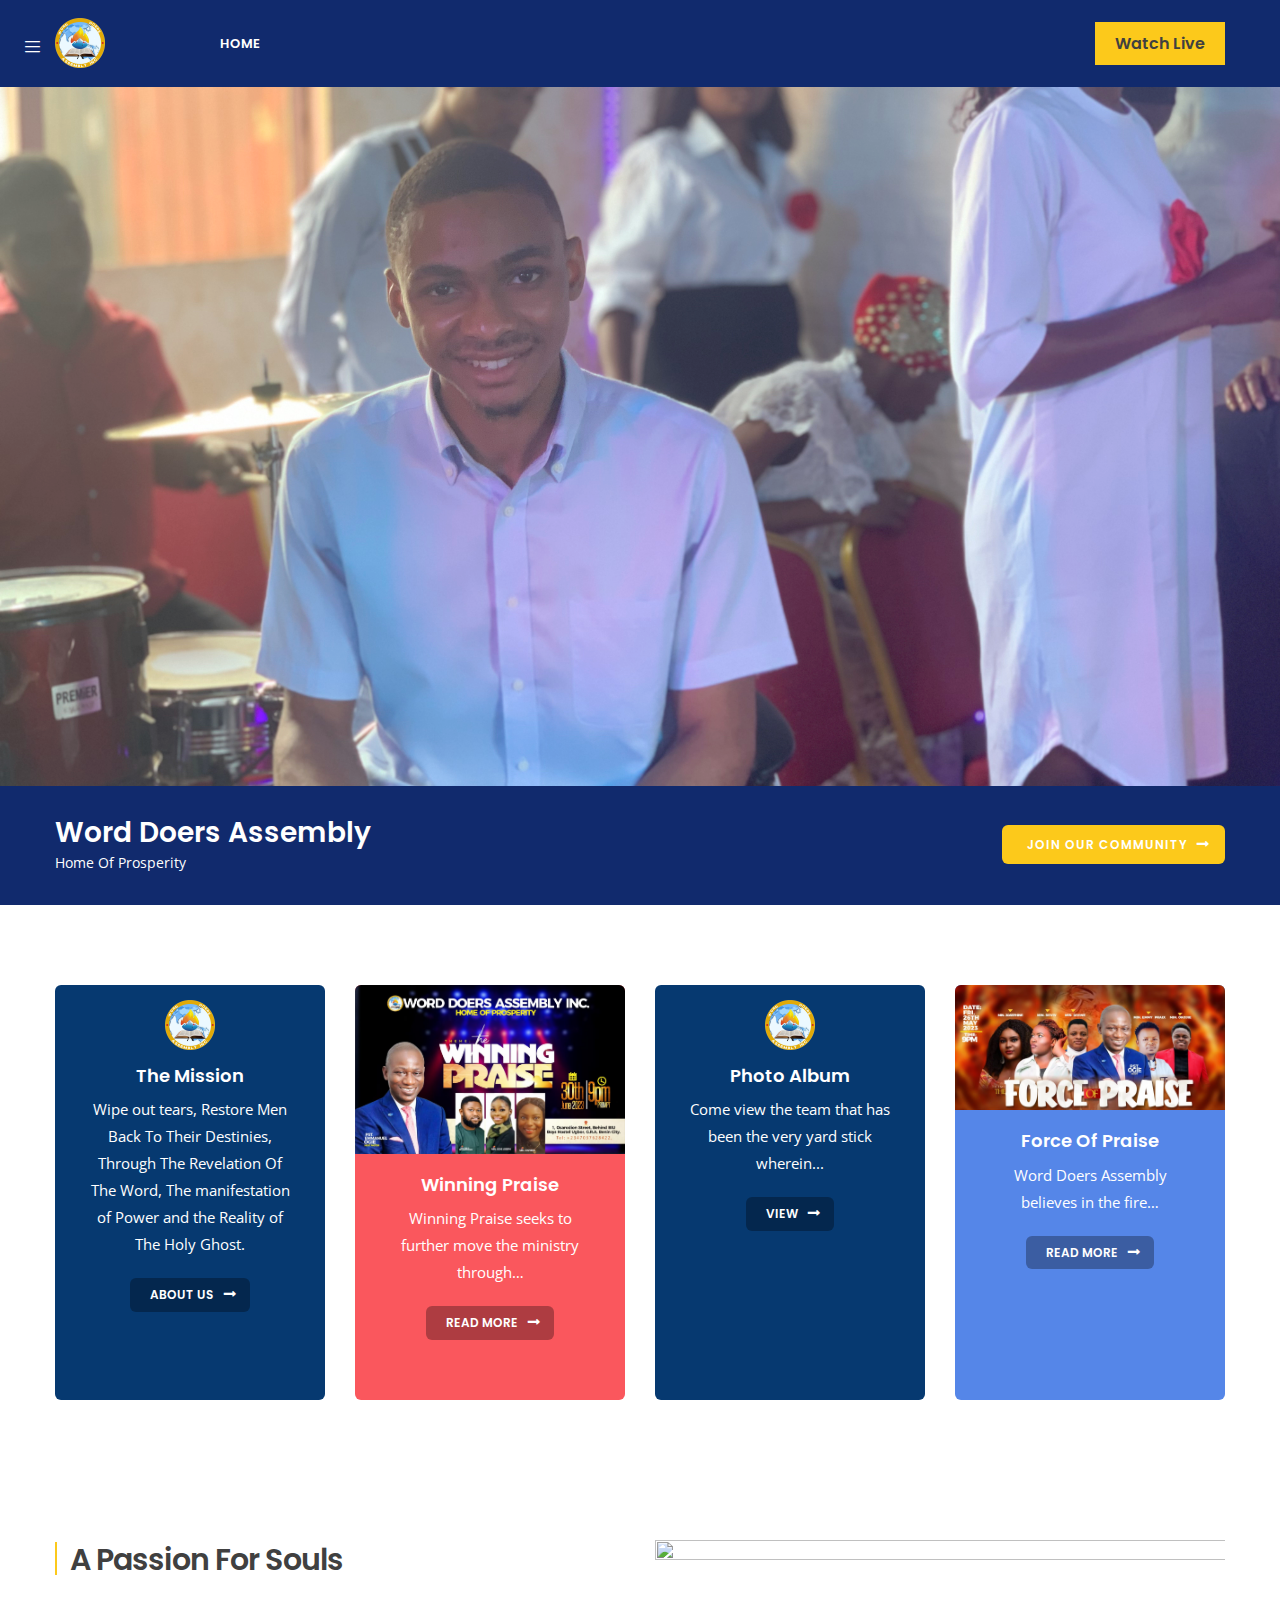
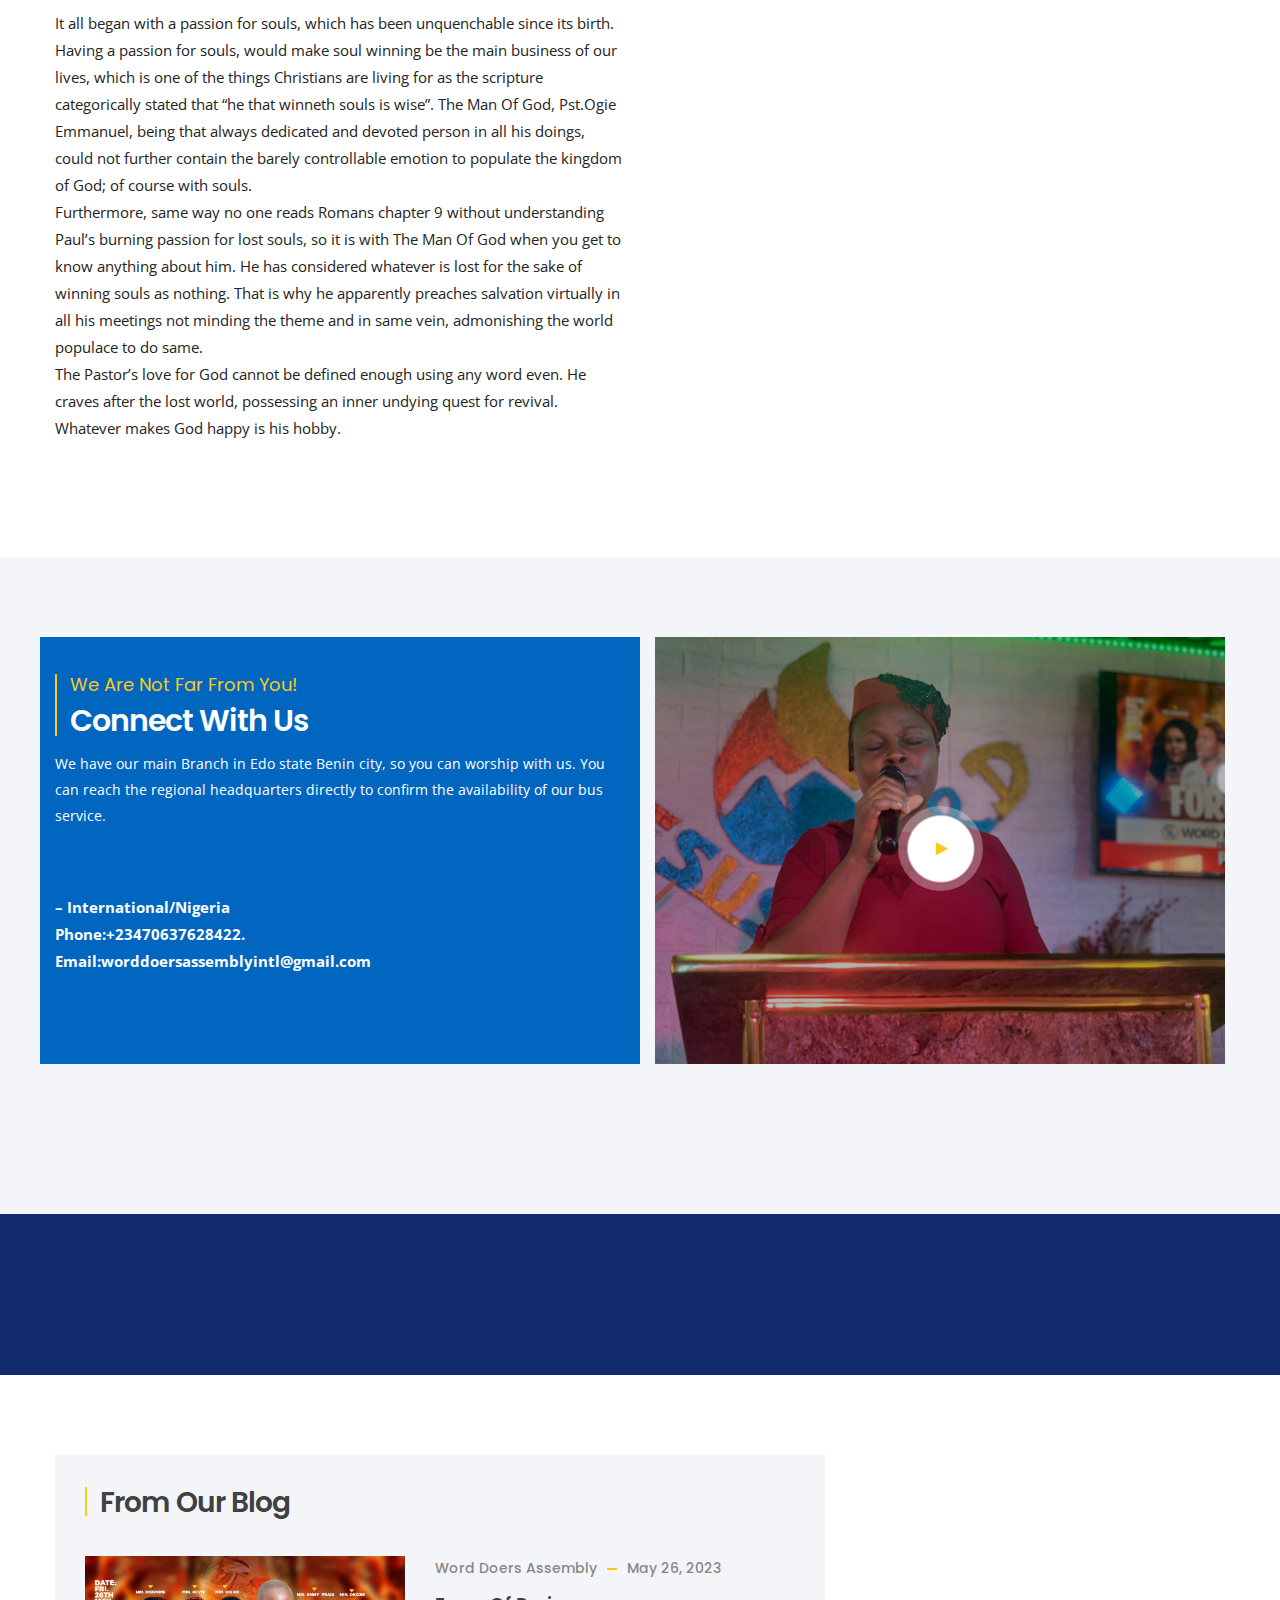
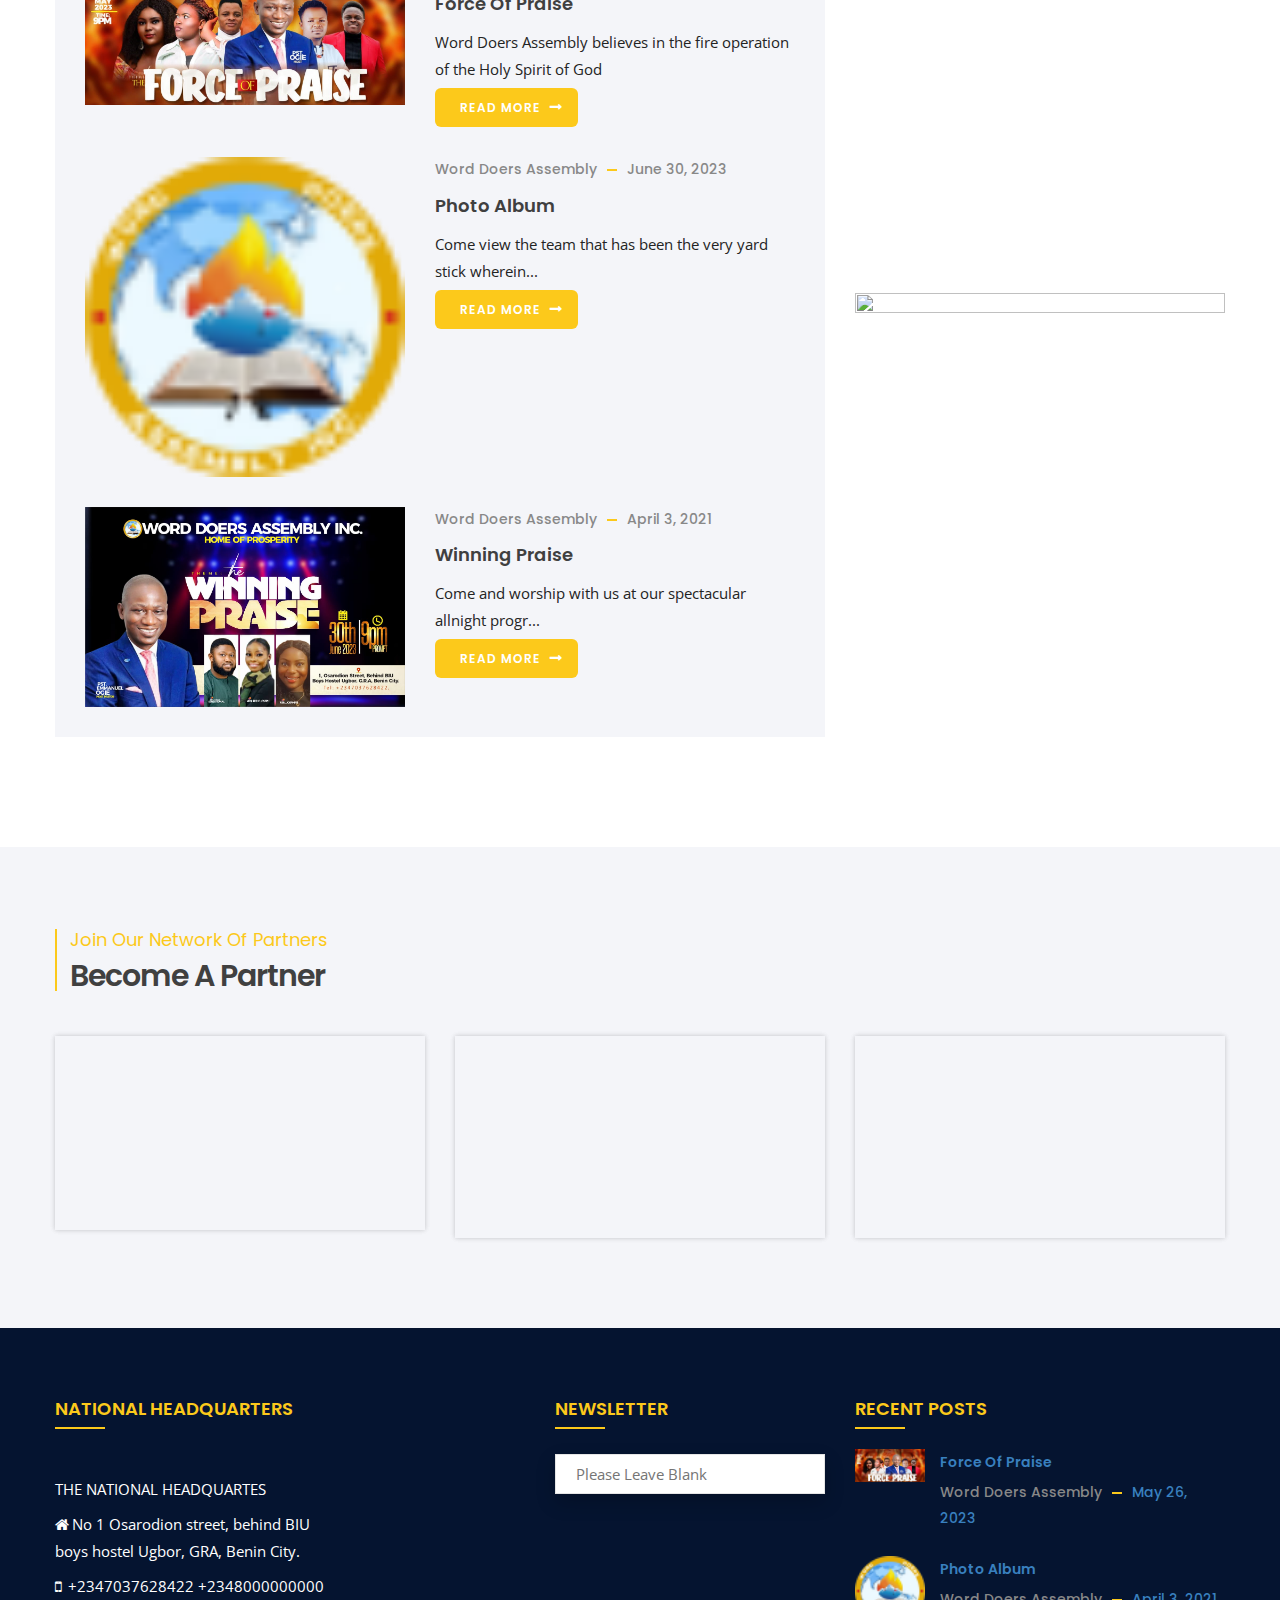
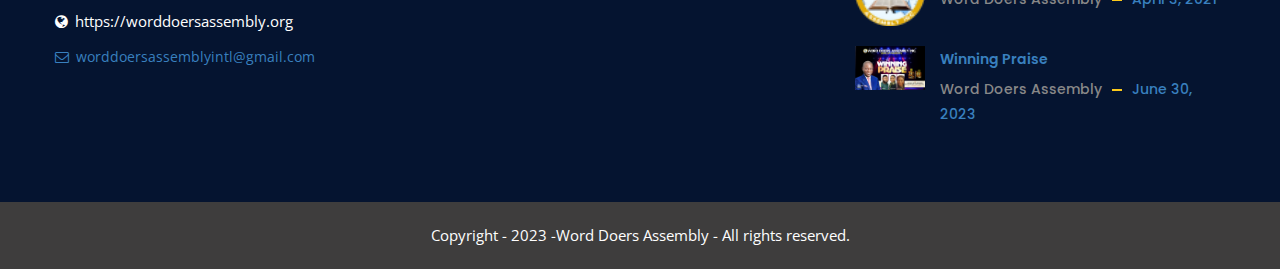
==== commit 856ff488: "Update index.html" ====
--- a/ofminternational.org/index.html
+++ b/ofminternational.org/index.html
@@ -472,7 +472,7 @@
 </div></div></div></div><div class="wpb_column vc_column_container vc_col-sm-6 vc_col-lg-3 vc_col-md-3"><div class="vc_column-inner"><div class="wpb_wrapper">
 	<div class="widget gsc-box-color clearfix icon-image text-white" style="background-color: #063970;min-height: 415px;">
 		<div class="box-content">
-		   <div class="image"><img src="category/ofm-international/images/logo.png" alt="The Mission"/></div>      <div class="content-inner">
+		   <div class="image"><img src="../ofminternational.org/category/ofm-international/images/logo.png" alt="The Mission"/></div>      <div class="content-inner">
 						<h3 class="box-title">Photo Album</h3>
 				
 						<div class="box-body">Come view the team that has been the very yard stick wherein...</div>   
@@ -922,4 +922,4 @@
 
 <!-- Mirrored from ofminternational.org/ by HTTrack Website Copier/3.x [XR&CO'2014], Mon, 22 May 2023 16:51:18 GMT -->
 </html>
-<!--Generated by Endurance Page Cache-->+<!--Generated by Endurance Page Cache-->
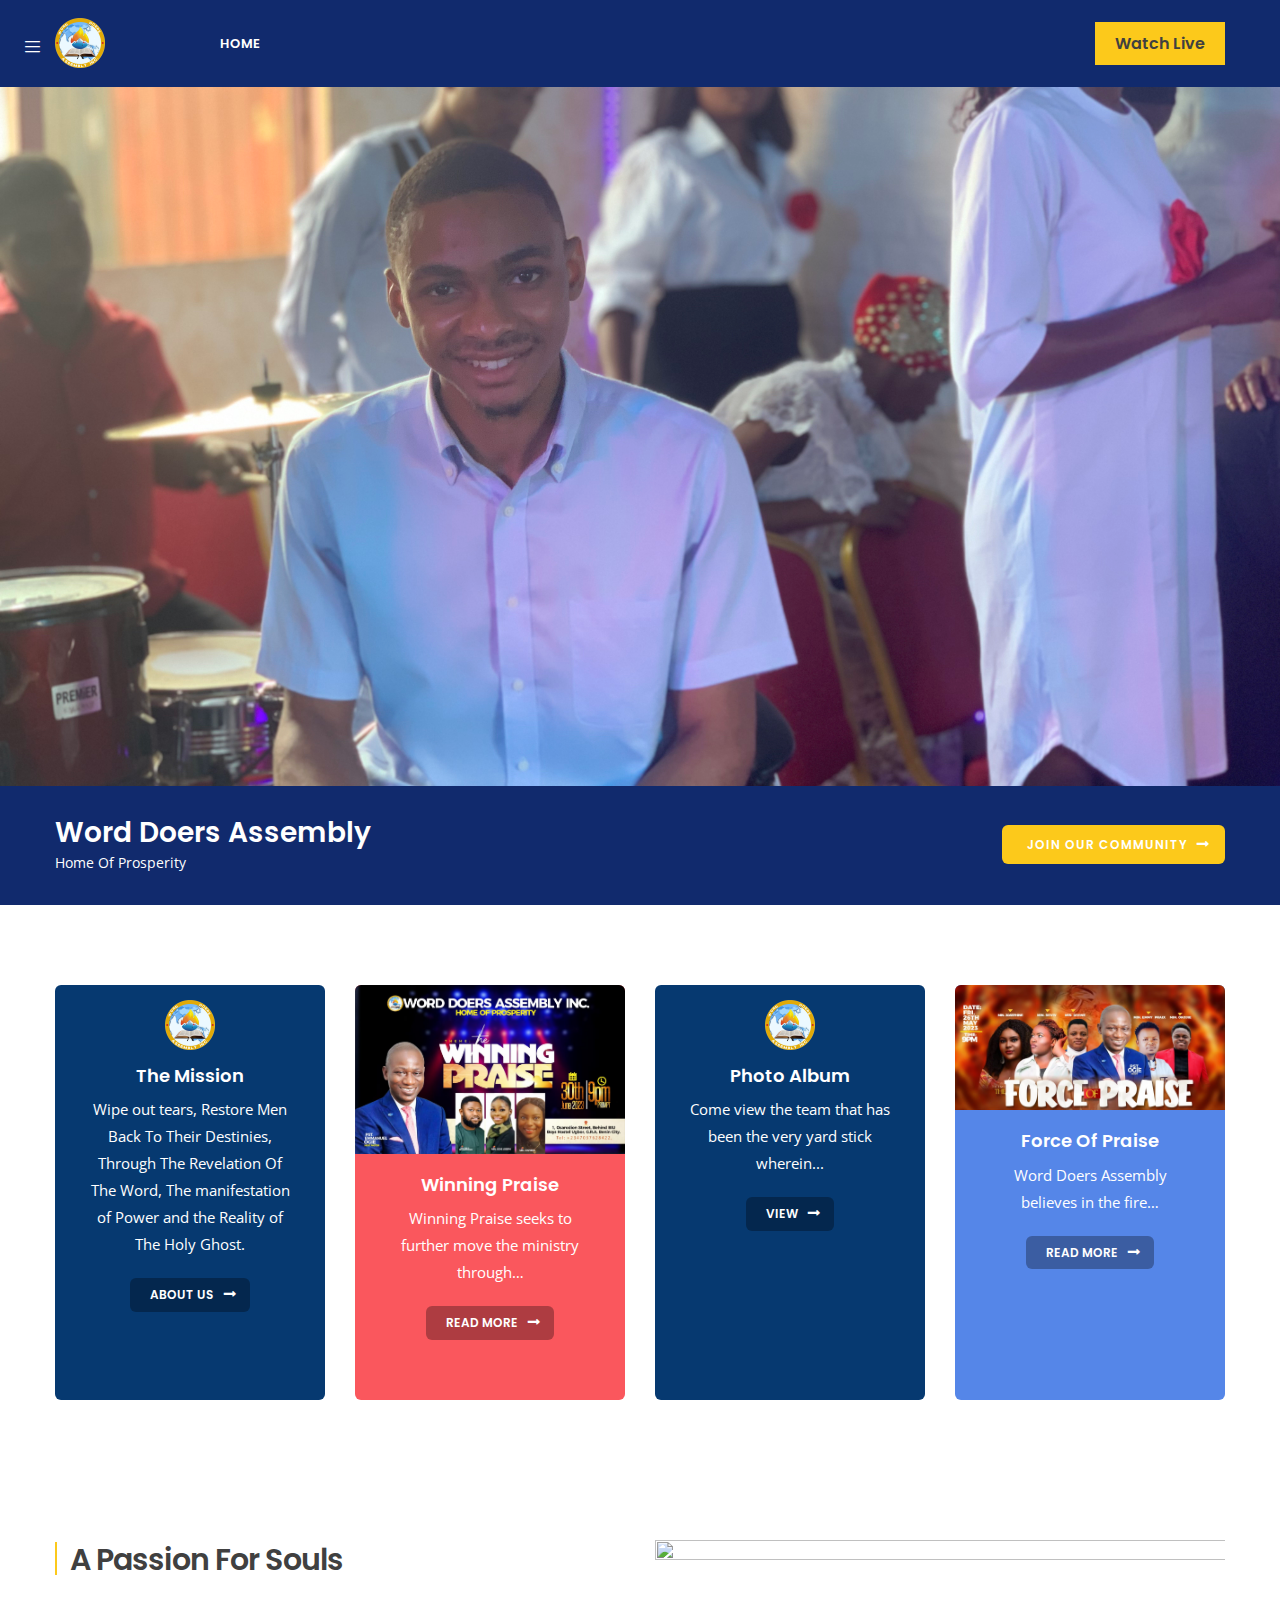
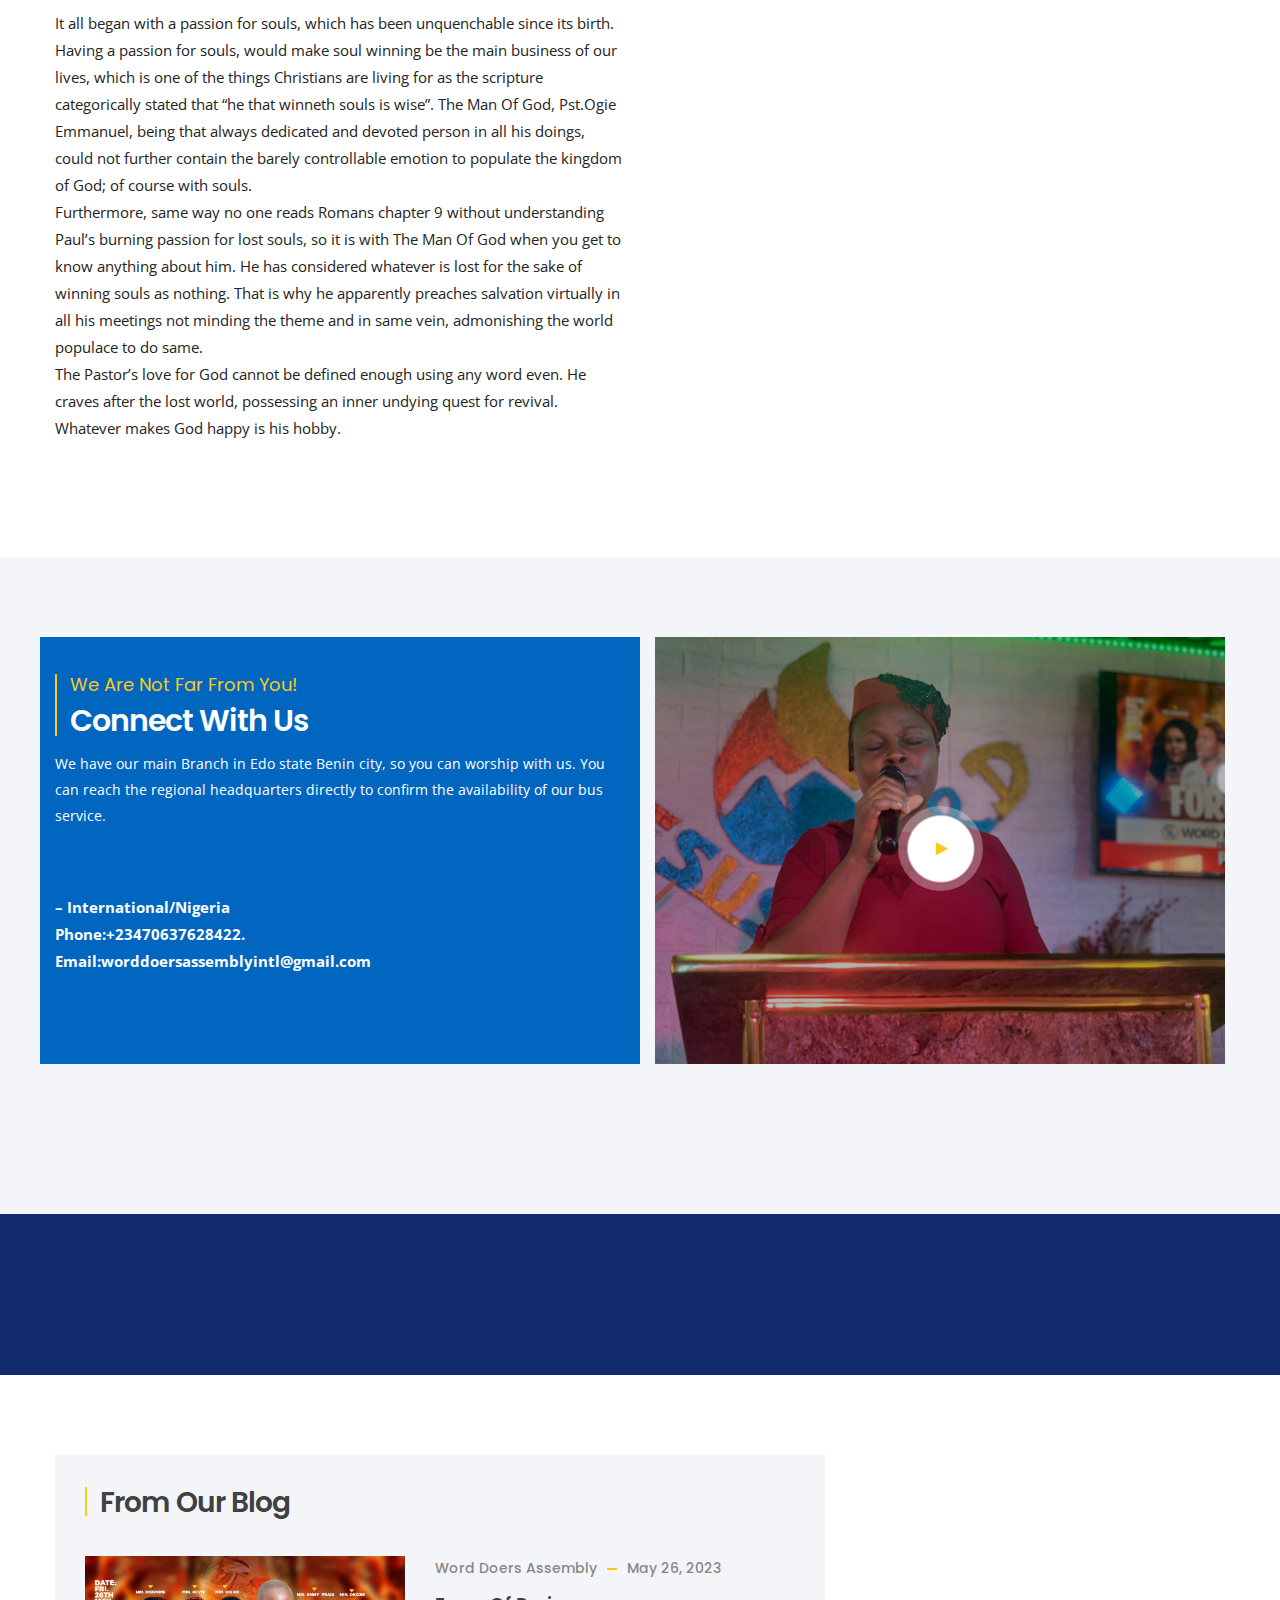
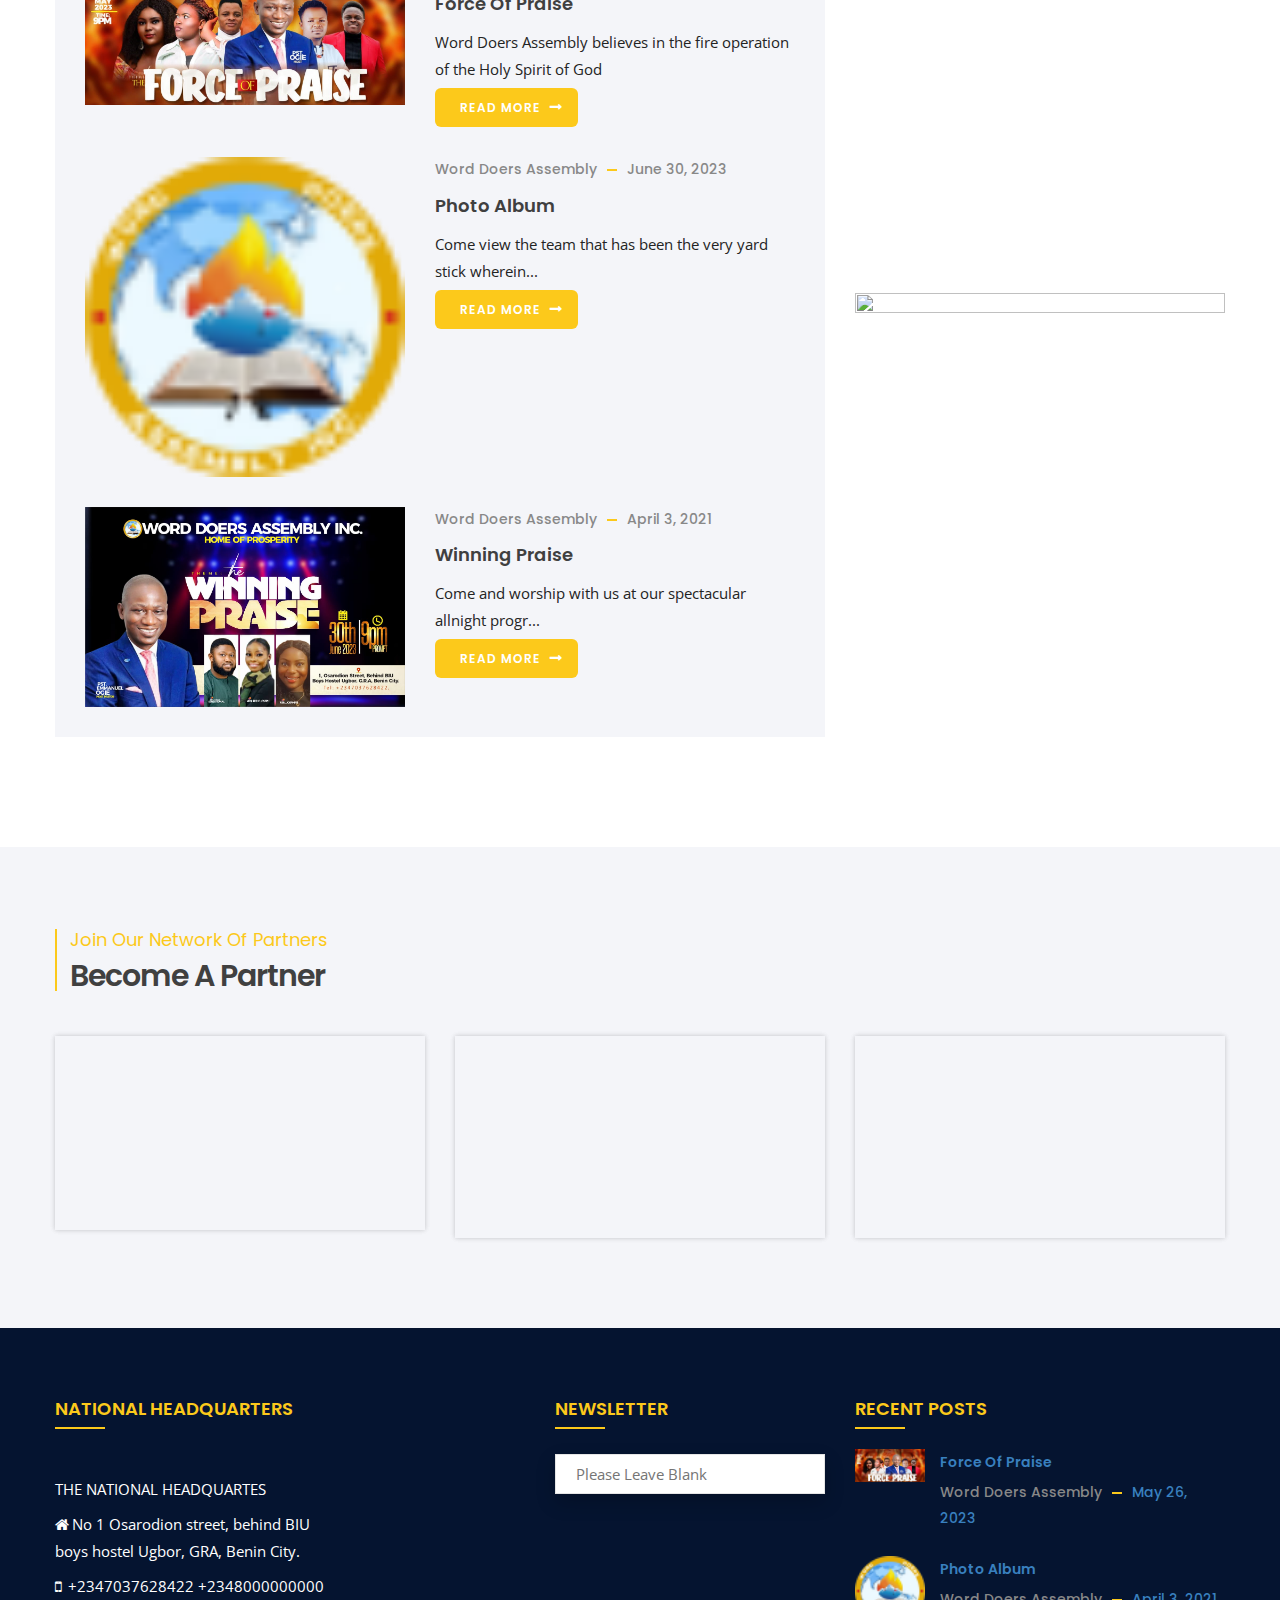
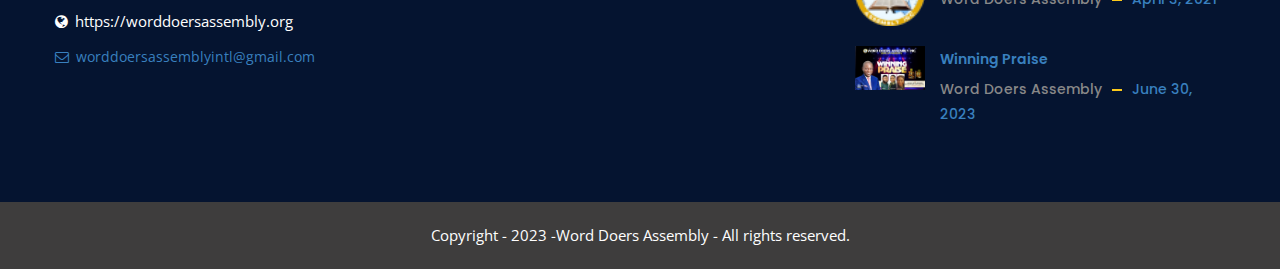
==== commit e42440a6: "Update index.html" ====
--- a/ofminternational.org/index.html
+++ b/ofminternational.org/index.html
@@ -538,7 +538,7 @@
   <div class="video-inner">
     <div class="image"><img src="../ofminternational.org/category/ofm-international/images/Mrs wda.jpeg" alt=""/></div>
     <div class="video-body">
-      <a class="popup-video gsc-video-link" href="../ofminternational.org/category/ofm-international/images/youruba dance.mp4">
+      <a class="popup-video gsc-video-link" href="category/ofm-international/images/ACT OF WORSHIP.mp4">
         <span class="icon-play"><i class="fa fa-play space-40"></i></span>
       </a>
     </div>
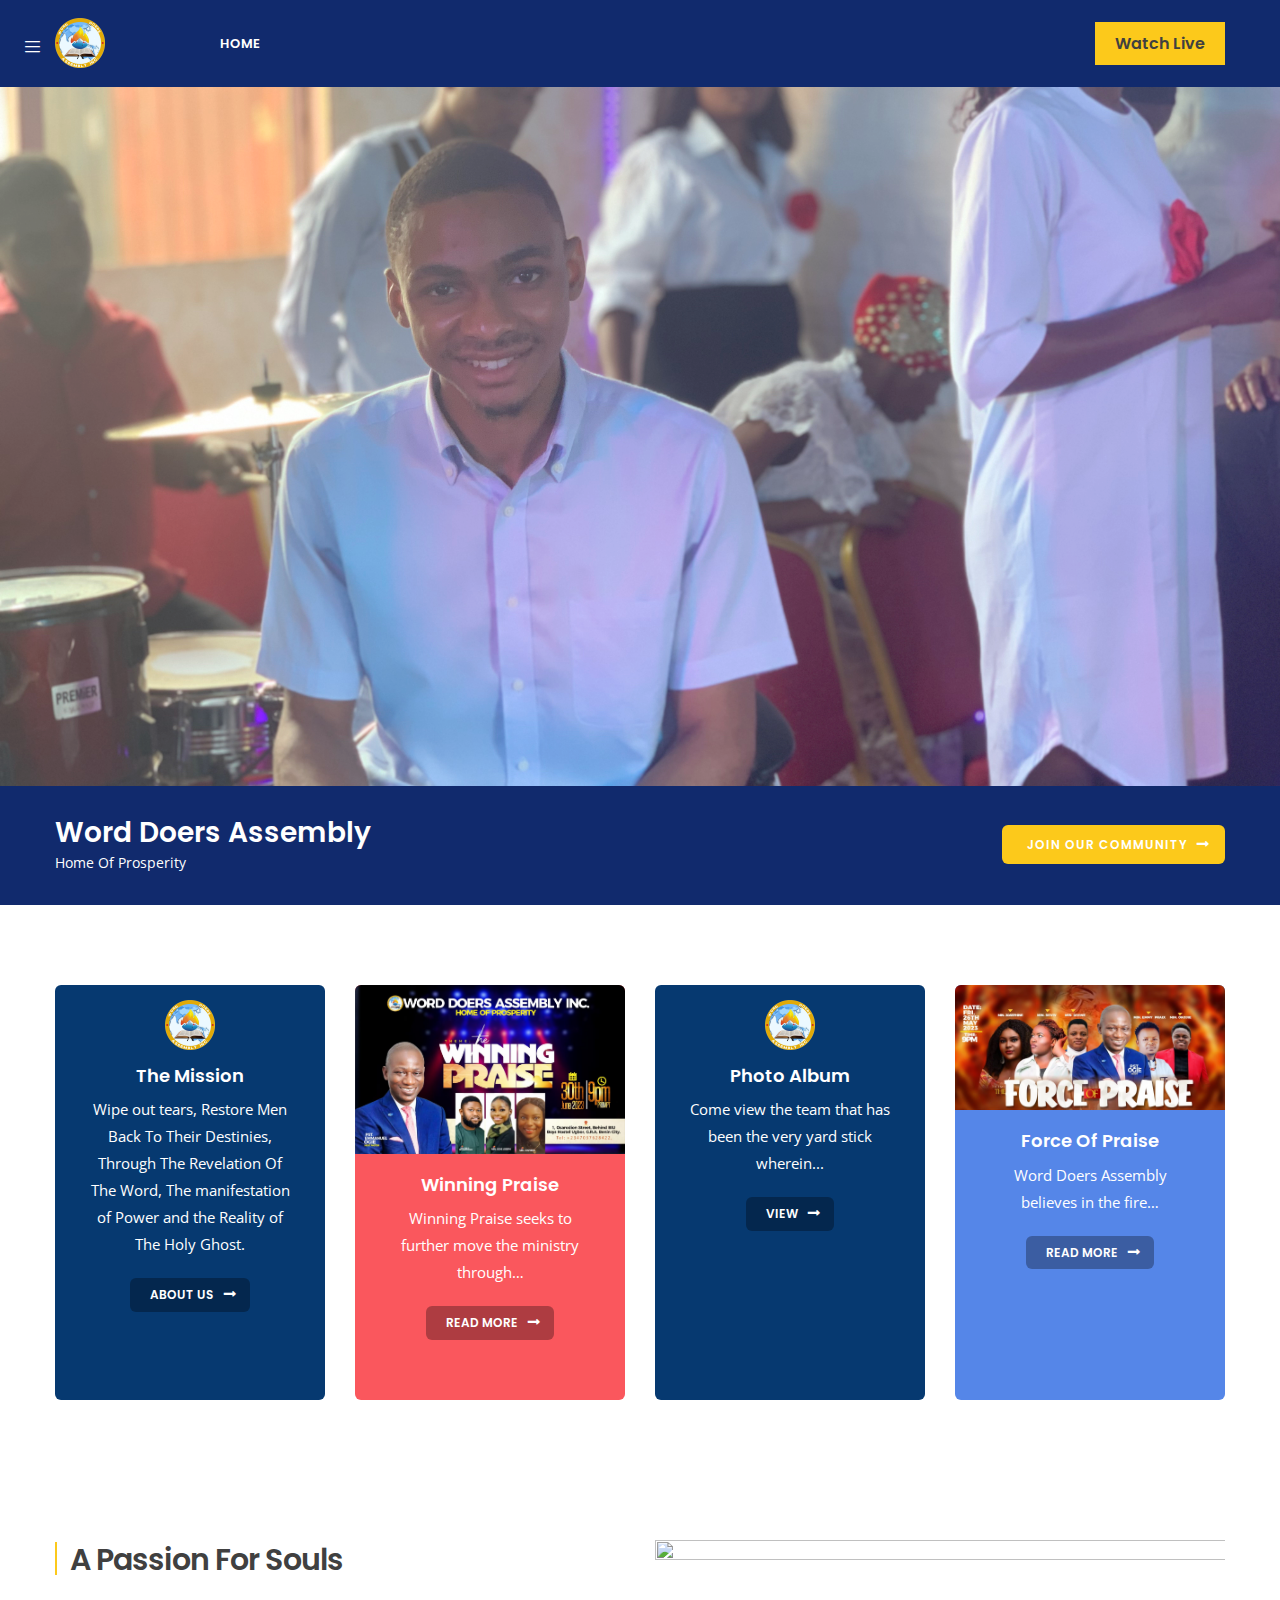
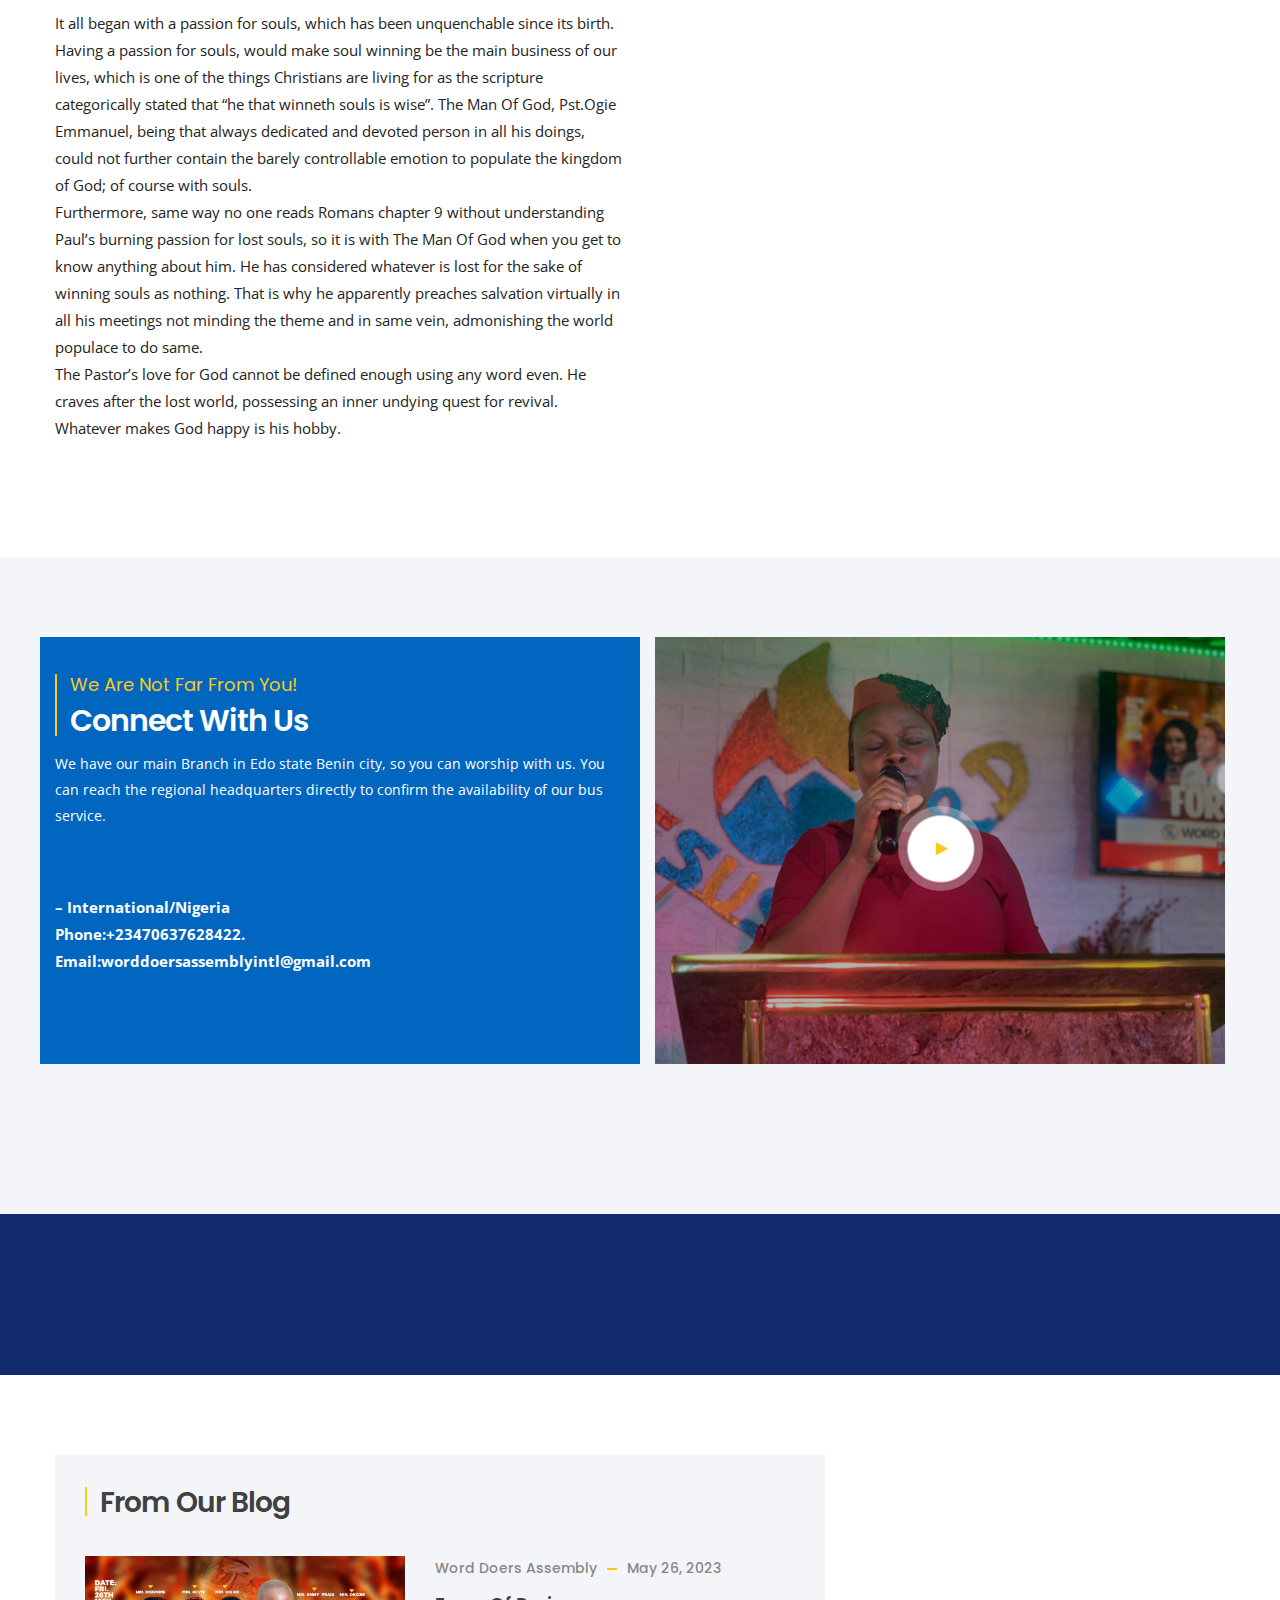
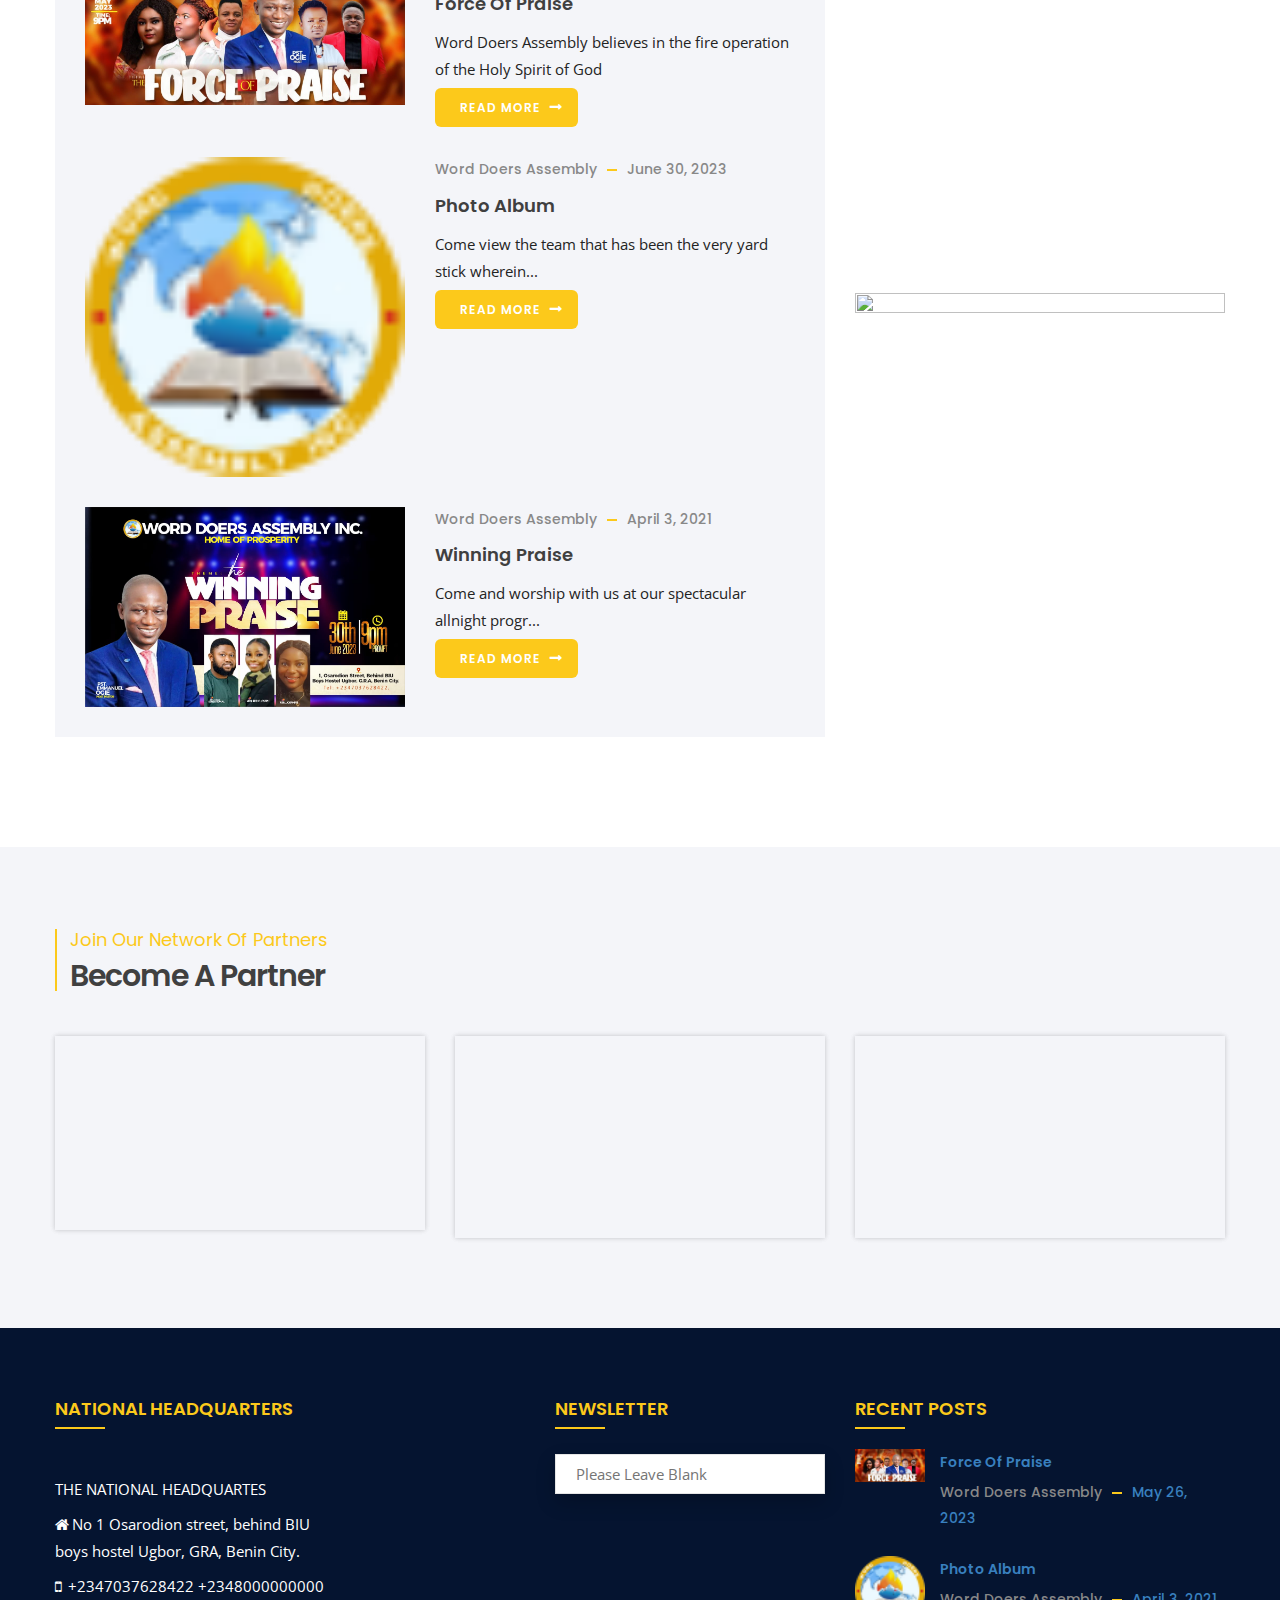
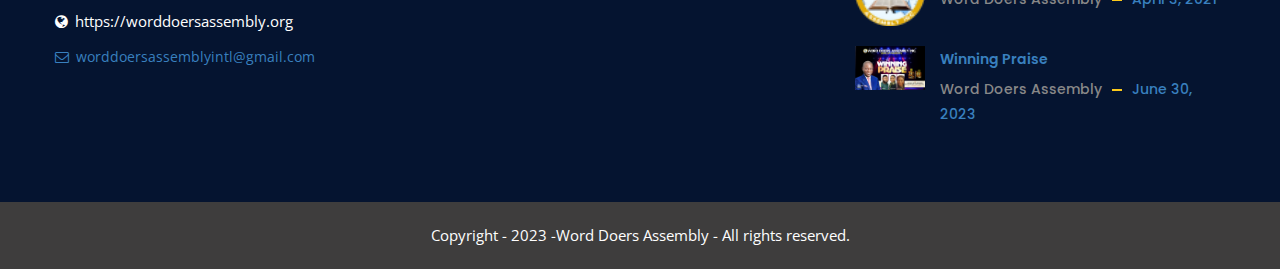
==== commit 75729b20: "Update index.html" ====
--- a/ofminternational.org/index.html
+++ b/ofminternational.org/index.html
@@ -538,7 +538,7 @@
   <div class="video-inner">
     <div class="image"><img src="../ofminternational.org/category/ofm-international/images/Mrs wda.jpeg" alt=""/></div>
     <div class="video-body">
-      <a class="popup-video gsc-video-link" href="category/ofm-international/images/ACT OF WORSHIP.mp4">
+      <a class="popup-video gsc-video-link" href="../ofminternational.org/category/ofm-international/images/ACT OF WORSHIP.mp4">
         <span class="icon-play"><i class="fa fa-play space-40"></i></span>
       </a>
     </div>
